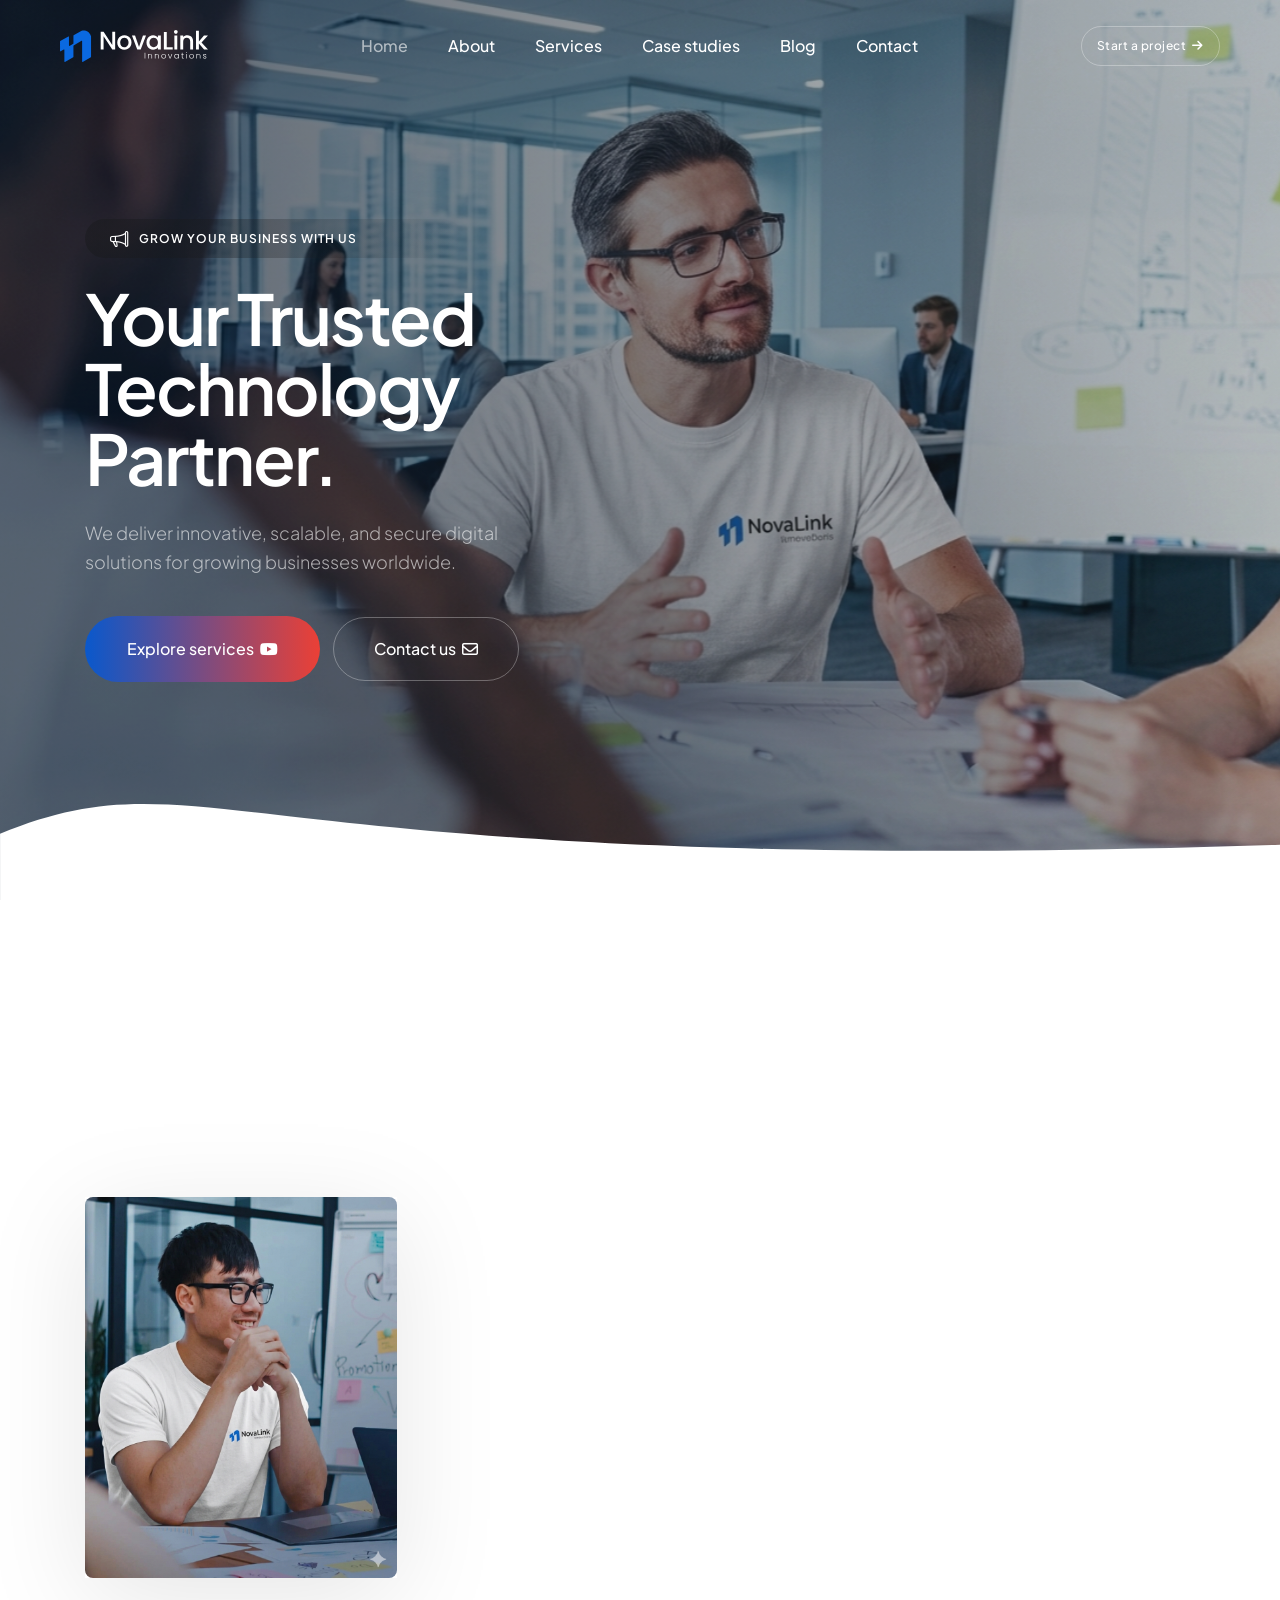
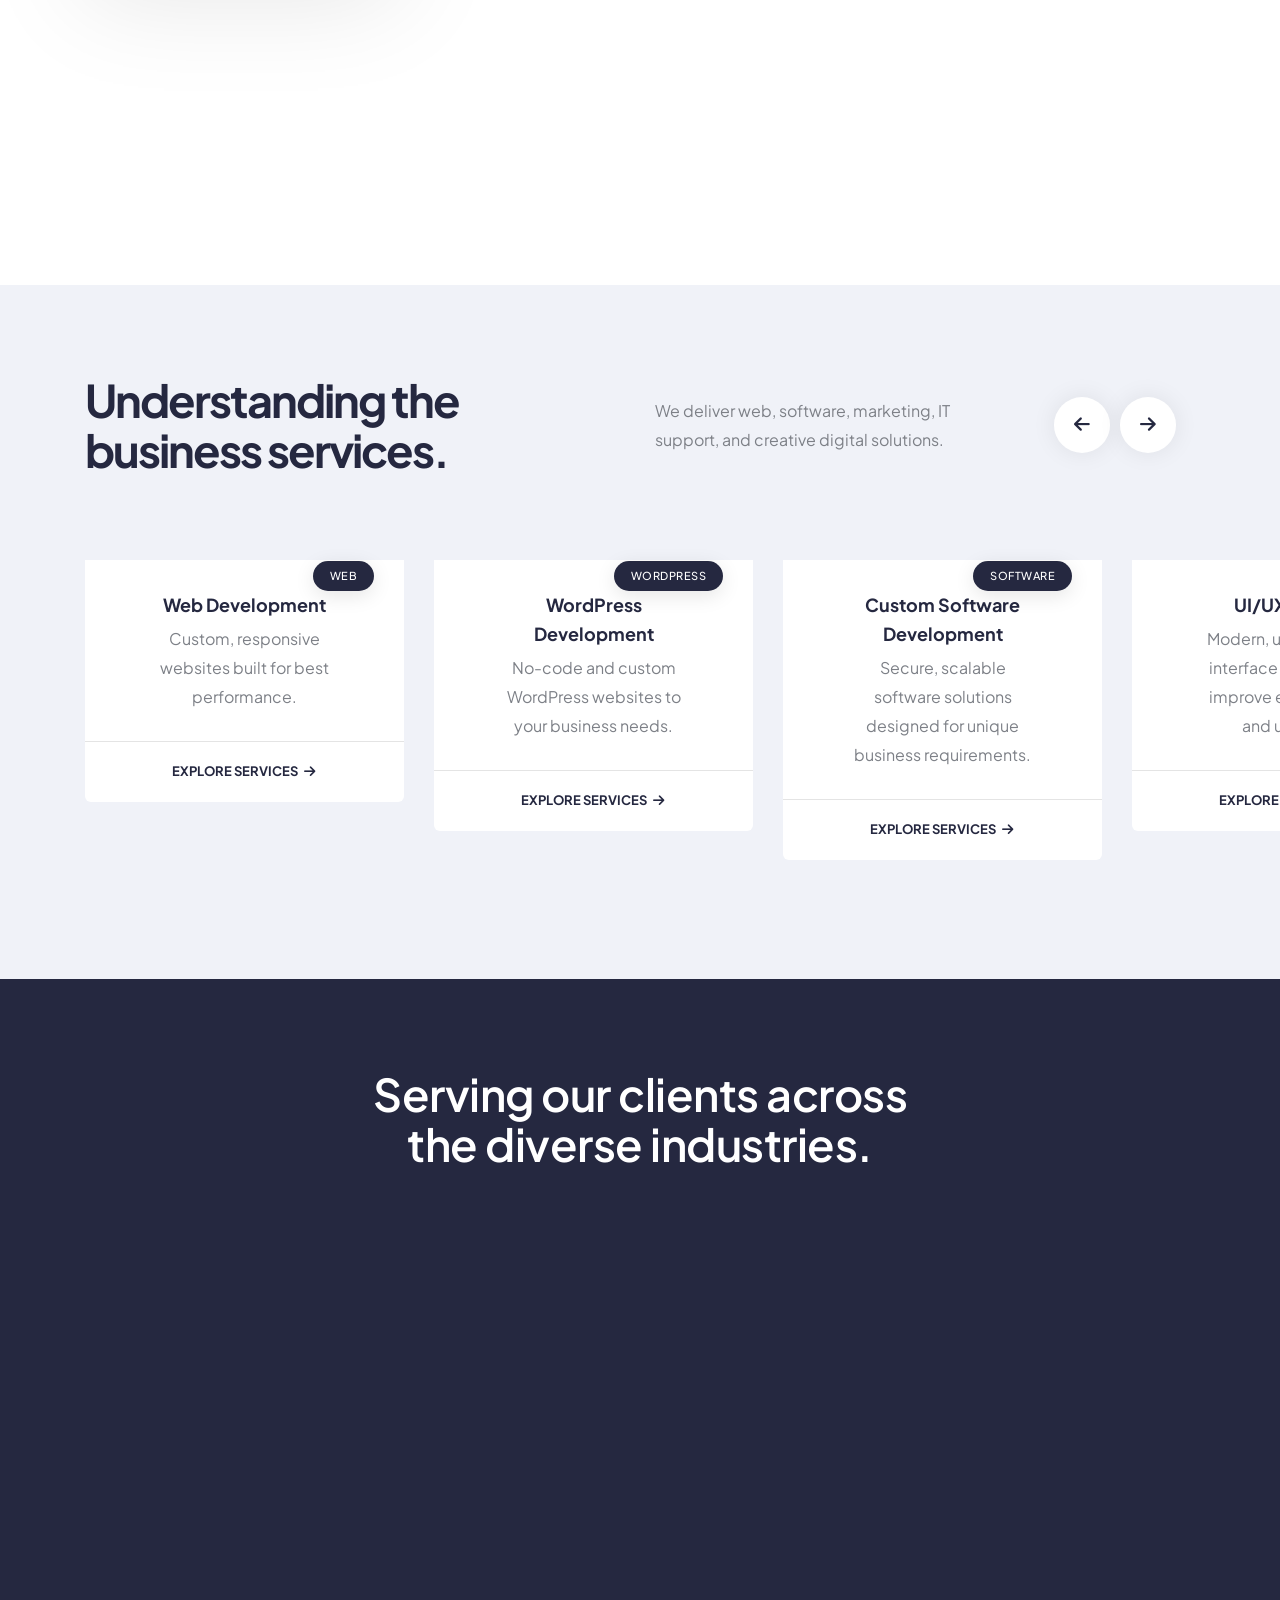
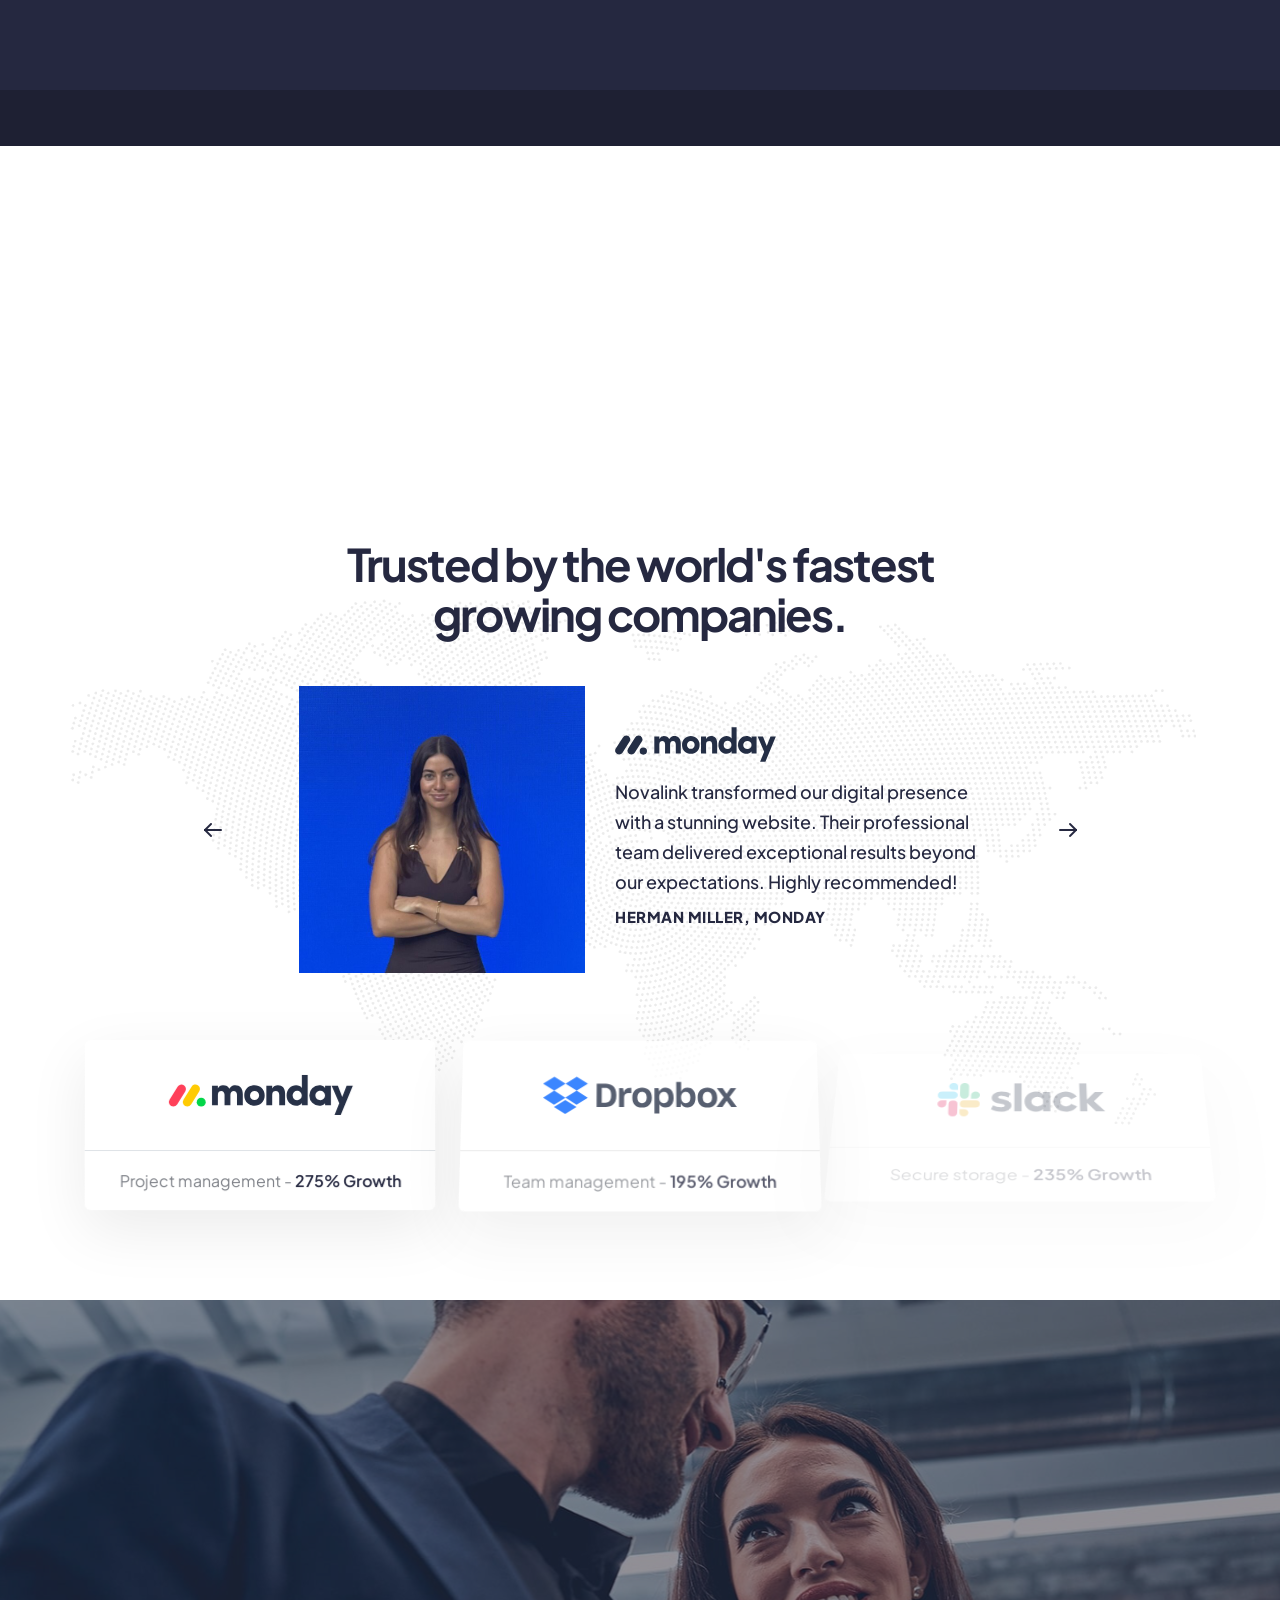
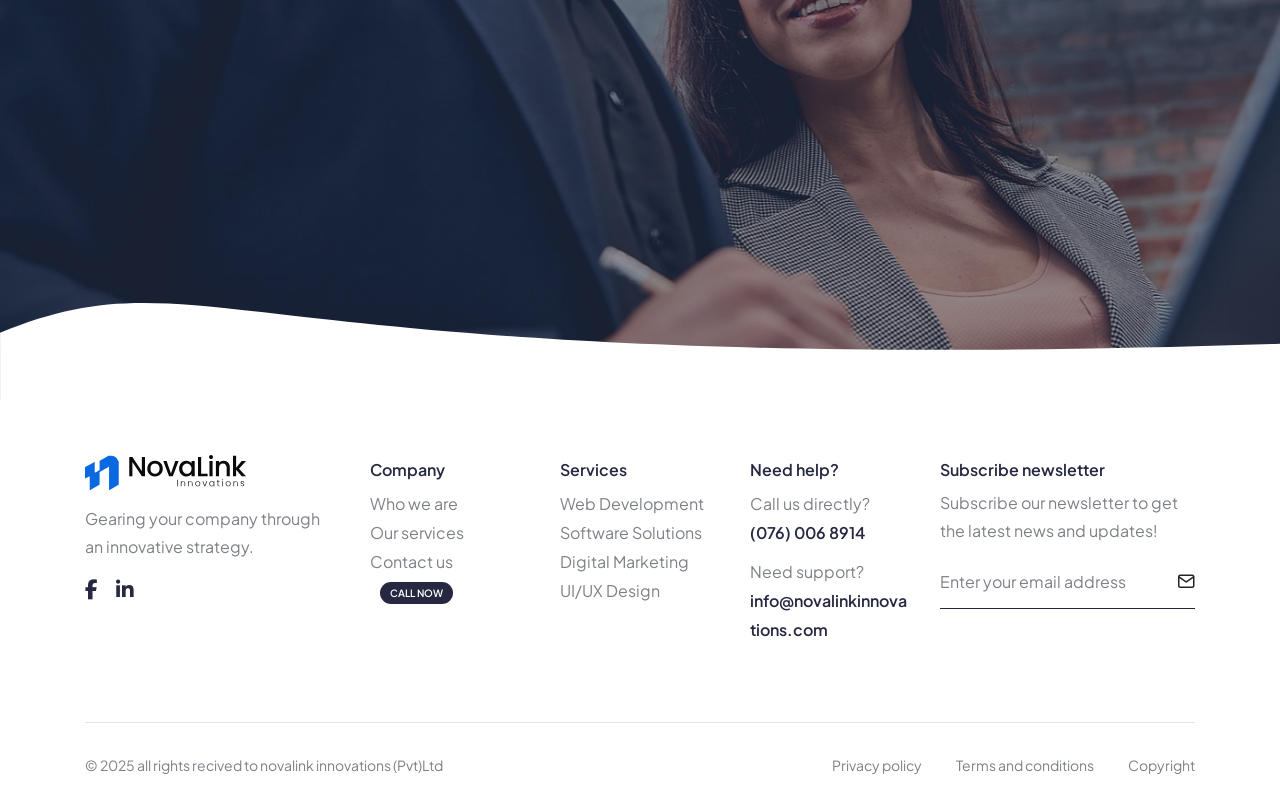
==== index.html @ 688f0520 "f f" ====
﻿<!doctype html>
<html class="no-js" lang="en">

<head>
    <title>Novalink Innovations is a leading IT outsourcing company in Sri Lanka</title>
    <meta charset="utf-8">
    <meta http-equiv="X-UA-Compatible" content="IE=edge" />
    <meta name="author" content="ThemeZaa">
    <meta name="viewport" content="width=device-width,initial-scale=1.0" />
    <meta name="description"
        content="Elevate your online presence with Crafto - a modern, versatile, multipurpose Bootstrap 5 responsive HTML5, SCSS template using highly creative 52+ ready demos.">
    <!-- favicon icon -->
    <link rel="shortcut icon" href="assets /favicon.svg">
    <link rel="apple-touch-icon" href="images/apple-touch-icon-57x57.png">
    <link rel="apple-touch-icon" sizes="72x72" href="images/apple-touch-icon-72x72.png">
    <link rel="apple-touch-icon" sizes="114x114" href="images/apple-touch-icon-114x114.png">
    <!-- google fonts preconnect -->
    <link rel="preconnect" href="https://fonts.googleapis.com" crossorigin>
    <link rel="preconnect" href="https://fonts.gstatic.com" crossorigin>
    <!-- style sheets and font icons -->
    <link rel="stylesheet" href="css/vendors.min.css" />
    <link rel="stylesheet" href="css/icon.min.css" />
    <link rel="stylesheet" href="css/style.css" />
    <link rel="stylesheet" href="css/responsive.css" />
    <link rel="stylesheet" href="demos/it-business/it-business.css" />
</head>

<body data-mobile-nav-style="full-screen-menu" data-mobile-nav-bg-color="#252840">
    <!-- start header -->
    <header>
        <!-- start navigation -->
        <nav class="navbar navbar-expand-lg header-transparent bg-transparent header-reverse glass-effect"
            data-header-hover="light">
            <div class="container-fluid">
                <div class="col-auto col-xxl-3 col-lg-2 me-lg-0 me-auto">
                    <a class="navbar-brand" href="index.html">
                        <img src="assets /logo.svg" data-at2x="assets /logo.svg" alt="" class="default-logo">
                        <img src="assets /blacklogo.svg" data-at2x="assets /blacklogo.svg" alt="" class="alt-logo">
                        <img src="assets /blacklogo.svg" data-at2x="assets /blacklogo.svg" alt="" class="mobile-logo">
                    </a>
                </div>
                <div class="col-auto col-xxl-6 col-lg-8 menu-order position-static">
                    <button class="navbar-toggler float-start" type="button" data-bs-toggle="collapse"
                        data-bs-target="#navbarNav" aria-controls="navbarNav" aria-label="Toggle navigation">
                        <span class="navbar-toggler-line"></span>
                        <span class="navbar-toggler-line"></span>
                        <span class="navbar-toggler-line"></span>
                        <span class="navbar-toggler-line"></span>
                    </button>
                    <div class="collapse navbar-collapse justify-content-center" id="navbarNav">
                        <ul class="navbar-nav">
                            <li class="nav-item"><a href="index.html" class="nav-link">Home</a></li>
                            <li class="nav-item"><a href="about.html" class="nav-link">About</a></li>
                            <li class="nav-item dropdown dropdown-with-icon-style02">
                                <a href="services.html" class="nav-link">Services</a>
                                <i class="fa-solid fa-angle-down dropdown-toggle" id="navbarDropdownMenuLink"
                                    role="button" data-bs-toggle="dropdown" aria-expanded="false"></i>
                                <ul class="dropdown-menu" aria-labelledby="navbarDropdownMenuLink">
                                    <li><a href="demo-it-business-services-details.html"><i
                                                class="bi bi-briefcase"></i>Data analytics</a></li>
                                    <li><a href="demo-it-business-services-details.html"><i
                                                class="bi bi-clipboard-data"></i>IT consulting</a></li>
                                    <li><a href="demo-it-business-services-details.html"><i
                                                class="bi bi-peace"></i>Technology innovation</a></li>
                                    <li><a href="demo-it-business-services-details.html"><i
                                                class="bi bi-bar-chart-line"></i>Digital Marketing </a></li>
                                    <li><a href="demo-it-business-services-details.html"><i
                                                class="bi bi-send-check"></i>Artificial intelligence</a></li>
                                    <li><a href="demo-it-business-services-details.html"><i
                                                class="bi bi-globe2"></i>Cloud computing</a></li>
                                </ul>
                            </li>
                            <li class="nav-item"><a href="demo-it-business-case-studies.html" class="nav-link">Case
                                    studies</a></li>
                            <li class="nav-item"><a href="demo-it-business-blog.html" class="nav-link">Blog</a></li>
                            <li class="nav-item"><a href="contact.html" class="nav-link">Contact</a>
                            </li>
                        </ul>
                    </div>
                </div>
                <div class="col-auto col-xxl-3 col-lg-2 text-end d-none d-sm-flex">
                    <div class="header-icon">
                        <div class="header-button"><a href="contact.html"
                                class="btn btn-large btn-transparent-white-light btn-rounded text-transform-none border-1">Start
                                a project<i class="fa-solid fa-arrow-right"></i></a></div>
                    </div>
                </div>
            </div>
        </nav>
        <!-- end navigation -->
    </header>
    <!-- end header -->
    <!-- start hero section -->
    <section class="cover-background full-screen ipad-top-space-margin py-0 md-h-750px sm-h-650px"
        style="background-image:url('assets /bgimg.svg');">
        <div class="opacity-very-light bg-black"></div>
        <div class="shape-image-animation bottom-0 p-0 w-100 d-none d-md-block">
            <svg xmlns="http://www.w3.org/2000/svg" widht="3000" height="400" viewBox="0 180 2500 200" fill="#ffffff">
                <path class="st1" d="M 0 250 C 1200 400 1200 50 3000 250 L 3000 550 L 0 550 L 0 250">
                    <animate attributeName="d" dur="5s" values="M 0 250 C 1200 400 1200 50 3000 250 L 3000 550 L 0 550 L 0 250;
                            M 0 250 C 400 50 400 400 3000 250 L 3000 550 L 0 550 L 0 250;
                            M 0 250 C 1200 400 1200 50 3000 250 L 3000 550 L 0 550 L 0 250" repeatCount="indefinite" />
                </path>
            </svg>
        </div>
        <div class="container h-100">
            <div class="row align-items-center h-100">
                <div class="col-xl-6 col-lg-8 col-md-10 position-relative z-index-1"
                    data-anime='{ "el": "childs", "translateY": [0, 0], "perspective": [1200,1200], "scale": [1.05, 1], "rotateX": [30, 0], "opacity": [0,1], "duration": 800, "delay": 200, "staggervalue": 300, "easing": "easeOutQuad" }'>
                    <span
                        class="ps-25px pe-25px pt-5px pb-5px mb-25px text-uppercase text-white fs-12 ls-1px fw-600 border-radius-100px bg-gradient-dark-gray-transparent d-flex w-70 sm-w-100"><i
                            class="bi bi-megaphone text-white icon-small me-10px"></i>Grow your business with us</span>
                    <h1 class="text-white fw-600 ls-minus-2px mb-25px">Your Trusted Technology Partner.</h1>
                    <div>
                        <p class="fw-300 fs-18 w-85 sm-w-95 text-white opacity-6">We deliver innovative, scalable, and
                            secure digital solutions for growing businesses worldwide.</p>
                    </div>
                    <a href="services.html" target="blank"
                        class="btn btn-extra-large btn-switch-text btn-gradient-purple-pink btn-rounded me-10px ls-0px mt-15px">
                        <span>
                            <span class="btn-double-text" data-text="Explore services">Explore services</span>
                            <span><i class="fa-brands fa-youtube"></i></span>
                        </span>
                    </a>
                    <a href="contact.html"
                        class="btn btn-extra-large btn-switch-text btn-transparent-white-light btn-rounded border-1 ls-0px mt-15px">
                        <span>
                            <span class="btn-double-text" data-text="Contact us">Contact us</span>
                            <span><i class="fa-regular fa-envelope"></i></span>
                        </span>
                    </a>
                </div>
            </div>
        </div>
    </section>
    <!-- end hero section -->
    <!-- start section -->
    <section class="pt-3 sm-pt-50px">
        <div class="container">
            <div class="row row-cols-1 row-cols-lg-3 row-cols-md-2 justify-content-center mb-7"
                data-anime='{ "el": "childs", "translateY": [30, 0], "opacity": [0,1], "duration": 600, "delay":0, "staggervalue": 300, "easing": "easeOutQuad" }'>
                <!-- start features box item -->
                <div class="col icon-with-text-style-01 md-mb-30px">
                    <div class="feature-box feature-box-left-icon last-paragraph-no-margin">
                        <div class="feature-box-icon me-20px">
                            <img src="https://placehold.co/80x80" alt="" />
                        </div>
                        <div class="feature-box-content">
                            <span class="d-inline-block fs-18 text-dark-gray fw-700 mb-5px">Grow your business</span>
                            <p class="w-80 xl-w-90 lg-w-100">We empower businesses with innovative technology solutions
                                designed to scale operations.
                            </p>
                        </div>
                    </div>
                </div>
                <!-- end features box item -->
                <!-- start features box item -->
                <div class="col icon-with-text-style-01 md-mb-30px">
                    <div class="feature-box feature-box-left-icon last-paragraph-no-margin">
                        <div class="feature-box-icon me-20px">
                            <img src="https://placehold.co/80x80" alt="" />
                        </div>
                        <div class="feature-box-content">
                            <span class="d-inline-block fs-18 text-dark-gray fw-700 mb-5px">Cost savings ideas</span>
                            <p class="w-80 xl-w-90 lg-w-100">We build optimized, automation-driven systems that reduce
                                operational costs .</p>
                        </div>
                    </div>
                </div>
                <!-- end features box item -->
                <!-- start features box item -->
                <div class="col icon-with-text-style-01 md-mb-30px">
                    <div class="feature-box feature-box-left-icon last-paragraph-no-margin">
                        <div class="feature-box-icon me-20px">
                            <img src="https://placehold.co/80x80" alt="" />
                        </div>
                        <div class="feature-box-content">
                            <span class="d-inline-block fs-18 text-dark-gray fw-700 mb-5px">Boost performance</span>
                            <p class="w-80 xl-w-90 lg-w-100">We develop high-performance software and digital platforms
                                that enhance user experience .</p>
                        </div>
                    </div>
                </div>
                <!-- end features box item -->
            </div>
            <div class="row mb-10 align-items-center">
                <div class="col-lg-5 position-relative md-mb-20">
                    <div class="w-70 xs-w-80" data-animation-delay="50" data-shadow-animation="true">
                        <img src="assets /firstimg.svg" alt="" class="border-radius-8px w-100">
                    </div>
                    <div class="w-60 overflow-hidden position-absolute right-minus-15px xs-right-15px xs-w-60 bottom-minus-50px"
                        data-shadow-animation="true" data-animation-delay="250"
                        data-bottom-top="transform: translateY(50px)" data-top-bottom="transform: translateY(-50px)">
                        <img src="assets /secondimg.svg" alt=""
                            class="border-radius-8px w-100 box-shadow-quadruple-large" />
                    </div>
                </div>
                <div class="col-xl-5 col-lg-6 offset-lg-1"
                    data-anime='{ "el": "childs", "translateY": [30, 0], "opacity": [0,1], "duration": 600, "delay":0, "staggervalue": 300, "easing": "easeOutQuad" }'>
                    <span
                        class="ps-25px pe-25px mb-20px text-uppercase text-base-color fs-12 lh-40 fw-700 border-radius-100px bg-gradient-very-light-gray-transparent d-inline-flex"><i
                            class="bi bi-award fs-16 me-5px"></i>Modern Software Experts</span>
                    <h3 class="text-dark-gray fs-50 fw-700 ls-minus-2px">Powerful IT partner for modern businesses.</h3>
                    <p class="mb-40px sm-mb-25px">We strive to build real-world software solutions tailored for startups
                        to enterprise-level organizations with unique technical requirements. We create scalable digital
                        systems designed for your target users while delivering secure, optimized, and high-performance
                        applications.</p>
                    <div class="progress-bar-style-02">
                        <!-- start progress bar item -->
                        <div class="progress mb-15px border-radius-50px fw-700 fs-11 lh-11 text-white bg-white">
                            <div class="progress-bar bg-gradient-flamingo-red-transparent m-0" role="progressbar"
                                aria-valuenow="98" aria-valuemin="0" aria-valuemax="100" aria-label="business">
                                <span class="progress-bar-percent text-flamingo">98%</span>
                            </div>
                            <div class="progress-bar-title text-uppercase">business growth</div>
                        </div>
                        <!-- end progress bar item -->
                        <!-- start progress bar item -->
                        <div class="progress border-radius-50px fw-700 fs-11 lh-11 text-white bg-white">
                            <div class="progress-bar bg-gradient-base-color-transparent m-0" role="progressbar"
                                aria-valuenow="85" aria-valuemin="0" aria-valuemax="100" aria-label="technology">
                                <span class="progress-bar-percent text-base-color">85%</span>
                            </div>
                            <div class="progress-bar-title text-uppercase">new technology</div>
                        </div>
                        <!-- end progress bar item -->
                    </div>
                </div>
            </div>
            <div class="row row-cols-1 row-cols-lg-5 row-cols-md-3 row-cols-sm-2 clients-style-06 justify-content-center ps-3 pe-3 xs-mt-40px"
                data-anime='{ "el": "childs", "scale": [0.8,1], "opacity": [0,1], "duration": 600, "delay":0, "staggervalue": 300, "easing": "easeOutQuad" }'>
                <!-- start client item -->
                <div class="col client-box text-center md-mb-40px">
                    <a href="#"><img src="images/logo-walmart-dark-blue.svg" alt=""></a>
                </div>
                <!-- end client item -->
                <!-- start client item -->
                <div class="col client-box text-center sm-mb-40px">
                    <a href="#"><img src="images/logo-yahoo-dark-blue.svg" alt=""></a>
                </div>
                <!-- end client item -->
                <!-- start client item -->
                <div class="col client-box text-center">
                    <a href="#"><img src="images/logo-amazon-dark-blue.svg" alt=""></a>
                </div>
                <!-- end client item -->
            </div>
        </div>
    </section>
    <!-- end section -->
    <!-- start section -->
    <section class="overflow-hidden bg-very-light-gray position-relative">
        <div class="container">
            <div class="row align-items-center mb-5 sm-mb-30px text-center text-lg-start"
                data-anime='{ "el": "childs", "translateY": [30, 0], "opacity": [0,1], "duration": 600, "delay":0, "staggervalue": 300, "easing": "easeOutQuad" }'>
                <div class="col-lg-5 md-mb-30px">
                    <h3 class="text-dark-gray fw-700 ls-minus-2px mb-0">Understanding the business services.</h3>
                </div>
                <div class="col-lg-4 offset-xl-1 last-paragraph-no-margin md-mb-30px">
                    <p>We deliver web, software, marketing, IT support, and creative digital solutions.</p>
                </div>
                <div class="col-xl-2 col-lg-3 d-flex justify-content-center">
                    <!-- start slider navigation -->
                    <div
                        class="slider-one-slide-prev-1 icon-small text-dark-gray swiper-button-prev slider-navigation-style-04 bg-white box-shadow-large">
                        <i class="fa-solid fa-arrow-left"></i>
                    </div>
                    <div
                        class="slider-one-slide-next-1 icon-small text-dark-gray swiper-button-next slider-navigation-style-04 bg-white box-shadow-large">
                        <i class="fa-solid fa-arrow-right"></i>
                    </div>
                    <!-- end slider navigation -->
                </div>
            </div>
            <div class="row align-items-center"
                data-anime='{ "opacity": [0,1], "duration": 600, "delay":0, "staggervalue": 300, "easing": "easeOutQuad" }'>
                <div class="col-12">
                    <div class="outside-box-right-20 sm-outside-box-right-0">
                        <div class="swiper magic-cursor slider-one-slide"
                            data-slider-options='{ "slidesPerView": 1, "spaceBetween": 30, "loop": true, "navigation": { "nextEl": ".slider-one-slide-next-1", "prevEl": ".slider-one-slide-prev-1" }, "autoplay": { "delay": 4000, "disableOnInteraction": false }, "keyboard": { "enabled": true, "onlyInViewport": true }, "breakpoints": { "1200": { "slidesPerView": 4 }, "992": { "slidesPerView": 3 }, "768": { "slidesPerView": 2 }, "320": { "slidesPerView": 1 } }, "effect": "slide" }'>
                            <div class="swiper-wrapper">
                                <!-- start slider item -->
                                <div class="swiper-slide">
                                    <div
                                        class="services-box-style-03 last-paragraph-no-margin border-radius-6px overflow-hidden">
                                        <div class="position-relative">
                                            <a href="demo-it-business-services-details.html"><img
                                                    src="https://placehold.co/600x440" alt=""></a>
                                            <a href="#"
                                                class="btn btn-very-small btn-rounded btn-dark-gray text-white btn-box-shadow ps-15px pe-15px pt-5px pb-5px lh-16 position-absolute right-30px top-30px text-uppercase">Web</a>
                                        </div>
                                        <div class="bg-white">
                                            <div class="ps-65px pe-65px pt-30px pb-30px text-center">
                                                <a href="demo-it-business-services-details.html"
                                                    class="d-inline-block fs-18 fw-700 text-dark-gray mb-5px">Web
                                                    Development</a>
                                                <p>Custom, responsive websites built for best performance.</p>
                                            </div>
                                            <div
                                                class="d-flex justify-content-center border-top border-color-extra-medium-gray pt-20px pb-20px ps-50px pe-50px position-relative text-center">
                                                <a href="demo-it-business-services-details.html"
                                                    class="btn btn-link btn-hover-animation-switch btn-medium fw-700 text-dark-gray text-uppercase">
                                                    <span>
                                                        <span class="btn-text">Explore services</span>
                                                        <span class="btn-icon"><i
                                                                class="fa-solid fa-arrow-right"></i></span>
                                                        <span class="btn-icon"><i
                                                                class="fa-solid fa-arrow-right"></i></span>
                                                    </span>
                                                </a>
                                            </div>
                                        </div>
                                    </div>
                                </div>
                                <!-- end slider item -->
                                <!-- start slider item -->
                                <div class="swiper-slide">
                                    <div
                                        class="services-box-style-03 last-paragraph-no-margin border-radius-6px overflow-hidden">
                                        <div class="position-relative">
                                            <a href="demo-it-business-services-details.html"><img
                                                    src="https://placehold.co/600x440" alt=""></a>
                                            <a href="#"
                                                class="btn btn-very-small btn-rounded btn-dark-gray text-white btn-box-shadow ps-15px pe-15px pt-5px pb-5px lh-16 position-absolute right-30px top-30px text-uppercase">WordPress</a>
                                        </div>
                                        <div class="bg-white">
                                            <div class="ps-65px pe-65px pt-30px pb-30px text-center">
                                                <a href="demo-it-business-services-details.html"
                                                    class="d-inline-block fs-18 fw-700 text-dark-gray mb-5px">WordPress
                                                    Development</a>
                                                <p>No-code and custom WordPress websites to your business
                                                    needs.</p>
                                            </div>
                                            <div
                                                class="d-flex justify-content-center border-top border-color-extra-medium-gray pt-20px pb-20px ps-50px pe-50px position-relative text-center">
                                                <a href="demo-it-business-services-details.html"
                                                    class="btn btn-link btn-hover-animation-switch btn-medium fw-700 text-dark-gray text-uppercase">
                                                    <span>
                                                        <span class="btn-text">Explore services</span>
                                                        <span class="btn-icon"><i
                                                                class="fa-solid fa-arrow-right"></i></span>
                                                        <span class="btn-icon"><i
                                                                class="fa-solid fa-arrow-right"></i></span>
                                                    </span>
                                                </a>
                                            </div>
                                        </div>
                                    </div>
                                </div>
                                <!-- end slider item -->
                                <!-- start slider item -->
                                <div class="swiper-slide">
                                    <div
                                        class="services-box-style-03 last-paragraph-no-margin border-radius-6px overflow-hidden">
                                        <div class="position-relative">
                                            <a href="demo-it-business-services-details.html"><img
                                                    src="https://placehold.co/600x440" alt=""></a>
                                            <a href="#"
                                                class="btn btn-very-small btn-rounded btn-dark-gray text-white btn-box-shadow ps-15px pe-15px pt-5px pb-5px lh-16 position-absolute right-30px top-30px text-uppercase">Software</a>
                                        </div>
                                        <div class="bg-white">
                                            <div class="ps-65px pe-65px pt-30px pb-30px text-center">
                                                <a href="demo-it-business-services-details.html"
                                                    class="d-inline-block fs-18 fw-700 text-dark-gray mb-5px">Custom
                                                    Software Development</a>
                                                <p>Secure, scalable software solutions designed for unique business
                                                    requirements.</p>
                                            </div>
                                            <div
                                                class="d-flex justify-content-center border-top border-color-extra-medium-gray pt-20px pb-20px ps-50px pe-50px position-relative text-center">
                                                <a href="demo-it-business-services-details.html"
                                                    class="btn btn-link btn-hover-animation-switch btn-medium fw-700 text-dark-gray text-uppercase">
                                                    <span>
                                                        <span class="btn-text">Explore services</span>
                                                        <span class="btn-icon"><i
                                                                class="fa-solid fa-arrow-right"></i></span>
                                                        <span class="btn-icon"><i
                                                                class="fa-solid fa-arrow-right"></i></span>
                                                    </span>
                                                </a>
                                            </div>
                                        </div>
                                    </div>
                                </div>
                                <!-- end slider item -->
                                <!-- start slider item -->
                                <div class="swiper-slide">
                                    <div
                                        class="services-box-style-03 last-paragraph-no-margin border-radius-6px overflow-hidden">
                                        <div class="position-relative">
                                            <a href="demo-it-business-services-details.html"><img
                                                    src="https://placehold.co/600x440" alt=""></a>
                                            <a href="#"
                                                class="btn btn-very-small btn-rounded btn-dark-gray text-white btn-box-shadow ps-15px pe-15px pt-5px pb-5px lh-16 position-absolute right-30px top-30px text-uppercase">Design</a>
                                        </div>
                                        <div class="bg-white">
                                            <div class="ps-65px pe-65px pt-30px pb-30px text-center">
                                                <a href="demo-it-business-services-details.html"
                                                    class="d-inline-block fs-18 fw-700 text-dark-gray mb-5px">UI/UX
                                                    Design</a>
                                                <p>Modern, user-focused interface designs that improve engagement and
                                                    usability.</p>
                                            </div>
                                            <div
                                                class="d-flex justify-content-center border-top border-color-extra-medium-gray pt-20px pb-20px ps-50px pe-50px position-relative text-center">
                                                <a href="demo-it-business-services-details.html"
                                                    class="btn btn-link btn-hover-animation-switch btn-medium fw-700 text-dark-gray text-uppercase">
                                                    <span>
                                                        <span class="btn-text">Explore services</span>
                                                        <span class="btn-icon"><i
                                                                class="fa-solid fa-arrow-right"></i></span>
                                                        <span class="btn-icon"><i
                                                                class="fa-solid fa-arrow-right"></i></span>
                                                    </span>
                                                </a>
                                            </div>
                                        </div>
                                    </div>
                                </div>
                                <!-- end slider item -->
                                <!-- start slider item -->
                                <div class="swiper-slide">
                                    <div
                                        class="services-box-style-03 last-paragraph-no-margin border-radius-6px overflow-hidden">
                                        <div class="position-relative">
                                            <a href="demo-it-business-services-details.html"><img
                                                    src="https://placehold.co/600x440" alt=""></a>
                                            <a href="#"
                                                class="btn btn-very-small btn-rounded btn-dark-gray text-white btn-box-shadow ps-15px pe-15px pt-5px pb-5px lh-16 position-absolute right-30px top-30px text-uppercase">Mobile</a>
                                        </div>
                                        <div class="bg-white">
                                            <div class="ps-65px pe-65px pt-30px pb-30px text-center">
                                                <a href="demo-it-business-services-details.html"
                                                    class="d-inline-block fs-18 fw-700 text-dark-gray mb-5px">Mobile App
                                                    Development</a>
                                                <p>High-performance Android and iOS applications for seamless digital
                                                    experiences.</p>
                                            </div>
                                            <div
                                                class="d-flex justify-content-center border-top border-color-extra-medium-gray pt-20px pb-20px ps-50px pe-50px position-relative text-center">
                                                <a href="demo-it-business-services-details.html"
                                                    class="btn btn-link btn-hover-animation-switch btn-medium fw-700 text-dark-gray text-uppercase">
                                                    <span>
                                                        <span class="btn-text">Explore services</span>
                                                        <span class="btn-icon"><i
                                                                class="fa-solid fa-arrow-right"></i></span>
                                                        <span class="btn-icon"><i
                                                                class="fa-solid fa-arrow-right"></i></span>
                                                    </span>
                                                </a>
                                            </div>
                                        </div>
                                    </div>
                                </div>
                                <!-- end slider item -->
                                <!-- start slider item -->
                                <div class="swiper-slide">
                                    <div
                                        class="services-box-style-03 last-paragraph-no-margin border-radius-6px overflow-hidden">
                                        <div class="position-relative">
                                            <a href="demo-it-business-services-details.html"><img
                                                    src="https://placehold.co/600x440" alt=""></a>
                                            <a href="#"
                                                class="btn btn-very-small btn-rounded btn-dark-gray text-white btn-box-shadow ps-15px pe-15px pt-5px pb-5px lh-16 position-absolute right-30px top-30px text-uppercase">Marketing</a>
                                        </div>
                                        <div class="bg-white">
                                            <div class="ps-65px pe-65px pt-30px pb-30px text-center">
                                                <a href="demo-it-business-services-details.html"
                                                    class="d-inline-block fs-18 fw-700 text-dark-gray mb-5px">Digital
                                                    Marketing</a>
                                                <p>Data-driven strategies to increase brand visibility and customer
                                                    conversions.</p>
                                            </div>
                                            <div
                                                class="d-flex justify-content-center border-top border-color-extra-medium-gray pt-20px pb-20px ps-50px pe-50px position-relative text-center">
                                                <a href="demo-it-business-services-details.html"
                                                    class="btn btn-link btn-hover-animation-switch btn-medium fw-700 text-dark-gray text-uppercase">
                                                    <span>
                                                        <span class="btn-text">Explore services</span>
                                                        <span class="btn-icon"><i
                                                                class="fa-solid fa-arrow-right"></i></span>
                                                        <span class="btn-icon"><i
                                                                class="fa-solid fa-arrow-right"></i></span>
                                                    </span>
                                                </a>
                                            </div>
                                        </div>
                                    </div>
                                </div>
                                <!-- end slider item -->
                                <!-- start slider item -->
                                <div class="swiper-slide">
                                    <div
                                        class="services-box-style-03 last-paragraph-no-margin border-radius-6px overflow-hidden">
                                        <div class="position-relative">
                                            <a href="demo-it-business-services-details.html"><img
                                                    src="https://placehold.co/600x440" alt=""></a>
                                            <a href="#"
                                                class="btn btn-very-small btn-rounded btn-dark-gray text-white btn-box-shadow ps-15px pe-15px pt-5px pb-5px lh-16 position-absolute right-30px top-30px text-uppercase">Support</a>
                                        </div>
                                        <div class="bg-white">
                                            <div class="ps-65px pe-65px pt-30px pb-30px text-center">
                                                <a href="demo-it-business-services-details.html"
                                                    class="d-inline-block fs-18 fw-700 text-dark-gray mb-5px">IT Support
                                                    & Maintenance</a>
                                                <p>Reliable technical support and system maintenance for uninterrupted
                                                    operations.</p>
                                            </div>
                                            <div
                                                class="d-flex justify-content-center border-top border-color-extra-medium-gray pt-20px pb-20px ps-50px pe-50px position-relative text-center">
                                                <a href="demo-it-business-services-details.html"
                                                    class="btn btn-link btn-hover-animation-switch btn-medium fw-700 text-dark-gray text-uppercase">
                                                    <span>
                                                        <span class="btn-text">Explore services</span>
                                                        <span class="btn-icon"><i
                                                                class="fa-solid fa-arrow-right"></i></span>
                                                        <span class="btn-icon"><i
                                                                class="fa-solid fa-arrow-right"></i></span>
                                                    </span>
                                                </a>
                                            </div>
                                        </div>
                                    </div>
                                </div>
                                <!-- end slider item -->
                                <!-- start slider item -->
                                <div class="swiper-slide">
                                    <div
                                        class="services-box-style-03 last-paragraph-no-margin border-radius-6px overflow-hidden">
                                        <div class="position-relative">
                                            <a href="demo-it-business-services-details.html"><img
                                                    src="https://placehold.co/600x440" alt=""></a>
                                            <a href="#"
                                                class="btn btn-very-small btn-rounded btn-dark-gray text-white btn-box-shadow ps-15px pe-15px pt-5px pb-5px lh-16 position-absolute right-30px top-30px text-uppercase">E-commerce</a>
                                        </div>
                                        <div class="bg-white">
                                            <div class="ps-65px pe-65px pt-30px pb-30px text-center">
                                                <a href="demo-it-business-services-details.html"
                                                    class="d-inline-block fs-18 fw-700 text-dark-gray mb-5px">E-commerce
                                                    Solutions</a>
                                                <p>Powerful online stores with secure payments and optimized user
                                                    journeys.</p>
                                            </div>
                                            <div
                                                class="d-flex justify-content-center border-top border-color-extra-medium-gray pt-20px pb-20px ps-50px pe-50px position-relative text-center">
                                                <a href="demo-it-business-services-details.html"
                                                    class="btn btn-link btn-hover-animation-switch btn-medium fw-700 text-dark-gray text-uppercase">
                                                    <span>
                                                        <span class="btn-text">Explore services</span>
                                                        <span class="btn-icon"><i
                                                                class="fa-solid fa-arrow-right"></i></span>
                                                        <span class="btn-icon"><i
                                                                class="fa-solid fa-arrow-right"></i></span>
                                                    </span>
                                                </a>
                                            </div>
                                        </div>
                                    </div>
                                </div>
                                <!-- end slider item -->
                                <!-- start slider item -->
                                <div class="swiper-slide">
                                    <div
                                        class="services-box-style-03 last-paragraph-no-margin border-radius-6px overflow-hidden">
                                        <div class="position-relative">
                                            <a href="demo-it-business-services-details.html"><img
                                                    src="https://placehold.co/600x440" alt=""></a>
                                            <a href="#"
                                                class="btn btn-very-small btn-rounded btn-dark-gray text-white btn-box-shadow ps-15px pe-15px pt-5px pb-5px lh-16 position-absolute right-30px top-30px text-uppercase">Graphic</a>
                                        </div>
                                        <div class="bg-white">
                                            <div class="ps-65px pe-65px pt-30px pb-30px text-center">
                                                <a href="demo-it-business-services-details.html"
                                                    class="d-inline-block fs-18 fw-700 text-dark-gray mb-5px">Graphic &
                                                    Poster Design</a>
                                                <p>Creative visuals that strengthen brand identity and marketing
                                                    campaigns.</p>
                                            </div>
                                            <div
                                                class="d-flex justify-content-center border-top border-color-extra-medium-gray pt-20px pb-20px ps-50px pe-50px position-relative text-center">
                                                <a href="demo-it-business-services-details.html"
                                                    class="btn btn-link btn-hover-animation-switch btn-medium fw-700 text-dark-gray text-uppercase">
                                                    <span>
                                                        <span class="btn-text">Explore services</span>
                                                        <span class="btn-icon"><i
                                                                class="fa-solid fa-arrow-right"></i></span>
                                                        <span class="btn-icon"><i
                                                                class="fa-solid fa-arrow-right"></i></span>
                                                    </span>
                                                </a>
                                            </div>
                                        </div>
                                    </div>
                                </div>
                                <!-- end slider item -->
                                <!-- start slider item -->
                                <div class="swiper-slide">
                                    <div
                                        class="services-box-style-03 last-paragraph-no-margin border-radius-6px overflow-hidden">
                                        <div class="position-relative">
                                            <a href="demo-it-business-services-details.html"><img
                                                    src="https://placehold.co/600x440" alt=""></a>
                                            <a href="#"
                                                class="btn btn-very-small btn-rounded btn-dark-gray text-white btn-box-shadow ps-15px pe-15px pt-5px pb-5px lh-16 position-absolute right-30px top-30px text-uppercase">SEO</a>
                                        </div>
                                        <div class="bg-white">
                                            <div class="ps-65px pe-65px pt-30px pb-30px text-center">
                                                <a href="demo-it-business-services-details.html"
                                                    class="d-inline-block fs-18 fw-700 text-dark-gray mb-5px">SEO
                                                    Optimization</a>
                                                <p>Search engine optimization to improve rankings and drive organic
                                                    traffic.</p>
                                            </div>
                                            <div
                                                class="d-flex justify-content-center border-top border-color-extra-medium-gray pt-20px pb-20px ps-50px pe-50px position-relative text-center">
                                                <a href="demo-it-business-services-details.html"
                                                    class="btn btn-link btn-hover-animation-switch btn-medium fw-700 text-dark-gray text-uppercase">
                                                    <span>
                                                        <span class="btn-text">Explore services</span>
                                                        <span class="btn-icon"><i
                                                                class="fa-solid fa-arrow-right"></i></span>
                                                        <span class="btn-icon"><i
                                                                class="fa-solid fa-arrow-right"></i></span>
                                                    </span>
                                                </a>
                                            </div>
                                        </div>
                                    </div>
                                </div>
                                <!-- end slider item -->
                            </div>
                        </div>
                    </div>
                </div>
            </div>
        </div>
    </section>
    <!-- end section -->
    <!-- start section -->
    <section class="bg-dark-gray">
        <div class="container">
            <div class="row justify-content-center mb-5 sm-mb-30px">
                <div class="col-xl-6 col-lg-8 col-md-10 text-center"
                    data-anime='{ "el": "childs", "translateY": [30, 0], "opacity": [0,1], "duration": 600, "delay":0, "staggervalue": 300, "easing": "easeOutQuad" }'>
                    <h3 class="text-white mb-0 fw-600">Serving our clients across the diverse industries.</h3>
                </div>
            </div>
            <div class="row row-cols-2 row-cols-md-4 row-cols-lg-6 g-0"
                data-anime='{ "el": "childs", "translateY": [15, 0], "opacity": [0,1], "duration": 300, "delay":0, "staggervalue": 100, "easing": "easeOutQuad" }'>
                <!-- start features box item -->
                <div class="col icon-with-text-style-04 transition-inner-all">
                    <div
                        class="feature-box hover-box h-100 transition dark-hover pt-25 pb-25 xs-p-12 last-paragraph-no-margin overflow-hidden border-bottom border-end border-1 border-color-transparent-white-light border-color-transparent-on-hover">
                        <div class="feature-box-icon">
                            <i class="line-icon-Microphone-4 icon-extra-large text-white mb-15px"></i>
                        </div>
                        <div class="feature-box-content">
                            <span class="d-inline-block text-white fw-600 fs-14 text-uppercase">Publishing</span>
                        </div>
                        <div class="feature-box-overlay bg-base-color"></div>
                    </div>
                </div>
                <!-- end features box item -->
                <!-- start features box item -->
                <div class="col icon-with-text-style-04 transition-inner-all">
                    <div
                        class="feature-box hover-box h-100 transition dark-hover pt-25 pb-25 xs-p-12 last-paragraph-no-margin overflow-hidden border-bottom border-end border-1 sm-border-end-0 border-color-transparent-white-light border-color-transparent-on-hover">
                        <div class="feature-box-icon">
                            <i class="line-icon-Basket-Coins icon-extra-large text-white mb-15px"></i>
                        </div>
                        <div class="feature-box-content">
                            <span class="d-inline-block text-white fw-600 fs-14 text-uppercase">Finance</span>
                        </div>
                        <div class="feature-box-overlay bg-base-color"></div>
                    </div>
                </div>
                <!-- end features box item -->
                <!-- start features box item -->
                <div class="col icon-with-text-style-04 transition-inner-all">
                    <div
                        class="feature-box hover-box h-100 transition dark-hover pt-25 pb-25 xs-p-12 last-paragraph-no-margin overflow-hidden border-bottom border-end border-1 border-color-transparent-white-light border-color-transparent-on-hover">
                        <div class="feature-box-icon">
                            <i class="line-icon-Bee icon-extra-large text-white mb-15px"></i>
                        </div>
                        <div class="feature-box-content">
                            <span class="d-inline-block text-white fw-600 fs-14 text-uppercase">Sciences</span>
                        </div>
                        <div class="feature-box-overlay bg-base-color"></div>
                    </div>
                </div>
                <!-- end features box item -->
                <!-- start features box item -->
                <div class="col icon-with-text-style-04 transition-inner-all">
                    <div
                        class="feature-box hover-box h-100 transition dark-hover pt-25 pb-25 xs-p-12 last-paragraph-no-margin overflow-hidden border-bottom border-end border-1 md-border-end-0 border-color-transparent-white-light border-color-transparent-on-hover">
                        <div class="feature-box-icon">
                            <i class="line-icon-Management icon-extra-large text-white mb-15px"></i>
                        </div>
                        <div class="feature-box-content">
                            <span class="d-inline-block text-white fw-600 fs-14 text-uppercase">Consultant</span>
                        </div>
                        <div class="feature-box-overlay bg-base-color"></div>
                    </div>
                </div>
                <!-- end features box item -->
                <!-- start features box item -->
                <div class="col icon-with-text-style-04 transition-inner-all">
                    <div
                        class="feature-box hover-box h-100 transition dark-hover pt-25 pb-25 xs-p-12 last-paragraph-no-margin overflow-hidden border-bottom border-end border-1 border-color-transparent-white-light border-color-transparent-on-hover">
                        <div class="feature-box-icon">
                            <i class="line-icon-French-Fries icon-extra-large text-white mb-15px"></i>
                        </div>
                        <div class="feature-box-content">
                            <span class="d-inline-block text-white fw-600 fs-14 text-uppercase">Food</span>
                        </div>
                        <div class="feature-box-overlay bg-base-color"></div>
                    </div>
                </div>
                <!-- end features box item -->
                <!-- start features box item -->
                <div class="col icon-with-text-style-04 transition-inner-all">
                    <div
                        class="feature-box hover-box h-100 transition dark-hover pt-25 pb-25 xs-p-12 last-paragraph-no-margin overflow-hidden border-bottom border-1 md-border-end sm-border-end-0 border-color-transparent-white-light border-color-transparent-on-hover">
                        <div class="feature-box-icon">
                            <i class="line-icon-Road-3 icon-extra-large text-white mb-15px"></i>
                        </div>
                        <div class="feature-box-content">
                            <span class="d-inline-block text-white fw-600 fs-14 text-uppercase">Travel</span>
                        </div>
                        <div class="feature-box-overlay bg-base-color"></div>
                    </div>
                </div>
                <!-- end features box item -->
                <!-- start features box item -->
                <div class="col icon-with-text-style-04 transition-inner-all">
                    <div
                        class="feature-box hover-box h-100 transition dark-hover pt-25 pb-25 xs-p-12 last-paragraph-no-margin overflow-hidden border-end border-1 md-border-bottom border-color-transparent-white-light border-color-transparent-on-hover">
                        <div class="feature-box-icon">
                            <i class="line-icon-Cow icon-extra-large text-white mb-15px"></i>
                        </div>
                        <div class="feature-box-content">
                            <span class="d-inline-block text-white fw-600 fs-14 text-uppercase">Dairy</span>
                        </div>
                        <div class="feature-box-overlay bg-base-color"></div>
                    </div>
                </div>
                <!-- end features box item -->
                <!-- start features box item -->
                <div class="col icon-with-text-style-04 transition-inner-all">
                    <div
                        class="feature-box hover-box h-100 transition dark-hover pt-25 pb-25 xs-p-12 last-paragraph-no-margin overflow-hidden border-end border-1 md-border-end-0 md-border-bottom border-color-transparent-white-light border-color-transparent-on-hover">
                        <div class="feature-box-icon">
                            <i class="line-icon-Diamond icon-extra-large text-white mb-15px"></i>
                        </div>
                        <div class="feature-box-content">
                            <span class="d-inline-block text-white fw-600 fs-14 text-uppercase">Jewellery</span>
                        </div>
                        <div class="feature-box-overlay bg-base-color"></div>
                    </div>
                </div>
                <!-- end features box item -->
                <!-- start features box item -->
                <div class="col icon-with-text-style-04 transition-inner-all">
                    <div
                        class="feature-box hover-box h-100 transition dark-hover pt-25 pb-25 xs-p-12 last-paragraph-no-margin overflow-hidden border-end border-1 sm-border-bottom border-color-transparent-white-light border-color-transparent-on-hover">
                        <div class="feature-box-icon">
                            <i class="line-icon-Drop icon-extra-large text-white mb-15px"></i>
                        </div>
                        <div class="feature-box-content">
                            <span class="d-inline-block text-white fw-600 fs-14 text-uppercase">Energy</span>
                        </div>
                        <div class="feature-box-overlay bg-base-color"></div>
                    </div>
                </div>
                <!-- end features box item -->
                <!-- start features box item -->
                <div class="col icon-with-text-style-04 transition-inner-all">
                    <div
                        class="feature-box hover-box h-100 transition dark-hover pt-25 pb-25 xs-p-12 last-paragraph-no-margin overflow-hidden border-end border-1 sm-border-end-0 sm-border-bottom border-color-transparent-white-light border-color-transparent-on-hover">
                        <div class="feature-box-icon">
                            <i class="line-icon-Environmental-3 icon-extra-large text-white mb-15px"></i>
                        </div>
                        <div class="feature-box-content">
                            <span class="d-inline-block text-white fw-600 fs-14 text-uppercase">Farming</span>
                        </div>
                        <div class="feature-box-overlay bg-base-color"></div>
                    </div>
                </div>
                <!-- end features box item -->
                <!-- start features box item -->
                <div class="col icon-with-text-style-04 transition-inner-all">
                    <div
                        class="feature-box hover-box h-100 transition dark-hover pt-25 pb-25 xs-p-12 last-paragraph-no-margin overflow-hidden border-end border-1 border-color-transparent-white-light border-color-transparent-on-hover">
                        <div class="feature-box-icon">
                            <i class="line-icon-Gear icon-extra-large text-white mb-15px"></i>
                        </div>
                        <div class="feature-box-content">
                            <span class="d-inline-block text-white fw-600 fs-14 text-uppercase">Industries</span>
                        </div>
                        <div class="feature-box-overlay bg-base-color"></div>
                    </div>
                </div>
                <!-- end features box item -->
                <!-- start features box item -->
                <div class="col icon-with-text-style-04 transition-inner-all">
                    <div
                        class="feature-box hover-box h-100 transition dark-hover pt-25 pb-25 xs-p-12 last-paragraph-no-margin overflow-hidden border-1 border-color-transparent-white-light border-color-transparent-on-hover">
                        <div class="feature-box-icon">
                            <i class="line-icon-Environmental-3 icon-extra-large text-white mb-15px"></i>
                        </div>
                        <div class="feature-box-content">
                            <span class="d-inline-block text-white fw-600 fs-14 text-uppercase">Events</span>
                        </div>
                        <div class="feature-box-overlay bg-base-color"></div>
                    </div>
                </div>
                <!-- end features box item -->
            </div>
        </div>
    </section>
    <!-- end section -->
    <!-- start section -->
    <section class="p-0 bg-midnight-blue">
        <div class="container">
            <div class="row align-items-center justify-content-center g-0"
                data-anime='{  "opacity": [0,1], "duration": 600, "delay":0, "staggervalue": 300, "easing": "easeOutQuad" }'>
                <div class="col-auto d-flex align-items-center">
                    <img src="https://placehold.co/130x98" alt="">
                    <div class="fs-17 lh-26 last-paragraph-no-margin text-white pt-15px pb-15px fw-500">
                        <p>Save your precious time and effort spent for finding a solution. <a href="contact.html"
                                class="text-decoration-line-bottom text-white">Contact us now</a></p>
                    </div>
                </div>
            </div>
        </div>
    </section>
    <!-- end section -->
    <!-- start section -->
    <section class="position-relative">
        <div class="container">
            <div class="row align-items-center mb-4"
                data-anime='{ "el": "childs", "translateY": [30, 0], "opacity": [0,1], "duration": 600, "delay":0, "staggervalue": 300, "easing": "easeOutQuad" }'>
                <div class="col-xl-5 lg-mb-30px text-center text-xl-start">
                    <h3 class="text-dark-gray fw-700 mb-0 ls-minus-2px">Recent case studies</h3>
                </div>
                <div class="col-xl-7 tab-style-04 text-center text-xl-end">
                    <!-- filter navigation -->
                    <ul
                        class="portfolio-filter nav nav-tabs justify-content-center justify-content-xl-end border-0 fw-500">
                        <li class="nav active"><a data-filter="*" href="#">All</a></li>
                        <li class="nav"><a data-filter=".selected" href="#">Selected</a></li>
                        <li class="nav"><a data-filter=".digital" href="#">Digital</a></li>
                        <li class="nav"><a data-filter=".branding" href="#">Branding</a></li>
                        <li class="nav"><a data-filter=".web" href="#">Web</a></li>
                    </ul>
                    <!-- end filter navigation -->
                </div>
            </div>
            <div class="row"
                data-anime='{  "opacity": [0,1], "duration": 600, "delay":0, "staggervalue": 300, "easing": "easeOutQuad" }'>
                <div class="col-12 filter-content p-md-0">
                    <ul
                        class="portfolio-modern portfolio-wrapper grid-loading grid grid-3col xxl-grid-3col xl-grid-3col lg-grid-3col md-grid-2col sm-grid-2col xs-grid-1col gutter-extra-large">
                        <li class="grid-sizer"></li>
                        <!-- start portfolio item -->
                        <li class="grid-item selected digital transition-inner-all">
                            <a href="demo-it-business-single-project-gallery.html">
                                <div class="portfolio-box">
                                    <div class="portfolio-image border-radius-4px">
                                        <img src="https://placehold.co/700x820" alt="" />
                                    </div>
                                    <div class="portfolio-hover box-shadow-extra-large">
                                        <div
                                            class="bg-white d-flex align-items-center align-self-end text-start border-radius-4px ps-30px pe-30px pt-20px pb-20px lg-p-20px w-100">
                                            <div class="me-auto">
                                                <div class="fs-12 fw-500 text-medium-gray text-uppercase lh-24">Branding
                                                </div>
                                                <div class="fw-700 text-dark-gray text-uppercase lh-initial">Tailoring
                                                </div>
                                            </div>
                                            <div class="ms-auto"><i
                                                    class="feather icon-feather-plus icon-extra-medium text-dark-gray lh-36"></i>
                                            </div>
                                        </div>
                                    </div>
                                </div>
                            </a>
                        </li>
                        <!-- end portfolio item -->
                        <!-- start portfolio item -->
                        <li class="grid-item web branding transition-inner-all">
                            <a href="demo-it-business-single-project-gallery.html">
                                <div class="portfolio-box">
                                    <div class="portfolio-image border-radius-6px">
                                        <img src="https://placehold.co/700x820" alt="" />
                                    </div>
                                    <div class="portfolio-hover box-shadow-extra-large">
                                        <div
                                            class="bg-white d-flex align-items-center align-self-end text-start border-radius-4px ps-30px pe-30px pt-20px pb-20px lg-p-20px w-100">
                                            <div class="me-auto">
                                                <div class="fs-12 fw-500 text-medium-gray text-uppercase lh-24">Design
                                                </div>
                                                <div class="fw-700 text-dark-gray text-uppercase lh-initial">Spanio
                                                </div>
                                            </div>
                                            <div class="ms-auto"><i
                                                    class="feather icon-feather-plus icon-extra-medium text-dark-gray lh-36"></i>
                                            </div>
                                        </div>
                                    </div>
                                </div>
                            </a>
                        </li>
                        <!-- end portfolio item -->
                        <!-- start portfolio item -->
                        <li class="grid-item web branding transition-inner-all">
                            <a href="demo-it-business-single-project-gallery.html">
                                <div class="portfolio-box">
                                    <div class="portfolio-image border-radius-6px">
                                        <img src="https://placehold.co/700x820" alt="" />
                                    </div>
                                    <div class="portfolio-hover box-shadow-extra-large">
                                        <div
                                            class="bg-white d-flex align-items-center align-self-end text-start border-radius-4px ps-30px pe-30px pt-20px pb-20px lg-p-20px w-100">
                                            <div class="me-auto">
                                                <div class="fs-12 fw-500 text-medium-gray text-uppercase lh-24">Branding
                                                </div>
                                                <div class="fw-700 text-dark-gray text-uppercase lh-initial">Herbal
                                                </div>
                                            </div>
                                            <div class="ms-auto"><i
                                                    class="feather icon-feather-plus icon-extra-medium text-dark-gray lh-36"></i>
                                            </div>
                                        </div>
                                    </div>
                                </div>
                            </a>
                        </li>
                        <!-- end portfolio item -->
                        <!-- start portfolio item -->
                        <li class="grid-item selected digital transition-inner-all">
                            <a href="demo-it-business-single-project-gallery.html">
                                <div class="portfolio-box">
                                    <div class="portfolio-image border-radius-6px">
                                        <img src="https://placehold.co/700x820" alt="" />
                                    </div>
                                    <div class="portfolio-hover box-shadow-extra-large">
                                        <div
                                            class="bg-white d-flex align-items-center align-self-end text-start border-radius-4px ps-30px pe-30px pt-20px pb-20px lg-p-20px w-100">
                                            <div class="me-auto">
                                                <div class="fs-12 fw-500 text-medium-gray text-uppercase lh-24">Brochure
                                                </div>
                                                <div class="fw-700 text-dark-gray text-uppercase lh-initial">Cropo</div>
                                            </div>
                                            <div class="ms-auto"><i
                                                    class="feather icon-feather-plus icon-extra-medium text-dark-gray lh-36"></i>
                                            </div>
                                        </div>
                                    </div>
                                </div>
                            </a>
                        </li>
                        <!-- end portfolio item -->
                        <!-- start portfolio item -->
                        <li class="grid-item selected branding transition-inner-all">
                            <a href="demo-it-business-single-project-gallery.html">
                                <div class="portfolio-box">
                                    <div class="portfolio-image border-radius-6px">
                                        <img src="https://placehold.co/700x820" alt="" />
                                    </div>
                                    <div class="portfolio-hover box-shadow-extra-large">
                                        <div
                                            class="bg-white d-flex align-items-center align-self-end text-start border-radius-4px ps-30px pe-30px pt-20px pb-20px lg-p-20px w-100">
                                            <div class="me-auto">
                                                <div class="fs-12 fw-500 text-medium-gray text-uppercase lh-24">Design
                                                </div>
                                                <div class="fw-700 text-dark-gray text-uppercase lh-initial">Violator
                                                </div>
                                            </div>
                                            <div class="ms-auto"><i
                                                    class="feather icon-feather-plus icon-extra-medium text-dark-gray lh-36"></i>
                                            </div>
                                        </div>
                                    </div>
                                </div>
                            </a>
                        </li>
                        <!-- end portfolio item -->
                        <!-- start portfolio item -->
                        <li class="grid-item digital web transition-inner-all">
                            <a href="demo-it-business-single-project-gallery.html">
                                <div class="portfolio-box">
                                    <div class="portfolio-image border-radius-6px">
                                        <img src="https://placehold.co/700x820" alt="" />
                                    </div>
                                    <div class="portfolio-hover box-shadow-extra-large">
                                        <div
                                            class="bg-white d-flex align-items-center align-self-end text-start border-radius-4px ps-30px pe-30px pt-20px pb-20px lg-p-20px w-100">
                                            <div class="me-auto">
                                                <div class="fs-12 fw-500 text-medium-gray text-uppercase lh-24">Digital
                                                </div>
                                                <div class="fw-700 text-dark-gray text-uppercase lh-initial">Pixflow
                                                </div>
                                            </div>
                                            <div class="ms-auto"><i
                                                    class="feather icon-feather-plus icon-extra-medium text-dark-gray lh-36"></i>
                                            </div>
                                        </div>
                                    </div>
                                </div>
                            </a>
                        </li>
                        <!-- end portfolio item -->
                    </ul>
                </div>
            </div>
        </div>
    </section>
    <!-- end section -->
    <!-- start section -->
    <section class="pt-0">
        <div class="container background-no-repeat background-position-top"
            style="background-image:url('assets /demo-it-business-testimonial-bg.png');">
            <div class="row justify-content-center mb-2">
                <div class="col-xxl-6 col-lg-8 col-md-9 text-center"
                    data-anime='{ "el": "childs", "translateY": [0, 0], "opacity": [0,1], "duration": 600, "delay":0, "staggervalue": 300, "easing": "easeOutQuad" }'>
                    <h3 class="text-dark-gray fw-700 ls-minus-2px">Trusted by the world's fastest growing companies.
                    </h3>
                </div>
            </div>
            <div class="row justify-content-center align-items-center mb-6 sm-mb-8">
                <div class="col-xl-10 position-relative">
                    <div class="swiper magic-cursor testimonials-style-06"
                        data-slider-options='{ "loop": true, "autoplay": { "delay": 4000, "disableOnInteraction": false }, "keyboard": { "enabled": true, "onlyInViewport": true }, "navigation": { "nextEl": ".swiper-button-next-nav", "prevEl": ".swiper-button-previous-nav", "effect": "fade" } }'>
                        <div class="swiper-wrapper">
                            <!-- start testimonial item -->
                            <div class="swiper-slide">
                                <div class="row align-items-center justify-content-center">
                                    <div class="col-8 col-md-4 col-sm-6 text-center md-mb-30px">
                                        <img alt="" src="assets /testomonials /image 175.svg">
                                    </div>
                                    <div class="col-lg-5 col-md-7 last-paragraph-no-margin text-center text-md-start">
                                        <a href="#" class="mb-15px d-block"><img
                                                src="images/logo-monday-dark-blue-01.svg" class="h-35px" alt=""></a>
                                        <span class="mb-5px d-table fs-18 lh-30 fw-500 text-dark-gray">Novalink
                                            transformed our digital presence with a stunning website. Their professional
                                            team delivered exceptional results beyond our expectations. Highly
                                            recommended!</span>
                                        <span class="fs-15 text-uppercase fw-800 text-dark-gray ls-05px">Herman miller,
                                            Monday</span>
                                    </div>
                                </div>
                            </div>
                            <!-- end testimonial item -->
                            <!-- start testimonial item -->
                            <div class="swiper-slide">
                                <div class="row align-items-center justify-content-center">
                                    <div class="col-8 col-md-4 col-sm-6 text-center md-mb-30px">
                                        <img alt="" src="assets /testomonials /jit 1.svg">
                                    </div>
                                    <div class="col-lg-5 col-md-7 last-paragraph-no-margin text-center text-md-start">
                                        <a href="#" class="mb-15px d-block"><img src="images/logo-loitech-dark-blue.svg"
                                                class="h-35px" alt=""></a>
                                        <span class="mb-5px d-table fs-18 lh-30 fw-500 text-dark-gray">Working with
                                            Novalink was a seamless experience. Their innovative solutions and technical
                                            expertise helped us scale our business effectively.</span>
                                        <span class="fs-15 text-uppercase fw-800 text-dark-gray ls-05px">Leonel mooney,
                                            Logitech</span>
                                    </div>
                                </div>
                            </div>
                            <!-- end testimonial item -->
                            <!-- start testimonial item -->
                            <div class="swiper-slide">
                                <div class="row align-items-center justify-content-center">
                                    <div class="col-8 col-md-4 col-sm-6 text-center md-mb-30px">
                                        <img alt="" src="assets /testomonials /kajan 1.svg">
                                    </div>
                                    <div class="col-lg-5 col-md-7 last-paragraph-no-margin text-center text-md-start">
                                        <a href="#" class="mb-15px d-block"><img src="assets /company/hoppermedia.svg"
                                                class="h-35px" alt=""></a>
                                        <span class="mb-5px d-table fs-18 lh-30 fw-500 text-dark-gray">The custom
                                            software developed by Novalink optimized our internal processes
                                            significantly. Their attention to detail and support are outstanding.</span>
                                        <span class="fs-15 text-uppercase fw-800 text-dark-gray ls-05px">Matthew taylor,
                                            Invision</span>
                                    </div>
                                </div>
                            </div>
                            <div class="swiper-slide">
                                <div class="row align-items-center justify-content-center">
                                    <div class="col-8 col-md-4 col-sm-6 text-center md-mb-30px">
                                        <img alt="" src="assets /testomonials /Photo by Ben Collins 1.svg">
                                    </div>
                                    <div class="col-lg-5 col-md-7 last-paragraph-no-margin text-center text-md-start">
                                        <a href="#" class="mb-15px d-block"><img src="assets /company/hoppermedia.svg"
                                                class="h-35px" alt=""></a>
                                        <span class="mb-5px d-table fs-18 lh-30 fw-500 text-dark-gray">Novalink's UI/UX
                                            design team captures branding perfectly. They created an intuitive interface
                                            that our customers absolutely love using daily.</span>
                                        <span class="fs-15 text-uppercase fw-800 text-dark-gray ls-05px">Matthew taylor,
                                            Invision</span>
                                    </div>
                                </div>
                            </div>
                            <!-- end testimonial item -->
                        </div>
                        <!-- start slider navigation -->
                        <div class="swiper-button-previous-nav swiper-button-prev md-left-0px"><i
                                class="feather icon-feather-arrow-left icon-extra-medium text-dark-gray"></i></div>
                        <div class="swiper-button-next-nav swiper-button-next md-right-0px"><i
                                class="feather icon-feather-arrow-right icon-extra-medium text-dark-gray"></i></div>
                        <!-- end slider pagination -->
                    </div>
                </div>
            </div>
            <div class="row row-cols-1 row-cols-md-3 justify-content-center"
                data-anime='{ "el": "childs", "translateY": [0, 0], "perspective": [1200,1200], "scale": [1.1, 1], "rotateX": [50, 0], "opacity": [0,1], "duration": 800, "delay": 200, "staggervalue": 300, "easing": "easeOutQuad" }'>
                <div class="col sm-mb-30px">
                    <div
                        class="bg-white h-100 border-radius-6px text-center box-shadow-quadruple-large box-shadow-quadruple-large-hover">
                        <div class="pt-10 pb-10">
                            <img src="images/logo-monday-dark-gray-02.svg" class="h-40px md-h-35px sm-h-40px" alt="" />
                        </div>
                        <div
                            class="border-top fs-16 p-15px lg-ps-25px lg-pe-25px md-ps-15px md-pe-15px last-paragraph-no-margin">
                            <p>Project management - <span class="fw-600 text-dark-gray">275% Growth</span></p>
                        </div>
                    </div>
                </div>
                <div class="col sm-mb-30px">
                    <div
                        class="bg-white h-100 border-radius-6px text-center box-shadow-quadruple-large box-shadow-quadruple-large-hover">
                        <div class="pt-10 pb-10">
                            <img src="images/logo-dropbox-dark-gray-02.svg" class="h-40px md-h-35px sm-h-40px" alt="" />
                        </div>
                        <div
                            class="border-top fs-16 border-1 border-color-extra-medium-gray p-15px last-paragraph-no-margin">
                            <p>Team management - <span class="fw-600 text-dark-gray">195% Growth</span></p>
                        </div>
                    </div>
                </div>
                <div class="col">
                    <div
                        class="bg-white h-100 border-radius-6px text-center box-shadow-quadruple-large box-shadow-quadruple-large-hover">
                        <div class="pt-10 pb-10">
                            <img src="images/logo-slack-dark-gray-02.svg" class="h-40px md-h-35px sm-h-40px" alt="" />
                        </div>
                        <div
                            class="border-top fs-16 border-1 border-color-extra-medium-gray p-15px last-paragraph-no-margin">
                            <p>Secure storage - <span class="fw-600 text-dark-gray">235% Growth</span></p>
                        </div>
                    </div>
                </div>
            </div>
        </div>
    </section>
    <!-- end section -->
    <!-- start section -->
    <section class="cover-background one-third-screen sm-h-500px pb-0 position-relative"
        style="background-image:url('assets /testomonials /banner\ image.svg');">
        <div class="opacity-extra-medium bg-dark-gray"></div>
        <div class="container h-100">
            <div class="row align-items-center justify-content-center h-100">
                <div class="col-xl-8 col-lg-10 mb-9 md-mb-15 position-relative z-index-1 text-center d-flex flex-wrap align-items-center justify-content-center"
                    data-anime='{ "el": "childs", "translateY": [50, 0], "opacity": [0,1], "duration": 600, "delay": 0, "staggervalue": 300, "easing": "easeOutQuad" }'>
                    <span
                        class="ps-25px pe-25px pt-5px pb-5px mb-25px text-uppercase text-white fs-12 ls-1px fw-600 border-radius-100px bg-gradient-dark-gray-transparent d-inline-flex align-items-center text-start sm-lh-20"><i
                            class="bi bi-megaphone text-white d-inline-block align-middle icon-small me-10px"></i> Let's
                        make something great work together.</span>
                    <h1 class="text-white fw-600 ls-minus-2px mb-50px">We make the Digital solutions for business!</h1>
                    <a href="#"
                        class="btn btn-extra-large btn-switch-text btn-gradient-purple-pink btn-rounded me-10px">
                        <span>
                            <span class="btn-double-text" data-text="Got a project in mind">Got a project in mind</span>
                            <span><i class="fa-solid fa-arrow-right"></i></span>
                        </span>
                    </a>
                </div>
            </div>
        </div>
        <div class="shape-image-animation p-0 w-100 bottom-minus-40px xl-bottom-0px d-none d-md-block">
            <svg xmlns="http://www.w3.org/2000/svg" widht="3000" height="400" viewBox="0 180 2500 200" fill="#ffffff">
                <path class="st1" d="M 0 250 C 1200 400 1200 50 3000 250 L 3000 550 L 0 550 L 0 250">
                    <animate attributeName="d" dur="5s" values="M 0 250 C 1200 400 1200 50 3000 250 L 3000 550 L 0 550 L 0 250;
                            M 0 250 C 400 50 400 400 3000 250 L 3000 550 L 0 550 L 0 250;
                            M 0 250 C 1200 400 1200 50 3000 250 L 3000 550 L 0 550 L 0 250" repeatCount="indefinite" />
                </path>
            </svg>
        </div>
    </section>
    <!-- end section -->
    <!-- start subscription popup -->
    <!-- <div id="subscribe-popup" class="mfp-hide subscribe-popup">
        <div class="container">
            <div class="row justify-content-center">
                <div
                    class="col-xxl-4 col-xl-5 col-lg-6 col-md-8 p-60px pt-40px pb-40px xs-p-30px xs-pt-30px xs-pb-30px position-relative box-shadow-quadruple-large bg-white border-radius-10px">
                    <div class="row">
                        <div class="col-12 text-center mb-20px">
                            <img src="https://placehold.co/160x160" alt="" />
                        </div>
                        <div class="col-12 newsletter-popup position-relative">
                            <h5 class="d-inline-block fw-500 text-dark-gray ls-minus-1px mb-20px">Grow your business
                                with <span class="fw-700">crafto agency.</span></h5>
                            <div class="col icon-with-text-style-08 mb-5px" style="">
                                <div class="feature-box feature-box-left-icon-middle d-inline-flex align-middle">
                                    <div class="feature-box-icon me-15px">
                                        <i class="bi bi-wallet2 icon-small text-base-color"></i>
                                    </div>
                                    <div class="feature-box-content">
                                        <span class="text-dark-gray">Increase your conversion rate.</span>
                                    </div>
                                </div>
                            </div>
                            <div class="col icon-with-text-style-08 mb-5px" style="">
                                <div class="feature-box feature-box-left-icon-middle d-inline-flex align-middle">
                                    <div class="feature-box-icon me-15px">
                                        <i class="bi bi-calendar-check icon-small text-base-color"></i>
                                    </div>
                                    <div class="feature-box-content">
                                        <span class="text-dark-gray">Save your time and effort spent.</span>
                                    </div>
                                </div>
                            </div>
                            <div class="col icon-with-text-style-08 md-mb-15px" style="">
                                <div class="feature-box feature-box-left-icon-middle d-inline-flex align-middle">
                                    <div class="feature-box-icon me-15px">
                                        <i class="bi bi-clock icon-small text-base-color"></i>
                                    </div>
                                    <div class="feature-box-content">
                                        <span class="text-dark-gray">Make your business stand out.</span>
                                    </div>
                                </div>
                            </div>
                            <a href="contact.html"
                                class="btn btn-extra-large btn-gradient-purple-pink btn-rounded btn-box-shadow d-block mt-30px">Let's
                                talk now <i class="fa-solid fa-arrow-right"></i></a>
                            <button title="Close (Esc)" type="button"
                                class="mfp-close mfp-close-btn text-dark-gray mx-auto mt-10px">No thanks</button>
                        </div>
                        <button title="Close (Esc)" type="button" class="mfp-close text-dark-gray"></button>
                    </div>
                </div>
            </div>
        </div>
    </div> -->
    <!-- end subscription popup -->
    <!-- start footer -->
    <footer class="p-0 footer-light position-relative">
        <div class="container position-relative">
            <div class="row justify-content-center pt-5 sm-pt-40px">
                <!-- start footer column -->
                <div
                    class="col-6 col-xl-3 col-lg-12 col-sm-6 last-paragraph-no-margin text-xl-start text-lg-center order-sm-1 lg-mb-50px sm-mb-30px">
                    <a href="index.html" class="footer-logo mb-15px d-inline-block">
                        <img src="assets /blacklogo.svg" data-at2x="assets /blacklogo.svg" alt="">
                    </a>
                    <p class="lh-28 w-90 xl-w-100 mx-lg-auto mx-xl-0">Gearing your company through an innovative
                        strategy.</p>
                    <div class="elements-social social-icon-style-02 mt-15px">
                        <ul class="medium-icon dark">
                            <li class="my-0"><a class="facebook" href="https://www.facebook.com/" target="_blank"><i
                                        class="fa-brands fa-facebook-f"></i></a></li>
                            <li class="my-0"><a class="linkedin" href="https://www.linkedin.com/" target="_blank"><i
                                        class="fa-brands fa-linkedin-in"></i></a></li>
                        </ul>
                    </div>
                </div>
                <!-- end footer column -->
                <!-- start footer column -->
                <div class="col-6 col-xl-2 col-lg-3 col-sm-4 xs-mb-30px order-sm-3 order-lg-2">
                    <span class="fw-600 d-block text-dark-gray mb-5px">Company</span>
                    <ul>
                        <li><a href="about.html">Who we are</a></li>
                        <li><a href="services.html">Our services</a>

                        </li>

                        <li><a href="contact.html">Contact us</a>
                            <div
                                class="bg-dark-gray fw-600 text-white lh-22 text-uppercase border-radius-30px ps-10px pe-10px fs-10 ms-10px d-inline-block align-middle">
                                Call now</div>
                        </li>
                    </ul>
                </div>
                <!-- end footer column -->
                <!-- start footer column -->
                <div class="col-6 col-xl-2 col-lg-3 col-md-5 col-sm-4 xs-mb-30px order-sm-4 order-lg-3">
                    <span class="fw-600 d-block text-dark-gray mb-5px">Services</span>
                    <ul>
                        <li><a href="#">Web Development</a></li>
                        <li><a href="#">Software Solutions</a></li>
                        <li><a href="#">Digital Marketing</a></li>
                        <li><a href="#">UI/UX Design</a></li>
                    </ul>
                </div>
                <!-- end footer column -->
                <!-- start footer column -->
                <div class="col-6 col-xl-2 col-lg-3 col-md-3 col-sm-4 xs-mb-30px order-sm-5 order-lg-4">
                    <span class="fw-600 d-block text-dark-gray mb-5px">Need help?</span>
                    <span>Call us directly?</span>
                    <span class="d-block mb-10px"><a class="text-dark-gray fw-600" href="tel:0760068914">(076) 006
                            8914</a></span>
                    <span>Need support?</span>
                    <a href="mailto:info@novalinkinnovations.com"
                        class="text-dark-gray fw-600">info@novalinkinnovations.com</a>
                </div>
                <!-- end footer column -->
                <!-- start footer column -->
                <div class="col-xl-3 col-lg-3 col-sm-6 md-mb-50px sm-mb-30px xs-mb-0 order-sm-2 order-lg-5">
                    <span class="fw-600 d-block text-dark-gray mb-5px">Subscribe newsletter</span>
                    <p class="lh-28 w-95 mb-10px xs-mb-10px">Subscribe our newsletter to get the latest news and
                        updates!</p>
                    <div class="d-inline-block w-100 newsletter-style-04 position-relative">
                        <form action="email-templates/subscribe-newsletter.php" method="post"
                            class="position-relative w-100">
                            <input
                                class="fs-15 bg-white w-100 border-0 border-bottom border-1 border-color-dark-gray form-control required"
                                type="email" name="email" placeholder="Enter your email address" />
                            <input type="hidden" name="redirect" value="">
                            <button class="btn submit" aria-label="submit"><i
                                    class="icon feather icon-feather-mail icon-small"></i></button>
                            <div
                                class="form-results border-radius-0px p-15px fs-16 lh-24 w-100 text-center position-absolute d-none">
                            </div>
                        </form>
                    </div>
                </div>
                <!-- end footer column -->
            </div>
            <div class="row justify-content-center align-items-center pt-7">
                <!-- start divider -->
                <div class="col-12">
                    <div class="divider-style-03 divider-style-03-01 border-color-extra-medium-gray"></div>
                </div>
                <!-- end divider -->
                <!-- start copyright -->
                <div
                    class="col-lg-5 pt-20px pb-20px md-pt-0 order-2 order-lg-1 text-center text-lg-start last-paragraph-no-margin fs-14">
                    <p>&copy; 2025 all rights recived to novalink innovations (Pvt)Ltd</a></p>
                </div>
                <!-- end copyright -->
                <!-- start footer menu -->
                <div
                    class="col-lg-7 pt-20px pb-20px md-pt-25px md-pb-5px order-1 order-lg-2 text-center text-lg-end fs-14">
                    <ul class="footer-navbar sm-lh-normal">
                        <li><a href="#" class="nav-link">Privacy policy</a></li>
                        <li><a href="#" class="nav-link">Terms and conditions</a></li>
                        <li><a href="#" class="nav-link">Copyright</a></li>
                    </ul>
                </div>
                <!-- end footer menu -->
            </div>
        </div>
    </footer>
    <!-- end footer -->
    <!-- start scroll progress -->
    <div class="scroll-progress d-none d-xxl-block">
        <a href="#" class="scroll-top" aria-label="scroll">
            <span class="scroll-text">Scroll</span><span class="scroll-line"><span class="scroll-point"></span></span>
        </a>
    </div>
    <!-- end scroll progress -->
    <!-- javascript libraries -->
    <script type="text/javascript" src="js/jquery.js"></script>
    <script type="text/javascript" src="js/vendors.min.js"></script>
    <script type="text/javascript" src="js/main.js"></script>
</body>

</html>
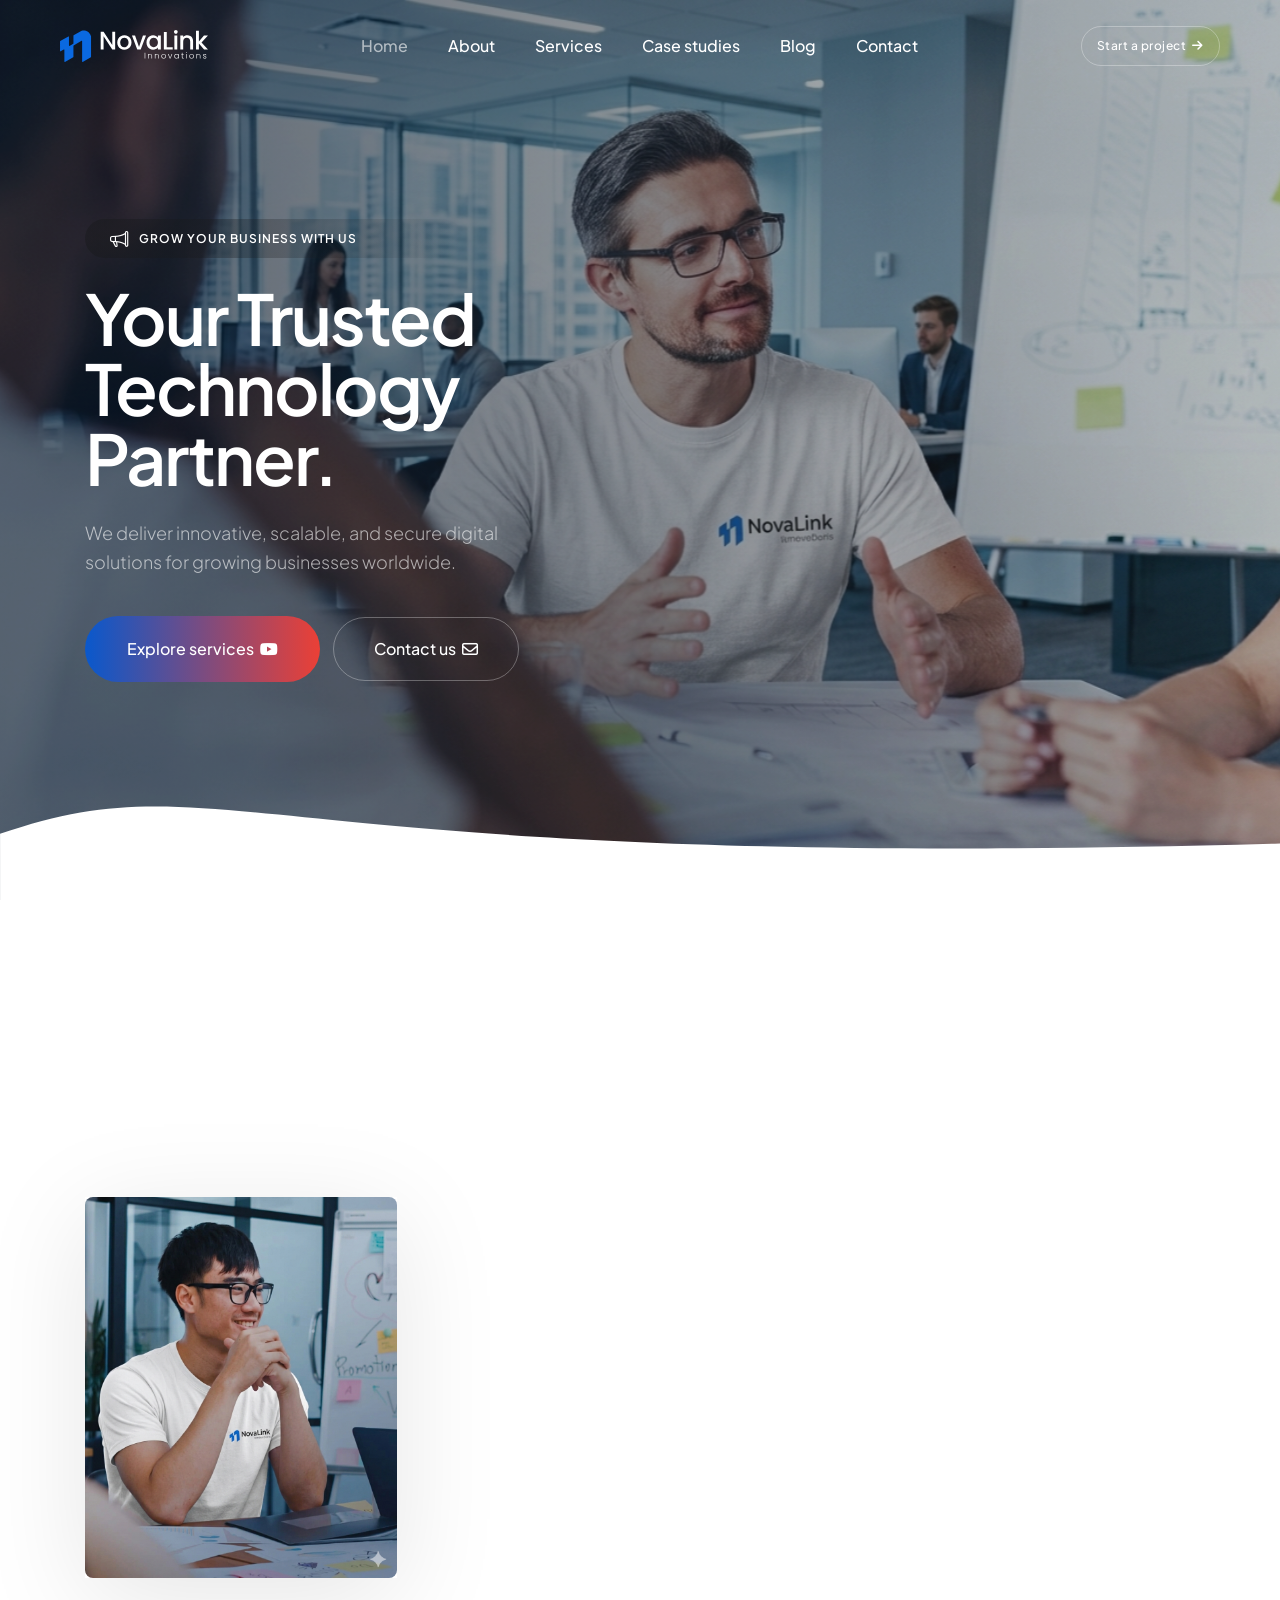
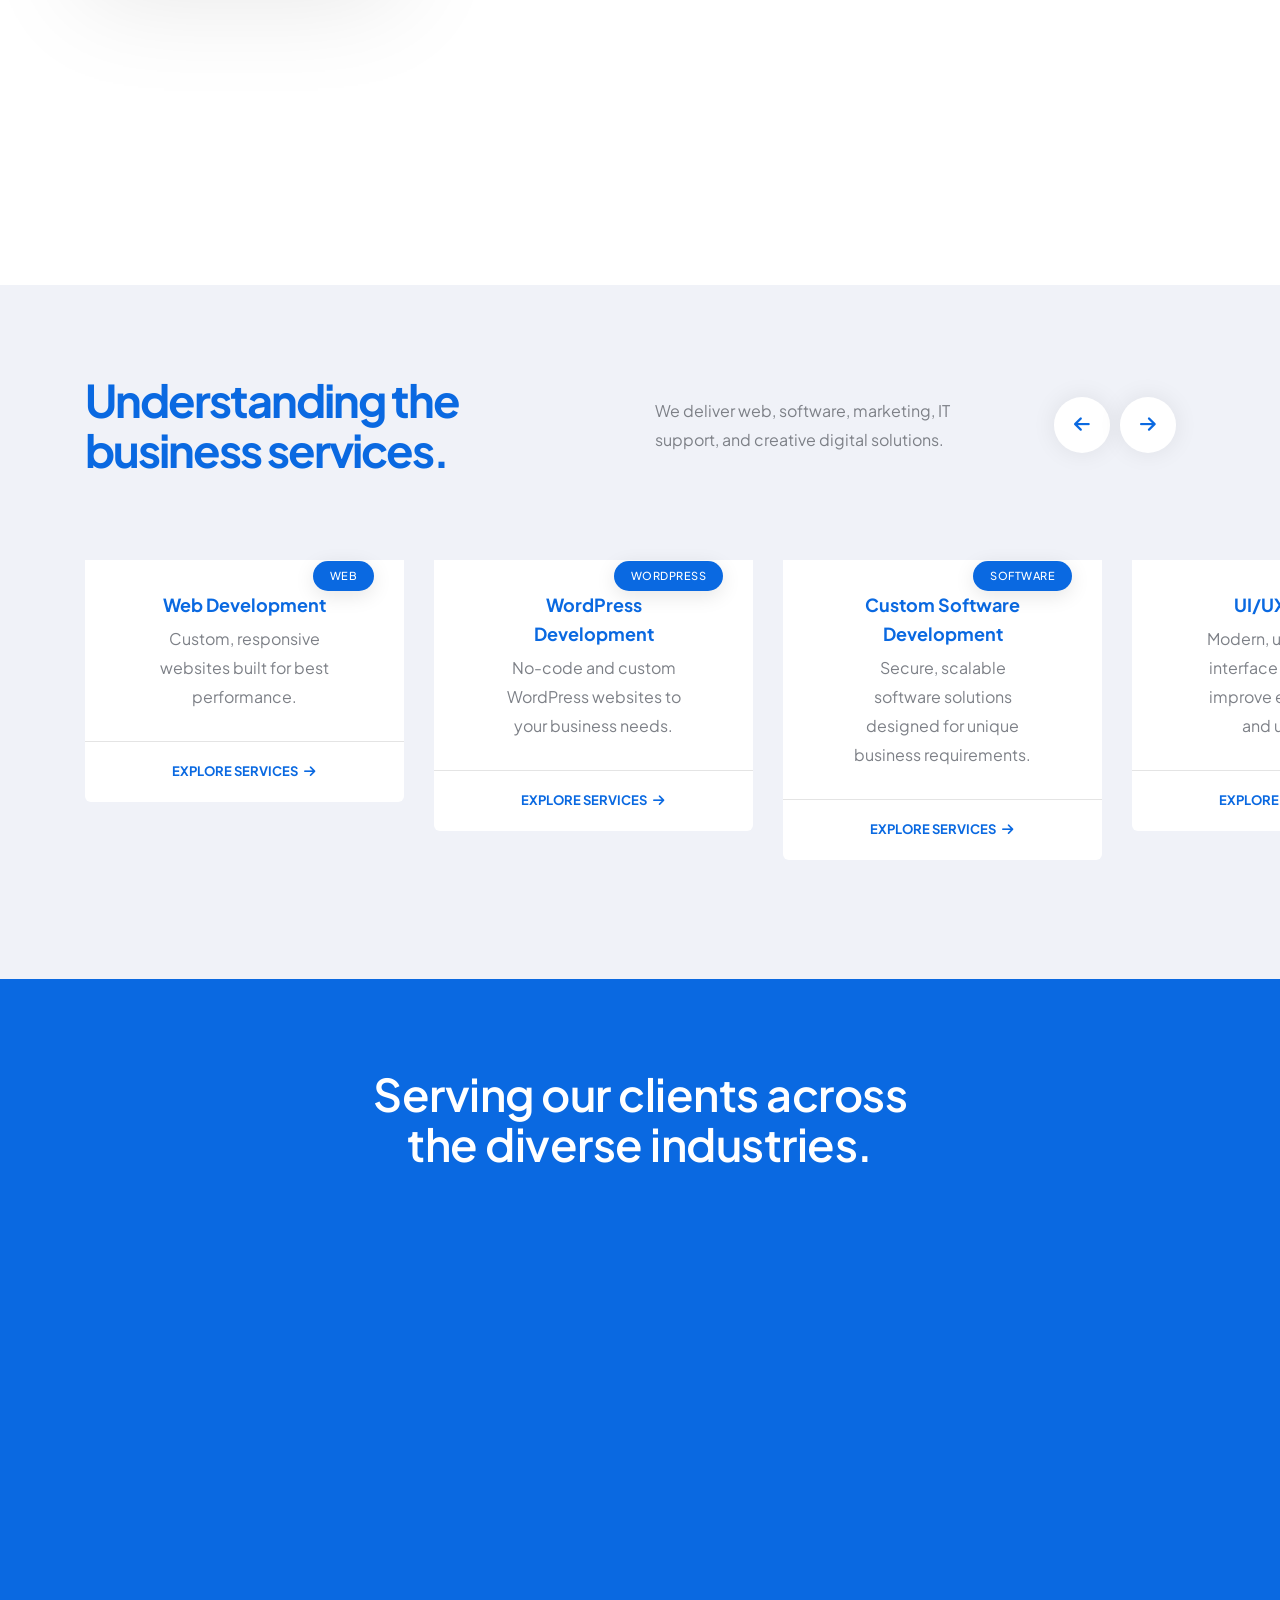
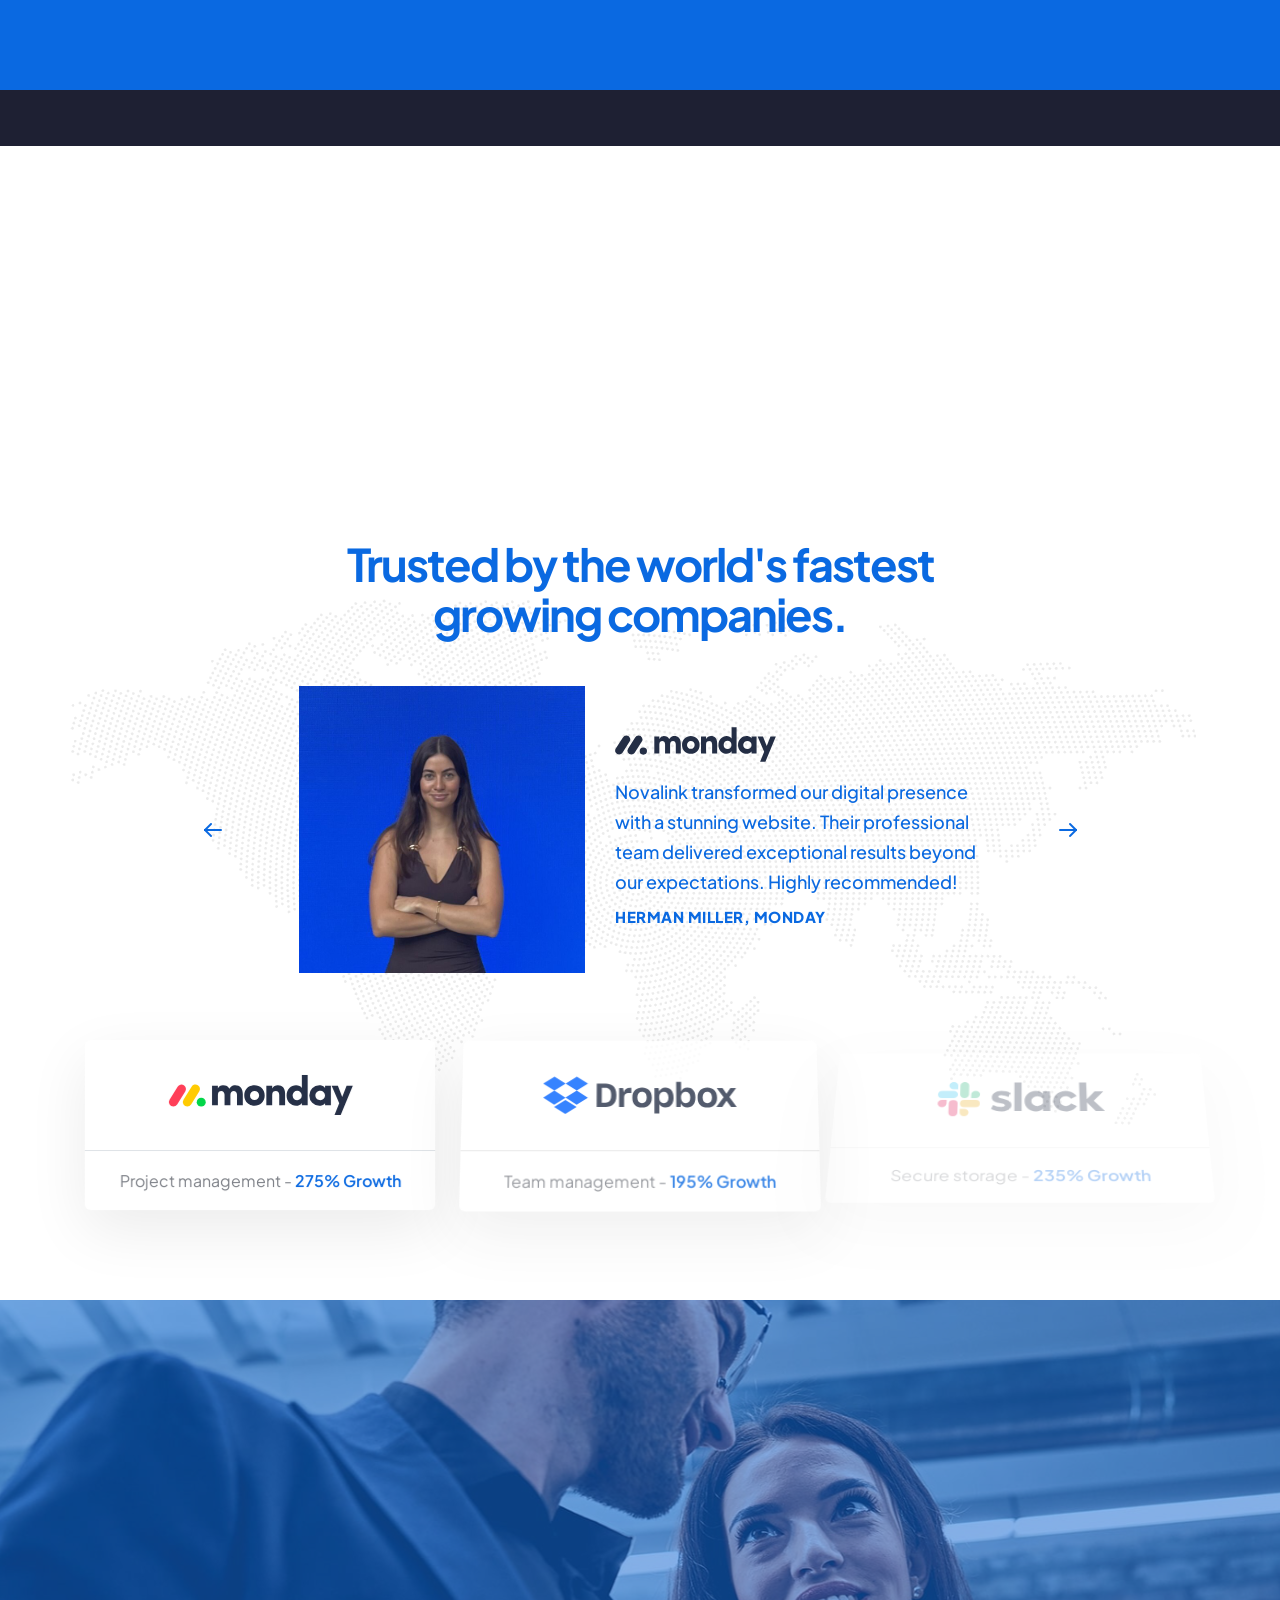
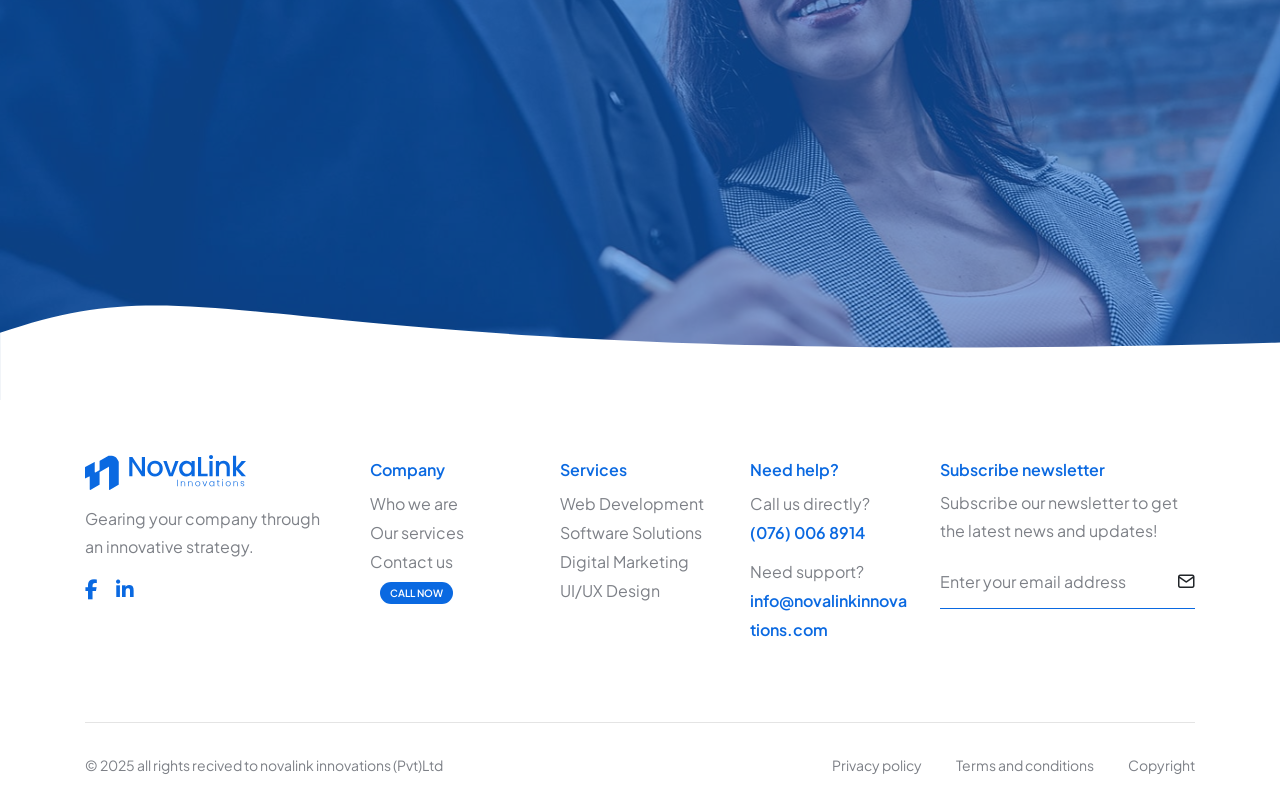
==== commit 410217bc: "s s" ====
--- a/index.html
+++ b/index.html
@@ -25,7 +25,7 @@
     <link rel="stylesheet" href="demos/it-business/it-business.css" />
 </head>
 
-<body data-mobile-nav-style="full-screen-menu" data-mobile-nav-bg-color="#252840">
+<body data-mobile-nav-style="full-screen-menu" data-mobile-nav-bg-color="#0A69E1">
     <!-- start header -->
     <header>
         <!-- start navigation -->
@@ -825,7 +825,7 @@
             <div class="row align-items-center justify-content-center g-0"
                 data-anime='{  "opacity": [0,1], "duration": 600, "delay":0, "staggervalue": 300, "easing": "easeOutQuad" }'>
                 <div class="col-auto d-flex align-items-center">
-                    <img src="https://placehold.co/130x98" alt="">
+
                     <div class="fs-17 lh-26 last-paragraph-no-margin text-white pt-15px pb-15px fw-500">
                         <p>Save your precious time and effort spent for finding a solution. <a href="contact.html"
                                 class="text-decoration-line-bottom text-white">Contact us now</a></p>
--- a/demos/it-business/it-business.css
+++ b/demos/it-business/it-business.css
@@ -3,179 +3,234 @@
 ====================================== */
 /* font */
 @import url('https://fonts.googleapis.com/css2?family=Plus+Jakarta+Sans:wght@200;300;400;500;600;700;800&display=swap');
+
 /* variable */
-:root {     
-    --base-color: #074eb9; 
-    --dark-gray:#252840;
-    --black:#05060a;
-    --medium-gray:#7d8087;
+:root {
+    --base-color: #074eb9;
+    --dark-gray: #0A69E1;
+    --black: #05060a;
+    --medium-gray: #7d8087;
     --very-light-gray: #f0f2f8;
     --primary-font: 'Plus Jakarta Sans', sans-serif;
 }
+
 /* reset */
-body{
+body {
     line-height: 29px;
 }
+
 /* header */
 header .navbar-brand img {
     max-height: 32px;
-} 
+}
+
 .navbar .navbar-nav .nav-link {
     font-size: 17px;
 }
+
 header .btn.btn-rounded.btn-large {
-    padding:10px 26px;
+    padding: 10px 26px;
     font-size: 13px;
     font-weight: 500;
 }
+
 .sticky .header-transparent .header-button .btn {
     color: var(--dark-gray);
     border-color: var(--extra-medium-gray);
 }
+
 .sticky .header-transparent .header-button .btn:hover {
     border-color: var(--dark-gray);
     color: var(--white);
-    background:  var(--dark-gray);
-}
+    background: var(--dark-gray);
+}
+
 header.sticky.sticky-active [data-header-hover="light"] .widget-text i {
     color: var(--white);
 }
+
 /* accordion style 02 */
 .navbar .navbar-nav .dropdown.dropdown-with-icon-style02 .dropdown-menu {
     background-color: var(--dark-gray);
 }
+
 .navbar .navbar-nav .dropdown.dropdown-with-icon-style02 .dropdown-menu li a {
     border-bottom: 1px solid rgba(255, 255, 255, 0.1);
     color: var(--white);
 }
+
 .navbar .navbar-nav .dropdown.dropdown-with-icon-style02 .dropdown-menu li:hover a,
-.navbar .navbar-nav .dropdown.dropdown-with-icon-style02 .dropdown-menu li.active a{
+.navbar .navbar-nav .dropdown.dropdown-with-icon-style02 .dropdown-menu li.active a {
     opacity: .5;
 }
+
 /* btn */
-[class*=btn-transparent], [class*=" btn-transparent"] {
+[class*=btn-transparent],
+[class*=" btn-transparent"] {
     font-weight: 500;
 }
+
 .btn {
     text-transform: none;
     font-family: var(--primary-font);
 }
-.btn.btn-switch-text.btn-extra-large > span {
+
+.btn.btn-switch-text.btn-extra-large>span {
     padding: 19px 40px;
 }
+
 .btn-gradient-purple-pink {
     background-image: linear-gradient(to right, #0b58cb, #e94037, #0b58cb);
     background-size: 200% auto;
     color: var(--white);
 }
+
 /* bg gradient color */
-.bg-gradient-dark-gray-transparent { 
+.bg-gradient-dark-gray-transparent {
     background: -webkit-linear-gradient(right, rgba(24, 25, 28, .5), rgba(255, 255, 255, 0.0));
     background: linear-gradient(to right, rgba(24, 25, 28, .5), rgba(255, 255, 255, 0.0));
 }
+
 .bg-gradient-very-light-gray-transparent {
     background: -webkit-linear-gradient(right, rgba(240, 244, 253, 1.0), rgba(255, 255, 255, 0.0));
     background: linear-gradient(to right, rgba(240, 244, 253, 1.0), rgba(255, 255, 255, 0.0));
 }
+
 .bg-gradient-flamingo-red-transparent {
     background: -webkit-linear-gradient(right, rgba(243, 69, 59, 1.0), rgba(255, 255, 255, 0.0));
     background: linear-gradient(to right, rgba(243, 69, 59, 1.0) 10%, rgba(255, 255, 255, 0.0) 95%);
 }
+
 .bg-gradient-base-color-transparent {
     background: -webkit-linear-gradient(right, rgba(15, 89, 201, 1.0), rgba(255, 255, 255, 0.0));
     background: linear-gradient(to right, rgba(15, 89, 201, 1.0) 10%, rgba(255, 255, 255, 0.0) 95%);
 }
+
 .bg-gradient-light-gray-transparent {
     background: -webkit-linear-gradient(right, rgba(222, 230, 244, 1.0), rgba(255, 255, 255, 0.0));
     background: linear-gradient(to right, rgba(222, 230, 244, 1.0), rgba(255, 255, 255, 0.0));
 }
+
 .bg-midnight-blue {
     background-color: #1e2033;
 }
+
 /* text */
 .text-flamingo {
     color: #e55b53;
 }
+
 .text-gradient-orange-sky-blue {
     background-image: linear-gradient(to right, #5e70f3, #6170f1, #8074dc, #b87bb6, #ec8192);
     -webkit-background-clip: text;
     -webkit-text-fill-color: transparent;
 }
-.h1, .h2, .h3, .h4, .h5, .h6, h1, h2, h3, h4, h5, h6 {
+
+.h1,
+.h2,
+.h3,
+.h4,
+.h5,
+.h6,
+h1,
+h2,
+h3,
+h4,
+h5,
+h6 {
     margin-bottom: 25px;
 }
+
 /* portfolio filter */
 .portfolio-filter li {
     padding: 0 18px;
     line-height: 24px;
 }
-/* blog */ 
+
+/* blog */
 .categories-btn {
     font-size: 11px;
 }
+
 /* page title */
 .page-title-extra-large h1 {
     font-size: 4rem;
     line-height: 4rem;
 }
+
 .page-title-extra-large h2 {
     font-size: 17px;
     line-height: 28px;
     margin: 0 auto;
 }
+
 .process-step-style-05 .progress-step-separator {
     bottom: -10px;
     height: 100%;
     z-index: -1;
 }
+
 /* height */
 .h-72px {
     height: 72px !important;
 }
+
 #map {
     height: 650px;
     border-radius: 6px 0 0 6px;
 }
+
 /* margin top */
 .mt-minus-50px {
     margin-top: -50px;
 }
+
 /* line-height */
 .lh-200 {
     line-height: 12.5rem;
 }
+
 /* bottom */
 .bottom-auto {
     bottom: auto;
 }
+
 /* footer */
 footer .footer-logo img {
     max-height: 35px;
 }
+
 footer ul li {
     margin-bottom: 0;
 }
-.footer-light a:hover, .footer-navbar li a:hover {
+
+.footer-light a:hover,
+.footer-navbar li a:hover {
     color: var(--dark-gray);
 }
+
 @media (max-width: 1299px) {
     .navbar .navbar-nav .nav-link {
         font-size: 16px;
     }
+
     header .btn.btn-rounded.btn-large {
         padding: 10px 15px;
-        font-size: 12px; 
-    }
-}
+        font-size: 12px;
+    }
+}
+
 @media (max-width: 1199px) {
     .navbar .navbar-nav .nav-link {
         font-size: 15px;
     }
+
     header .btn.btn-rounded.btn-large {
         padding: 10px 10px;
-        font-size: 11px; 
-    }
-}
+        font-size: 11px;
+    }
+}
+
 @media (max-width: 991px) {
     .navbar .navbar-nav .dropdown.dropdown-with-icon-style02 .dropdown-menu {
         width: calc(100% + 30px) !important;
@@ -184,12 +239,15 @@
         margin-bottom: 0;
         margin-right: -15px;
     }
+
     .navbar .navbar-nav .dropdown.dropdown-with-icon-style02 .dropdown-menu li:last-child a {
         padding-bottom: 17px;
     }
+
     [data-mobile-nav-style=full-screen-menu] .navbar-full-screen-menu-inner .navbar-nav .dropdown.dropdown-with-icon-style02 .dropdown-menu li a i {
         font-size: 19px;
     }
+
     header .btn.btn-rounded.btn-large {
         color: var(--dark-gray);
         border-color: var(--extra-medium-gray);
@@ -197,6 +255,7 @@
         font-size: 13px;
     }
 }
+
 @media (max-width: 767px) {
     .portfolio-filter li {
         padding: 0;
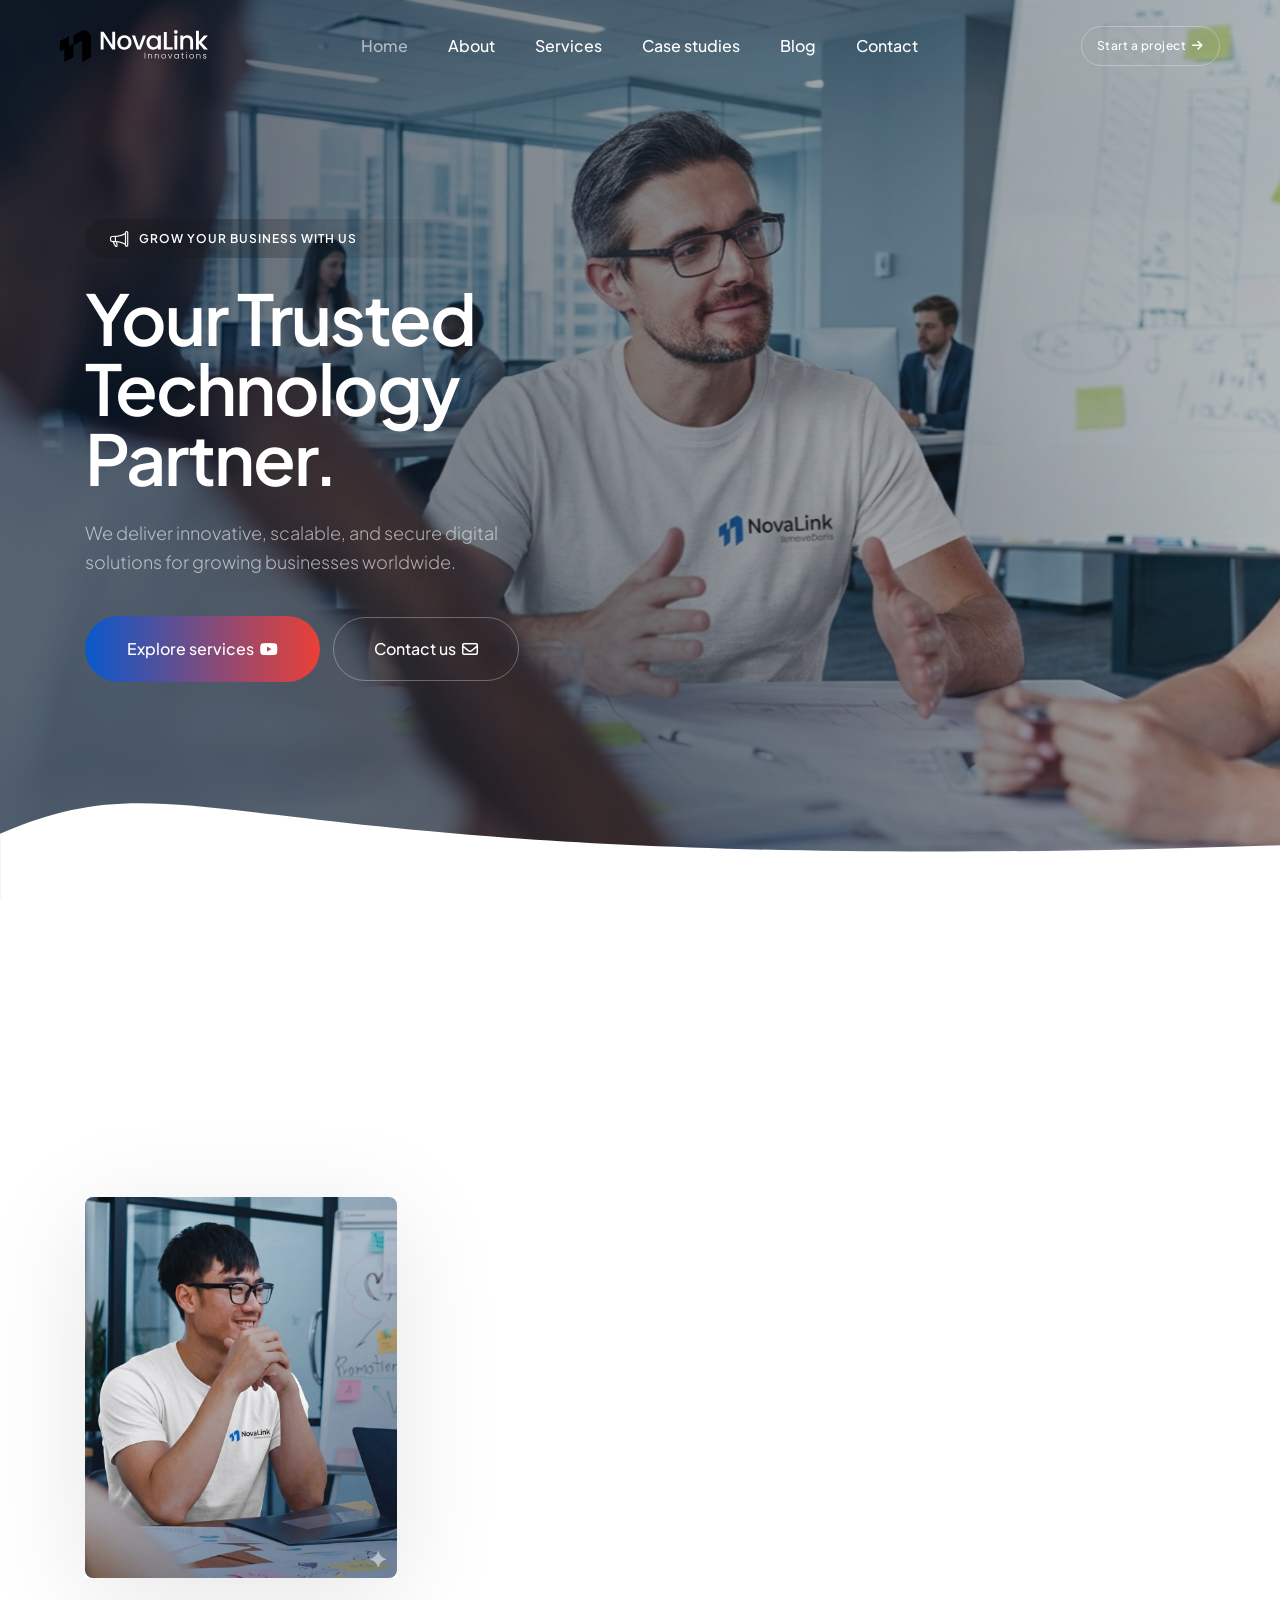
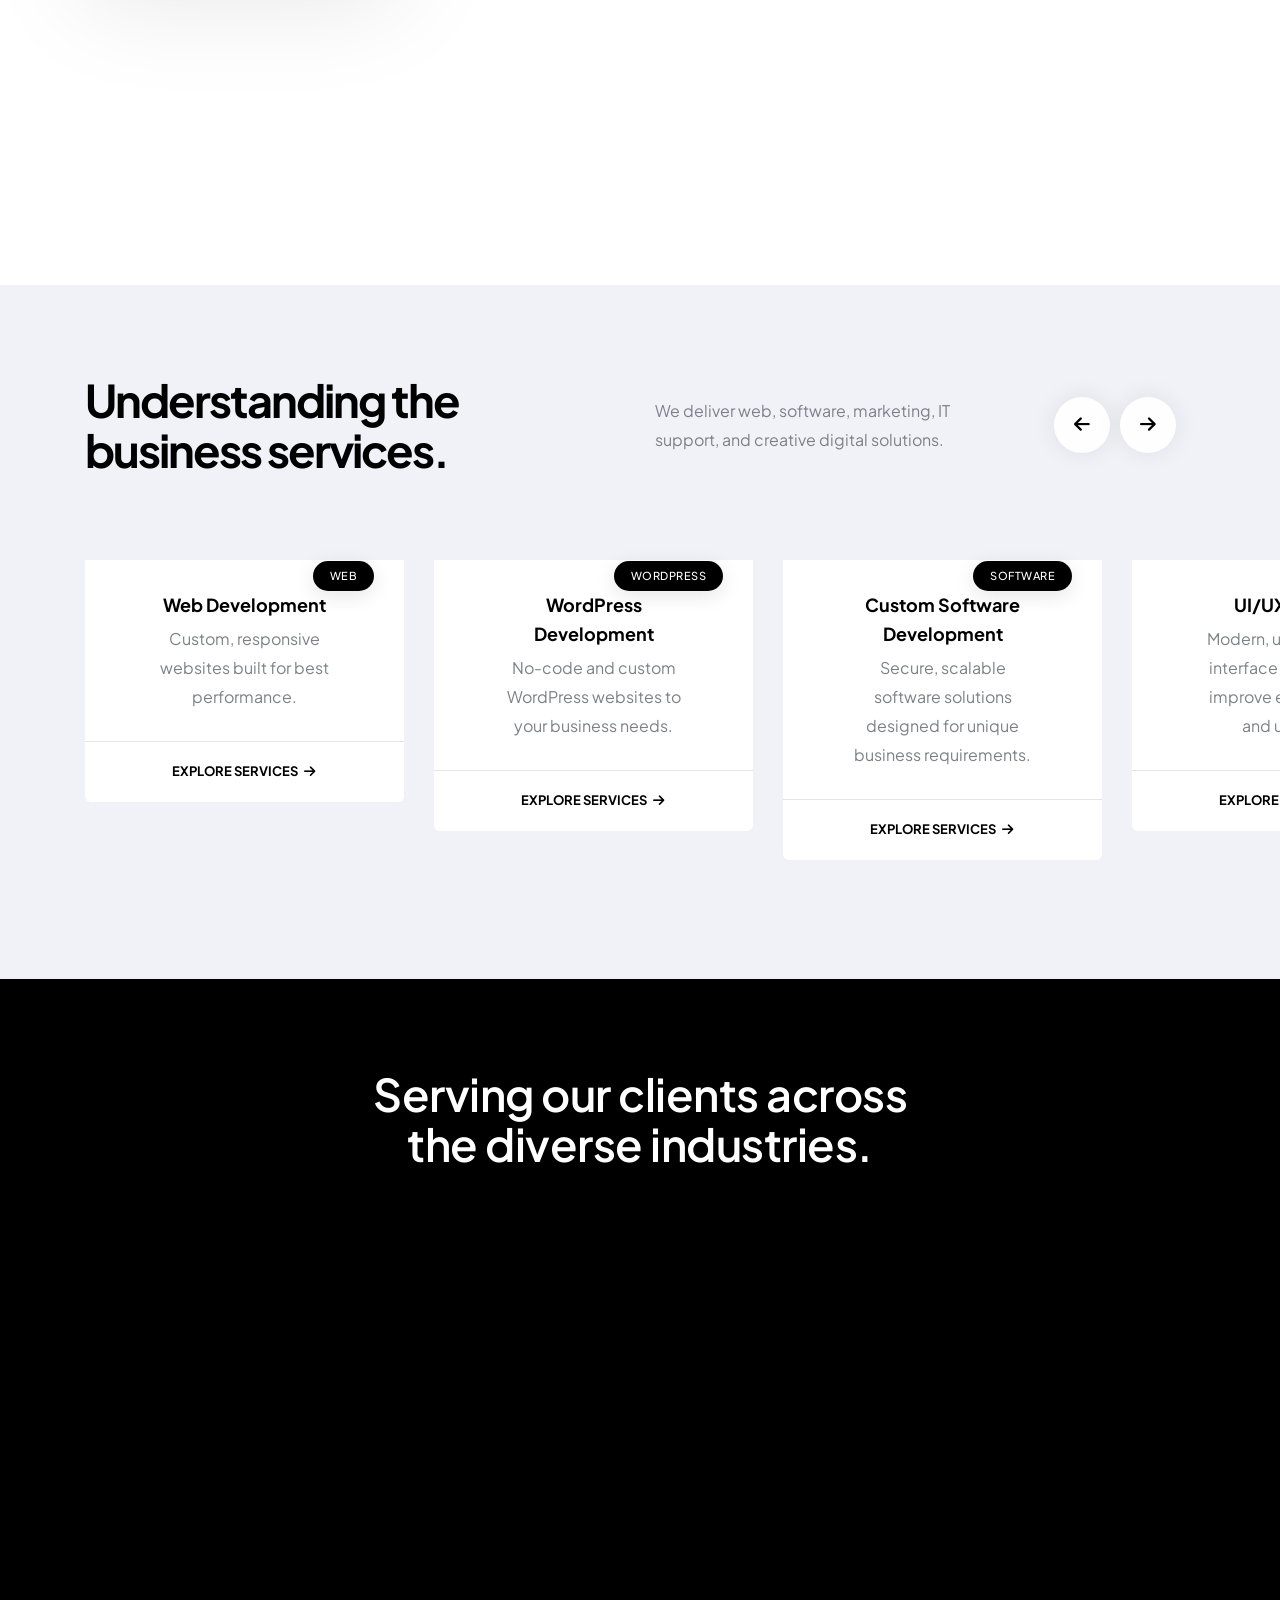
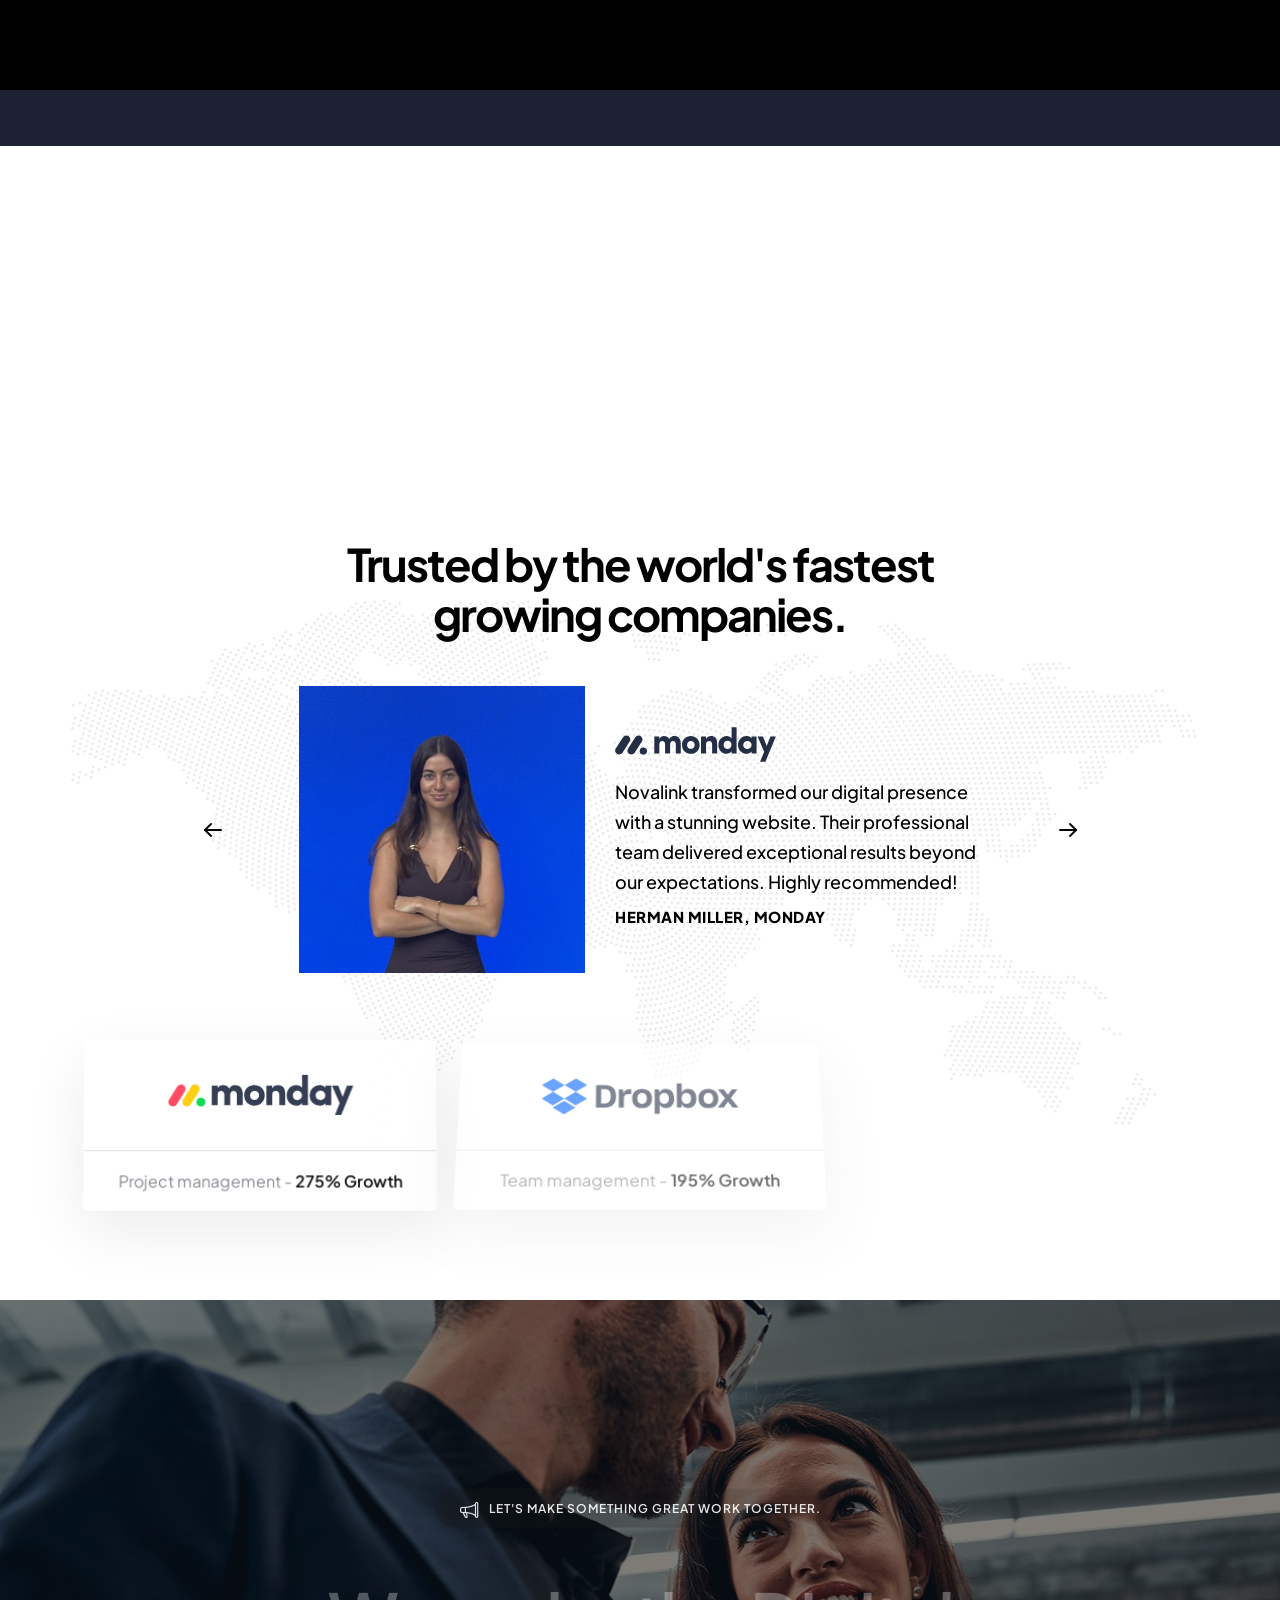
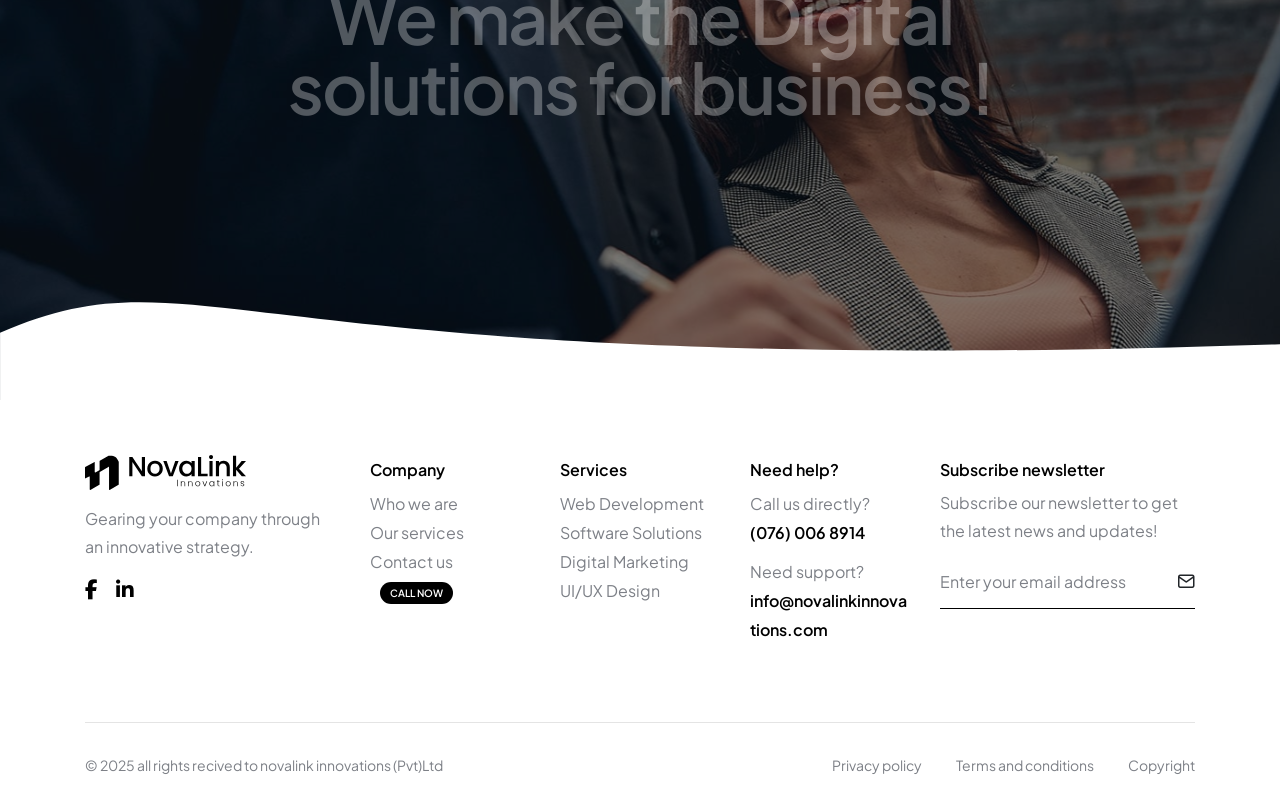
==== commit 662bfee1: "w w" ====
--- a/index.html
+++ b/index.html
@@ -25,7 +25,7 @@
     <link rel="stylesheet" href="demos/it-business/it-business.css" />
 </head>
 
-<body data-mobile-nav-style="full-screen-menu" data-mobile-nav-bg-color="#0A69E1">
+<body data-mobile-nav-style="full-screen-menu" data-mobile-nav-bg-color="#000000">
     <!-- start header -->
     <header>
         <!-- start navigation -->
@@ -1300,7 +1300,7 @@
                 <div class="col-6 col-xl-2 col-lg-3 col-md-3 col-sm-4 xs-mb-30px order-sm-5 order-lg-4">
                     <span class="fw-600 d-block text-dark-gray mb-5px">Need help?</span>
                     <span>Call us directly?</span>
-                    <span class="d-block mb-10px"><a class="text-dark-gray fw-600" href="tel:0760068914">(076) 006
+                    <span class="d-block mb-10px"><a class="text-dark-gray fw-600" href="tel:0450679814">(076) 006
                             8914</a></span>
                     <span>Need support?</span>
                     <a href="mailto:info@novalinkinnovations.com"
--- a/demos/it-business/it-business.css
+++ b/demos/it-business/it-business.css
@@ -7,7 +7,7 @@
 /* variable */
 :root {
     --base-color: #074eb9;
-    --dark-gray: #0A69E1;
+    --dark-gray: #000000;
     --black: #05060a;
     --medium-gray: #7d8087;
     --very-light-gray: #f0f2f8;
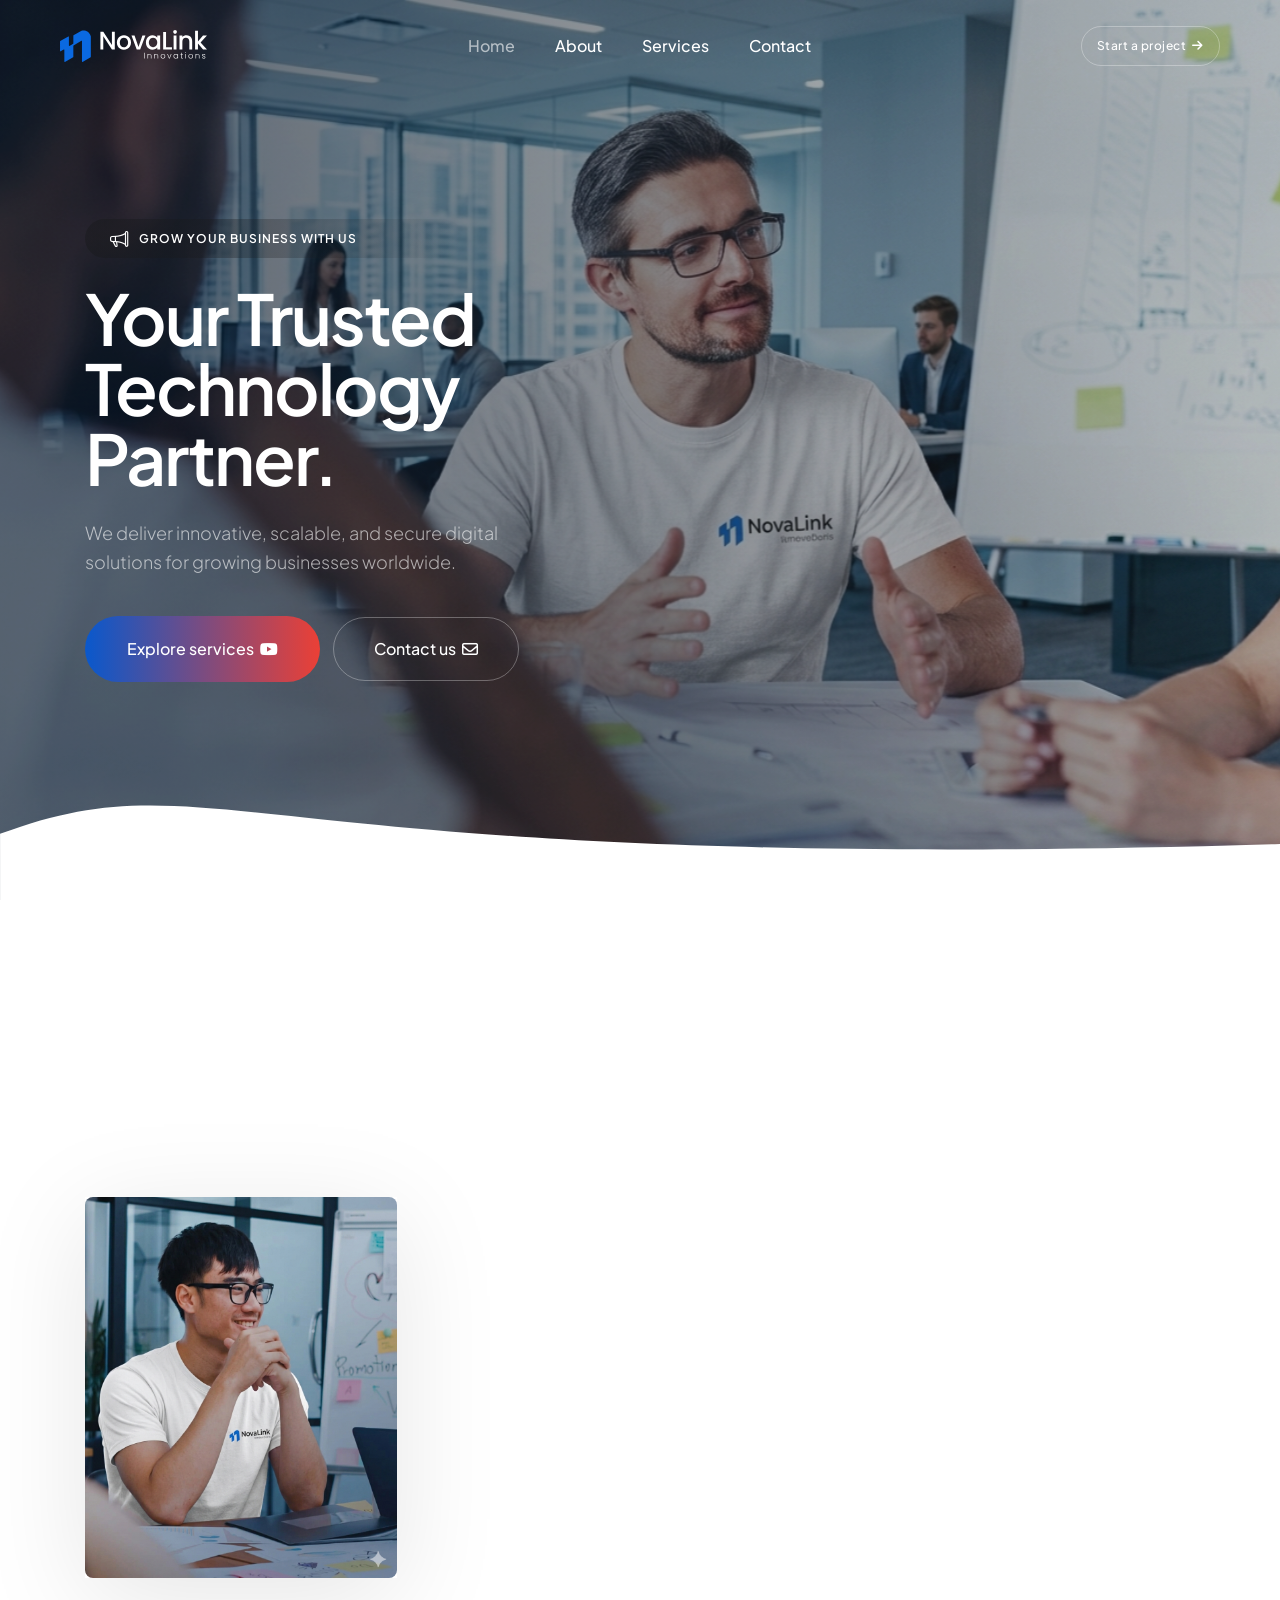
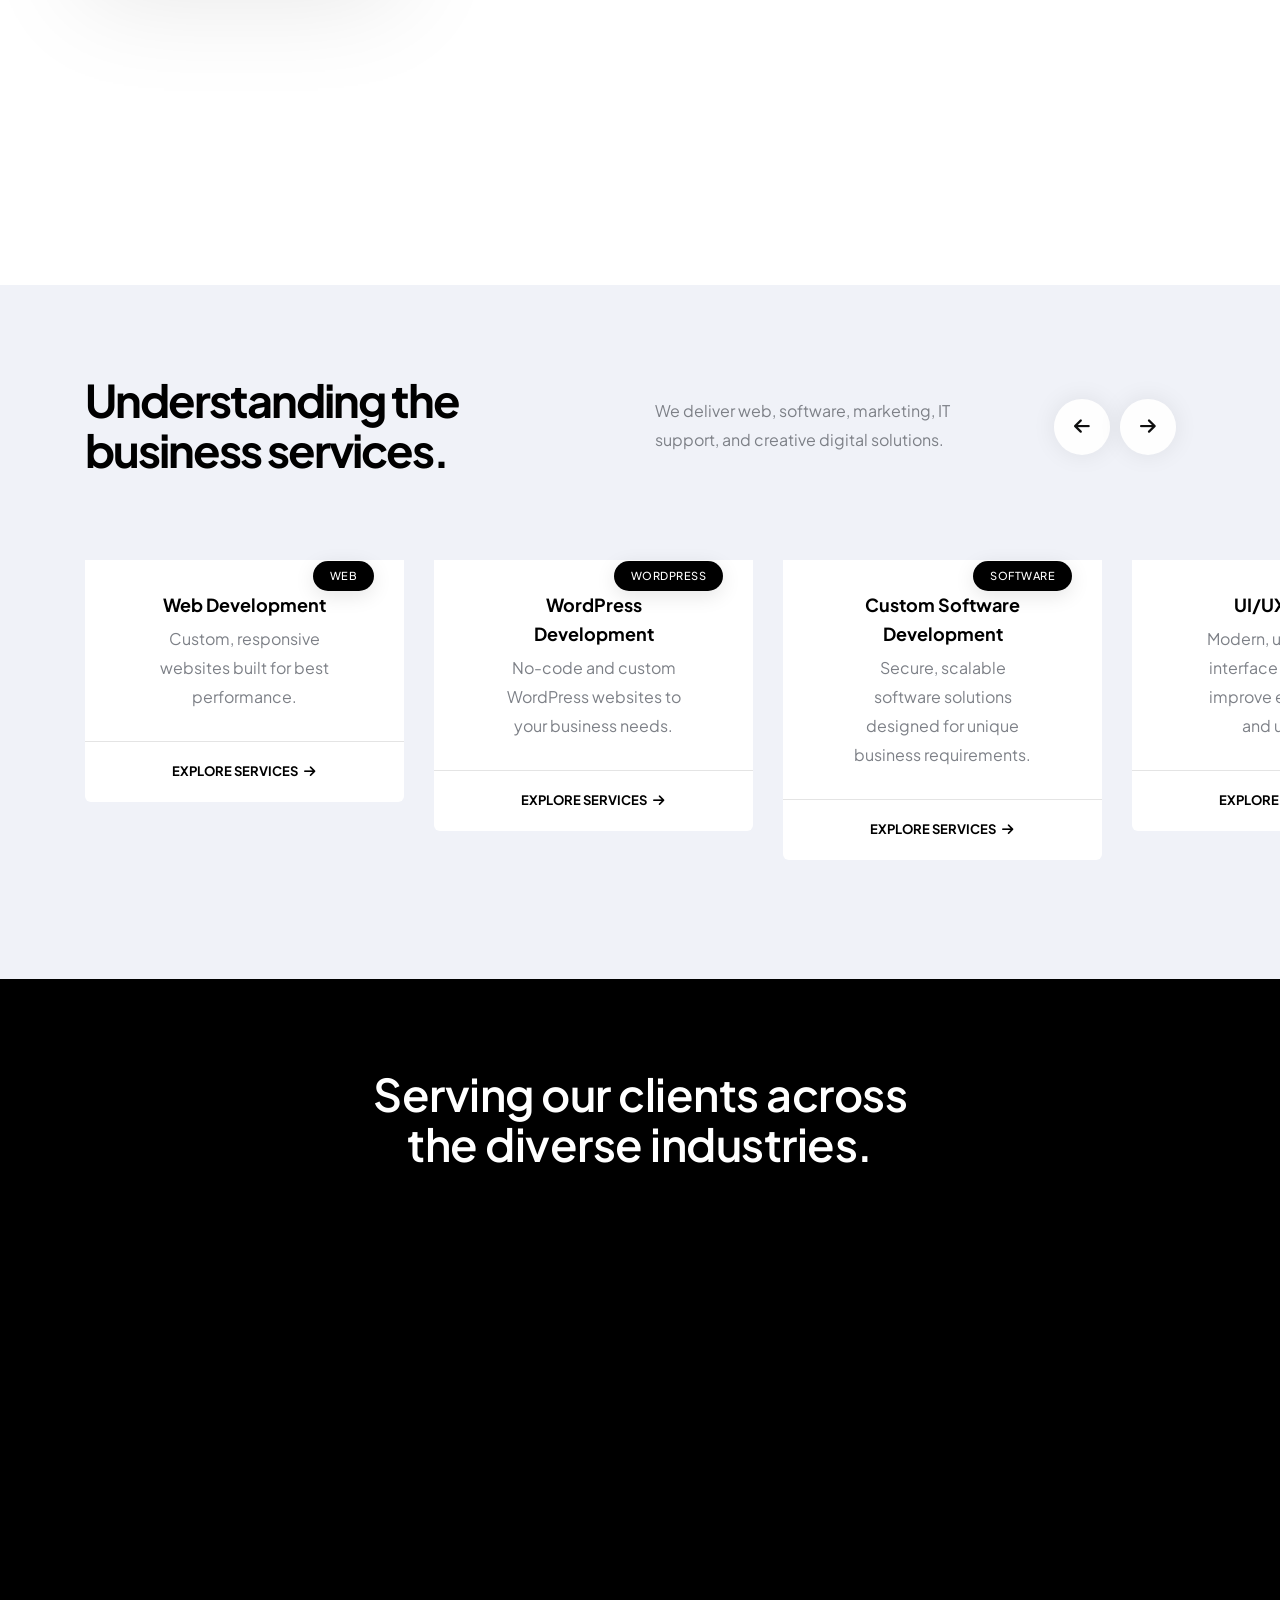
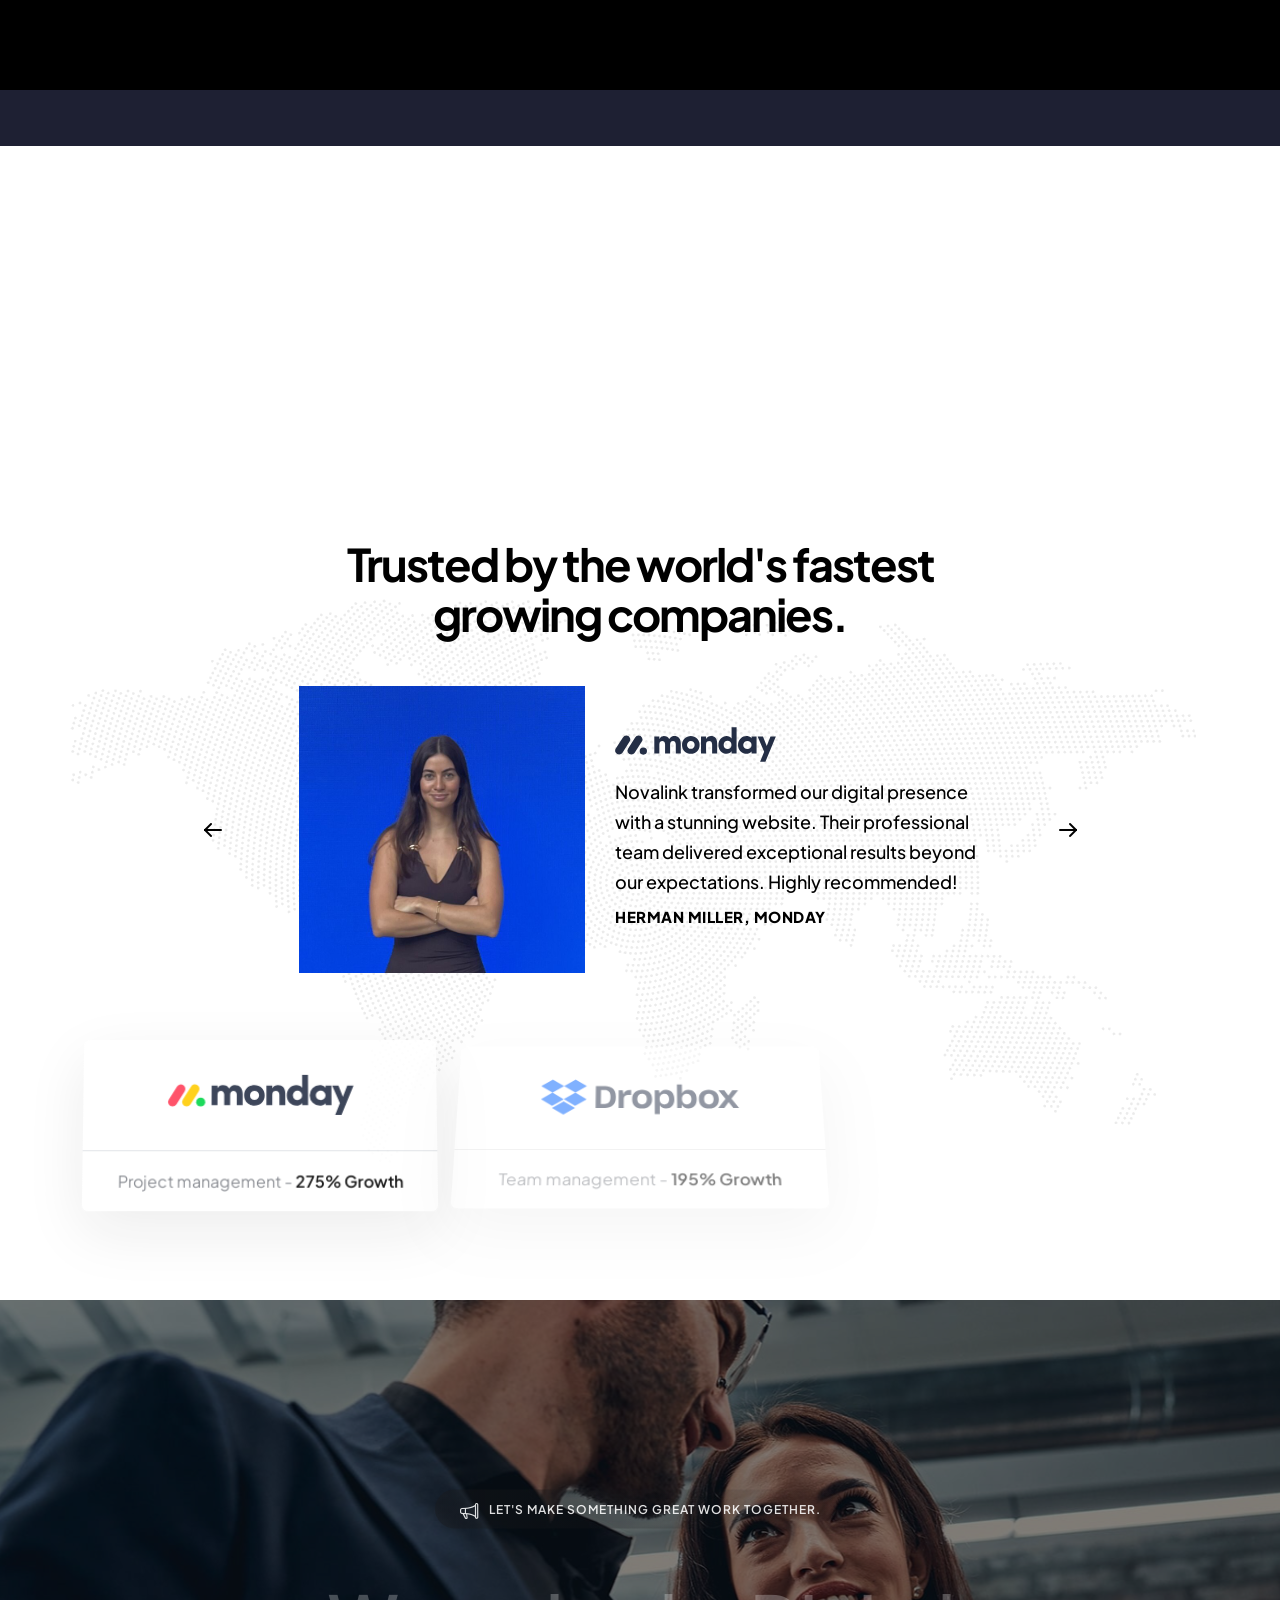
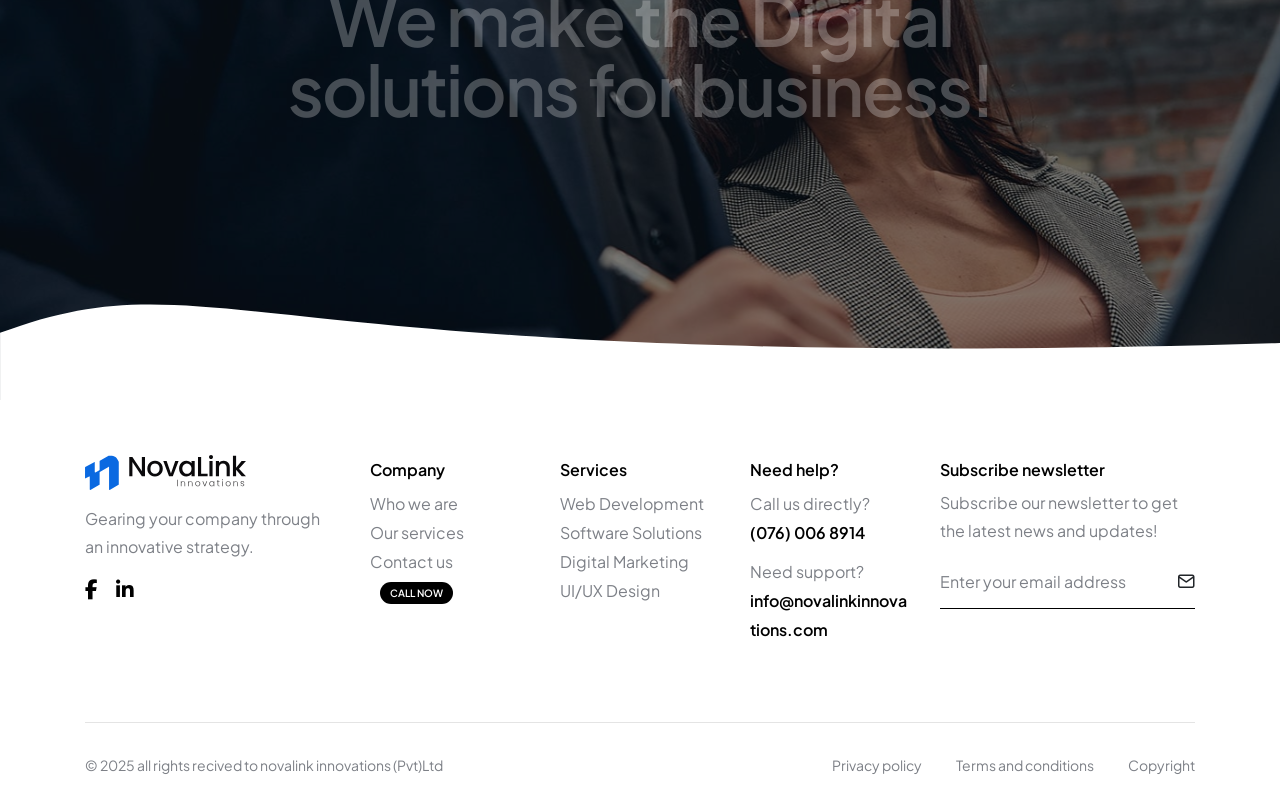
==== commit d858b2dc: "d d" ====
--- a/index.html
+++ b/index.html
@@ -1,1371 +1,1369 @@
-﻿<!doctype html>
-<html class="no-js" lang="en">
-
-<head>
-    <title>Novalink Innovations is a leading IT outsourcing company in Sri Lanka</title>
-    <meta charset="utf-8">
-    <meta http-equiv="X-UA-Compatible" content="IE=edge" />
-    <meta name="author" content="ThemeZaa">
-    <meta name="viewport" content="width=device-width,initial-scale=1.0" />
-    <meta name="description"
-        content="Elevate your online presence with Crafto - a modern, versatile, multipurpose Bootstrap 5 responsive HTML5, SCSS template using highly creative 52+ ready demos.">
-    <!-- favicon icon -->
-    <link rel="shortcut icon" href="assets /favicon.svg">
-    <link rel="apple-touch-icon" href="images/apple-touch-icon-57x57.png">
-    <link rel="apple-touch-icon" sizes="72x72" href="images/apple-touch-icon-72x72.png">
-    <link rel="apple-touch-icon" sizes="114x114" href="images/apple-touch-icon-114x114.png">
-    <!-- google fonts preconnect -->
-    <link rel="preconnect" href="https://fonts.googleapis.com" crossorigin>
-    <link rel="preconnect" href="https://fonts.gstatic.com" crossorigin>
-    <!-- style sheets and font icons -->
-    <link rel="stylesheet" href="css/vendors.min.css" />
-    <link rel="stylesheet" href="css/icon.min.css" />
-    <link rel="stylesheet" href="css/style.css" />
-    <link rel="stylesheet" href="css/responsive.css" />
-    <link rel="stylesheet" href="demos/it-business/it-business.css" />
-</head>
-
-<body data-mobile-nav-style="full-screen-menu" data-mobile-nav-bg-color="#000000">
-    <!-- start header -->
-    <header>
-        <!-- start navigation -->
-        <nav class="navbar navbar-expand-lg header-transparent bg-transparent header-reverse glass-effect"
-            data-header-hover="light">
-            <div class="container-fluid">
-                <div class="col-auto col-xxl-3 col-lg-2 me-lg-0 me-auto">
-                    <a class="navbar-brand" href="index.html">
-                        <img src="assets /logo.svg" data-at2x="assets /logo.svg" alt="" class="default-logo">
-                        <img src="assets /blacklogo.svg" data-at2x="assets /blacklogo.svg" alt="" class="alt-logo">
-                        <img src="assets /blacklogo.svg" data-at2x="assets /blacklogo.svg" alt="" class="mobile-logo">
-                    </a>
-                </div>
-                <div class="col-auto col-xxl-6 col-lg-8 menu-order position-static">
-                    <button class="navbar-toggler float-start" type="button" data-bs-toggle="collapse"
-                        data-bs-target="#navbarNav" aria-controls="navbarNav" aria-label="Toggle navigation">
-                        <span class="navbar-toggler-line"></span>
-                        <span class="navbar-toggler-line"></span>
-                        <span class="navbar-toggler-line"></span>
-                        <span class="navbar-toggler-line"></span>
-                    </button>
-                    <div class="collapse navbar-collapse justify-content-center" id="navbarNav">
-                        <ul class="navbar-nav">
-                            <li class="nav-item"><a href="index.html" class="nav-link">Home</a></li>
-                            <li class="nav-item"><a href="about.html" class="nav-link">About</a></li>
-                            <li class="nav-item dropdown dropdown-with-icon-style02">
-                                <a href="services.html" class="nav-link">Services</a>
-                                <i class="fa-solid fa-angle-down dropdown-toggle" id="navbarDropdownMenuLink"
-                                    role="button" data-bs-toggle="dropdown" aria-expanded="false"></i>
-                                <ul class="dropdown-menu" aria-labelledby="navbarDropdownMenuLink">
-                                    <li><a href="demo-it-business-services-details.html"><i
-                                                class="bi bi-briefcase"></i>Data analytics</a></li>
-                                    <li><a href="demo-it-business-services-details.html"><i
-                                                class="bi bi-clipboard-data"></i>IT consulting</a></li>
-                                    <li><a href="demo-it-business-services-details.html"><i
-                                                class="bi bi-peace"></i>Technology innovation</a></li>
-                                    <li><a href="demo-it-business-services-details.html"><i
-                                                class="bi bi-bar-chart-line"></i>Digital Marketing </a></li>
-                                    <li><a href="demo-it-business-services-details.html"><i
-                                                class="bi bi-send-check"></i>Artificial intelligence</a></li>
-                                    <li><a href="demo-it-business-services-details.html"><i
-                                                class="bi bi-globe2"></i>Cloud computing</a></li>
-                                </ul>
-                            </li>
-                            <li class="nav-item"><a href="demo-it-business-case-studies.html" class="nav-link">Case
-                                    studies</a></li>
-                            <li class="nav-item"><a href="demo-it-business-blog.html" class="nav-link">Blog</a></li>
-                            <li class="nav-item"><a href="contact.html" class="nav-link">Contact</a>
-                            </li>
-                        </ul>
-                    </div>
-                </div>
-                <div class="col-auto col-xxl-3 col-lg-2 text-end d-none d-sm-flex">
-                    <div class="header-icon">
-                        <div class="header-button"><a href="contact.html"
-                                class="btn btn-large btn-transparent-white-light btn-rounded text-transform-none border-1">Start
-                                a project<i class="fa-solid fa-arrow-right"></i></a></div>
-                    </div>
-                </div>
-            </div>
-        </nav>
-        <!-- end navigation -->
-    </header>
-    <!-- end header -->
-    <!-- start hero section -->
-    <section class="cover-background full-screen ipad-top-space-margin py-0 md-h-750px sm-h-650px"
-        style="background-image:url('assets /bgimg.svg');">
-        <div class="opacity-very-light bg-black"></div>
-        <div class="shape-image-animation bottom-0 p-0 w-100 d-none d-md-block">
-            <svg xmlns="http://www.w3.org/2000/svg" widht="3000" height="400" viewBox="0 180 2500 200" fill="#ffffff">
-                <path class="st1" d="M 0 250 C 1200 400 1200 50 3000 250 L 3000 550 L 0 550 L 0 250">
-                    <animate attributeName="d" dur="5s" values="M 0 250 C 1200 400 1200 50 3000 250 L 3000 550 L 0 550 L 0 250;
-                            M 0 250 C 400 50 400 400 3000 250 L 3000 550 L 0 550 L 0 250;
-                            M 0 250 C 1200 400 1200 50 3000 250 L 3000 550 L 0 550 L 0 250" repeatCount="indefinite" />
-                </path>
-            </svg>
-        </div>
-        <div class="container h-100">
-            <div class="row align-items-center h-100">
-                <div class="col-xl-6 col-lg-8 col-md-10 position-relative z-index-1"
-                    data-anime='{ "el": "childs", "translateY": [0, 0], "perspective": [1200,1200], "scale": [1.05, 1], "rotateX": [30, 0], "opacity": [0,1], "duration": 800, "delay": 200, "staggervalue": 300, "easing": "easeOutQuad" }'>
-                    <span
-                        class="ps-25px pe-25px pt-5px pb-5px mb-25px text-uppercase text-white fs-12 ls-1px fw-600 border-radius-100px bg-gradient-dark-gray-transparent d-flex w-70 sm-w-100"><i
-                            class="bi bi-megaphone text-white icon-small me-10px"></i>Grow your business with us</span>
-                    <h1 class="text-white fw-600 ls-minus-2px mb-25px">Your Trusted Technology Partner.</h1>
-                    <div>
-                        <p class="fw-300 fs-18 w-85 sm-w-95 text-white opacity-6">We deliver innovative, scalable, and
-                            secure digital solutions for growing businesses worldwide.</p>
-                    </div>
-                    <a href="services.html" target="blank"
-                        class="btn btn-extra-large btn-switch-text btn-gradient-purple-pink btn-rounded me-10px ls-0px mt-15px">
-                        <span>
-                            <span class="btn-double-text" data-text="Explore services">Explore services</span>
-                            <span><i class="fa-brands fa-youtube"></i></span>
-                        </span>
-                    </a>
-                    <a href="contact.html"
-                        class="btn btn-extra-large btn-switch-text btn-transparent-white-light btn-rounded border-1 ls-0px mt-15px">
-                        <span>
-                            <span class="btn-double-text" data-text="Contact us">Contact us</span>
-                            <span><i class="fa-regular fa-envelope"></i></span>
-                        </span>
-                    </a>
-                </div>
-            </div>
-        </div>
-    </section>
-    <!-- end hero section -->
-    <!-- start section -->
-    <section class="pt-3 sm-pt-50px">
-        <div class="container">
-            <div class="row row-cols-1 row-cols-lg-3 row-cols-md-2 justify-content-center mb-7"
-                data-anime='{ "el": "childs", "translateY": [30, 0], "opacity": [0,1], "duration": 600, "delay":0, "staggervalue": 300, "easing": "easeOutQuad" }'>
-                <!-- start features box item -->
-                <div class="col icon-with-text-style-01 md-mb-30px">
-                    <div class="feature-box feature-box-left-icon last-paragraph-no-margin">
-                        <div class="feature-box-icon me-20px">
-                            <img src="https://placehold.co/80x80" alt="" />
-                        </div>
-                        <div class="feature-box-content">
-                            <span class="d-inline-block fs-18 text-dark-gray fw-700 mb-5px">Grow your business</span>
-                            <p class="w-80 xl-w-90 lg-w-100">We empower businesses with innovative technology solutions
-                                designed to scale operations.
-                            </p>
-                        </div>
-                    </div>
-                </div>
-                <!-- end features box item -->
-                <!-- start features box item -->
-                <div class="col icon-with-text-style-01 md-mb-30px">
-                    <div class="feature-box feature-box-left-icon last-paragraph-no-margin">
-                        <div class="feature-box-icon me-20px">
-                            <img src="https://placehold.co/80x80" alt="" />
-                        </div>
-                        <div class="feature-box-content">
-                            <span class="d-inline-block fs-18 text-dark-gray fw-700 mb-5px">Cost savings ideas</span>
-                            <p class="w-80 xl-w-90 lg-w-100">We build optimized, automation-driven systems that reduce
-                                operational costs .</p>
-                        </div>
-                    </div>
-                </div>
-                <!-- end features box item -->
-                <!-- start features box item -->
-                <div class="col icon-with-text-style-01 md-mb-30px">
-                    <div class="feature-box feature-box-left-icon last-paragraph-no-margin">
-                        <div class="feature-box-icon me-20px">
-                            <img src="https://placehold.co/80x80" alt="" />
-                        </div>
-                        <div class="feature-box-content">
-                            <span class="d-inline-block fs-18 text-dark-gray fw-700 mb-5px">Boost performance</span>
-                            <p class="w-80 xl-w-90 lg-w-100">We develop high-performance software and digital platforms
-                                that enhance user experience .</p>
-                        </div>
-                    </div>
-                </div>
-                <!-- end features box item -->
-            </div>
-            <div class="row mb-10 align-items-center">
-                <div class="col-lg-5 position-relative md-mb-20">
-                    <div class="w-70 xs-w-80" data-animation-delay="50" data-shadow-animation="true">
-                        <img src="assets /firstimg.svg" alt="" class="border-radius-8px w-100">
-                    </div>
-                    <div class="w-60 overflow-hidden position-absolute right-minus-15px xs-right-15px xs-w-60 bottom-minus-50px"
-                        data-shadow-animation="true" data-animation-delay="250"
-                        data-bottom-top="transform: translateY(50px)" data-top-bottom="transform: translateY(-50px)">
-                        <img src="assets /secondimg.svg" alt=""
-                            class="border-radius-8px w-100 box-shadow-quadruple-large" />
-                    </div>
-                </div>
-                <div class="col-xl-5 col-lg-6 offset-lg-1"
-                    data-anime='{ "el": "childs", "translateY": [30, 0], "opacity": [0,1], "duration": 600, "delay":0, "staggervalue": 300, "easing": "easeOutQuad" }'>
-                    <span
-                        class="ps-25px pe-25px mb-20px text-uppercase text-base-color fs-12 lh-40 fw-700 border-radius-100px bg-gradient-very-light-gray-transparent d-inline-flex"><i
-                            class="bi bi-award fs-16 me-5px"></i>Modern Software Experts</span>
-                    <h3 class="text-dark-gray fs-50 fw-700 ls-minus-2px">Powerful IT partner for modern businesses.</h3>
-                    <p class="mb-40px sm-mb-25px">We strive to build real-world software solutions tailored for startups
-                        to enterprise-level organizations with unique technical requirements. We create scalable digital
-                        systems designed for your target users while delivering secure, optimized, and high-performance
-                        applications.</p>
-                    <div class="progress-bar-style-02">
-                        <!-- start progress bar item -->
-                        <div class="progress mb-15px border-radius-50px fw-700 fs-11 lh-11 text-white bg-white">
-                            <div class="progress-bar bg-gradient-flamingo-red-transparent m-0" role="progressbar"
-                                aria-valuenow="98" aria-valuemin="0" aria-valuemax="100" aria-label="business">
-                                <span class="progress-bar-percent text-flamingo">98%</span>
-                            </div>
-                            <div class="progress-bar-title text-uppercase">business growth</div>
-                        </div>
-                        <!-- end progress bar item -->
-                        <!-- start progress bar item -->
-                        <div class="progress border-radius-50px fw-700 fs-11 lh-11 text-white bg-white">
-                            <div class="progress-bar bg-gradient-base-color-transparent m-0" role="progressbar"
-                                aria-valuenow="85" aria-valuemin="0" aria-valuemax="100" aria-label="technology">
-                                <span class="progress-bar-percent text-base-color">85%</span>
-                            </div>
-                            <div class="progress-bar-title text-uppercase">new technology</div>
-                        </div>
-                        <!-- end progress bar item -->
-                    </div>
-                </div>
-            </div>
-            <div class="row row-cols-1 row-cols-lg-5 row-cols-md-3 row-cols-sm-2 clients-style-06 justify-content-center ps-3 pe-3 xs-mt-40px"
-                data-anime='{ "el": "childs", "scale": [0.8,1], "opacity": [0,1], "duration": 600, "delay":0, "staggervalue": 300, "easing": "easeOutQuad" }'>
-                <!-- start client item -->
-                <div class="col client-box text-center md-mb-40px">
-                    <a href="#"><img src="images/logo-walmart-dark-blue.svg" alt=""></a>
-                </div>
-                <!-- end client item -->
-                <!-- start client item -->
-                <div class="col client-box text-center sm-mb-40px">
-                    <a href="#"><img src="images/logo-yahoo-dark-blue.svg" alt=""></a>
-                </div>
-                <!-- end client item -->
-                <!-- start client item -->
-                <div class="col client-box text-center">
-                    <a href="#"><img src="images/logo-amazon-dark-blue.svg" alt=""></a>
-                </div>
-                <!-- end client item -->
-            </div>
-        </div>
-    </section>
-    <!-- end section -->
-    <!-- start section -->
-    <section class="overflow-hidden bg-very-light-gray position-relative">
-        <div class="container">
-            <div class="row align-items-center mb-5 sm-mb-30px text-center text-lg-start"
-                data-anime='{ "el": "childs", "translateY": [30, 0], "opacity": [0,1], "duration": 600, "delay":0, "staggervalue": 300, "easing": "easeOutQuad" }'>
-                <div class="col-lg-5 md-mb-30px">
-                    <h3 class="text-dark-gray fw-700 ls-minus-2px mb-0">Understanding the business services.</h3>
-                </div>
-                <div class="col-lg-4 offset-xl-1 last-paragraph-no-margin md-mb-30px">
-                    <p>We deliver web, software, marketing, IT support, and creative digital solutions.</p>
-                </div>
-                <div class="col-xl-2 col-lg-3 d-flex justify-content-center">
-                    <!-- start slider navigation -->
-                    <div
-                        class="slider-one-slide-prev-1 icon-small text-dark-gray swiper-button-prev slider-navigation-style-04 bg-white box-shadow-large">
-                        <i class="fa-solid fa-arrow-left"></i>
-                    </div>
-                    <div
-                        class="slider-one-slide-next-1 icon-small text-dark-gray swiper-button-next slider-navigation-style-04 bg-white box-shadow-large">
-                        <i class="fa-solid fa-arrow-right"></i>
-                    </div>
-                    <!-- end slider navigation -->
-                </div>
-            </div>
-            <div class="row align-items-center"
-                data-anime='{ "opacity": [0,1], "duration": 600, "delay":0, "staggervalue": 300, "easing": "easeOutQuad" }'>
-                <div class="col-12">
-                    <div class="outside-box-right-20 sm-outside-box-right-0">
-                        <div class="swiper magic-cursor slider-one-slide"
-                            data-slider-options='{ "slidesPerView": 1, "spaceBetween": 30, "loop": true, "navigation": { "nextEl": ".slider-one-slide-next-1", "prevEl": ".slider-one-slide-prev-1" }, "autoplay": { "delay": 4000, "disableOnInteraction": false }, "keyboard": { "enabled": true, "onlyInViewport": true }, "breakpoints": { "1200": { "slidesPerView": 4 }, "992": { "slidesPerView": 3 }, "768": { "slidesPerView": 2 }, "320": { "slidesPerView": 1 } }, "effect": "slide" }'>
-                            <div class="swiper-wrapper">
-                                <!-- start slider item -->
-                                <div class="swiper-slide">
-                                    <div
-                                        class="services-box-style-03 last-paragraph-no-margin border-radius-6px overflow-hidden">
-                                        <div class="position-relative">
-                                            <a href="demo-it-business-services-details.html"><img
-                                                    src="https://placehold.co/600x440" alt=""></a>
-                                            <a href="#"
-                                                class="btn btn-very-small btn-rounded btn-dark-gray text-white btn-box-shadow ps-15px pe-15px pt-5px pb-5px lh-16 position-absolute right-30px top-30px text-uppercase">Web</a>
-                                        </div>
-                                        <div class="bg-white">
-                                            <div class="ps-65px pe-65px pt-30px pb-30px text-center">
-                                                <a href="demo-it-business-services-details.html"
-                                                    class="d-inline-block fs-18 fw-700 text-dark-gray mb-5px">Web
-                                                    Development</a>
-                                                <p>Custom, responsive websites built for best performance.</p>
-                                            </div>
-                                            <div
-                                                class="d-flex justify-content-center border-top border-color-extra-medium-gray pt-20px pb-20px ps-50px pe-50px position-relative text-center">
-                                                <a href="demo-it-business-services-details.html"
-                                                    class="btn btn-link btn-hover-animation-switch btn-medium fw-700 text-dark-gray text-uppercase">
-                                                    <span>
-                                                        <span class="btn-text">Explore services</span>
-                                                        <span class="btn-icon"><i
-                                                                class="fa-solid fa-arrow-right"></i></span>
-                                                        <span class="btn-icon"><i
-                                                                class="fa-solid fa-arrow-right"></i></span>
-                                                    </span>
-                                                </a>
-                                            </div>
-                                        </div>
-                                    </div>
-                                </div>
-                                <!-- end slider item -->
-                                <!-- start slider item -->
-                                <div class="swiper-slide">
-                                    <div
-                                        class="services-box-style-03 last-paragraph-no-margin border-radius-6px overflow-hidden">
-                                        <div class="position-relative">
-                                            <a href="demo-it-business-services-details.html"><img
-                                                    src="https://placehold.co/600x440" alt=""></a>
-                                            <a href="#"
-                                                class="btn btn-very-small btn-rounded btn-dark-gray text-white btn-box-shadow ps-15px pe-15px pt-5px pb-5px lh-16 position-absolute right-30px top-30px text-uppercase">WordPress</a>
-                                        </div>
-                                        <div class="bg-white">
-                                            <div class="ps-65px pe-65px pt-30px pb-30px text-center">
-                                                <a href="demo-it-business-services-details.html"
-                                                    class="d-inline-block fs-18 fw-700 text-dark-gray mb-5px">WordPress
-                                                    Development</a>
-                                                <p>No-code and custom WordPress websites to your business
-                                                    needs.</p>
-                                            </div>
-                                            <div
-                                                class="d-flex justify-content-center border-top border-color-extra-medium-gray pt-20px pb-20px ps-50px pe-50px position-relative text-center">
-                                                <a href="demo-it-business-services-details.html"
-                                                    class="btn btn-link btn-hover-animation-switch btn-medium fw-700 text-dark-gray text-uppercase">
-                                                    <span>
-                                                        <span class="btn-text">Explore services</span>
-                                                        <span class="btn-icon"><i
-                                                                class="fa-solid fa-arrow-right"></i></span>
-                                                        <span class="btn-icon"><i
-                                                                class="fa-solid fa-arrow-right"></i></span>
-                                                    </span>
-                                                </a>
-                                            </div>
-                                        </div>
-                                    </div>
-                                </div>
-                                <!-- end slider item -->
-                                <!-- start slider item -->
-                                <div class="swiper-slide">
-                                    <div
-                                        class="services-box-style-03 last-paragraph-no-margin border-radius-6px overflow-hidden">
-                                        <div class="position-relative">
-                                            <a href="demo-it-business-services-details.html"><img
-                                                    src="https://placehold.co/600x440" alt=""></a>
-                                            <a href="#"
-                                                class="btn btn-very-small btn-rounded btn-dark-gray text-white btn-box-shadow ps-15px pe-15px pt-5px pb-5px lh-16 position-absolute right-30px top-30px text-uppercase">Software</a>
-                                        </div>
-                                        <div class="bg-white">
-                                            <div class="ps-65px pe-65px pt-30px pb-30px text-center">
-                                                <a href="demo-it-business-services-details.html"
-                                                    class="d-inline-block fs-18 fw-700 text-dark-gray mb-5px">Custom
-                                                    Software Development</a>
-                                                <p>Secure, scalable software solutions designed for unique business
-                                                    requirements.</p>
-                                            </div>
-                                            <div
-                                                class="d-flex justify-content-center border-top border-color-extra-medium-gray pt-20px pb-20px ps-50px pe-50px position-relative text-center">
-                                                <a href="demo-it-business-services-details.html"
-                                                    class="btn btn-link btn-hover-animation-switch btn-medium fw-700 text-dark-gray text-uppercase">
-                                                    <span>
-                                                        <span class="btn-text">Explore services</span>
-                                                        <span class="btn-icon"><i
-                                                                class="fa-solid fa-arrow-right"></i></span>
-                                                        <span class="btn-icon"><i
-                                                                class="fa-solid fa-arrow-right"></i></span>
-                                                    </span>
-                                                </a>
-                                            </div>
-                                        </div>
-                                    </div>
-                                </div>
-                                <!-- end slider item -->
-                                <!-- start slider item -->
-                                <div class="swiper-slide">
-                                    <div
-                                        class="services-box-style-03 last-paragraph-no-margin border-radius-6px overflow-hidden">
-                                        <div class="position-relative">
-                                            <a href="demo-it-business-services-details.html"><img
-                                                    src="https://placehold.co/600x440" alt=""></a>
-                                            <a href="#"
-                                                class="btn btn-very-small btn-rounded btn-dark-gray text-white btn-box-shadow ps-15px pe-15px pt-5px pb-5px lh-16 position-absolute right-30px top-30px text-uppercase">Design</a>
-                                        </div>
-                                        <div class="bg-white">
-                                            <div class="ps-65px pe-65px pt-30px pb-30px text-center">
-                                                <a href="demo-it-business-services-details.html"
-                                                    class="d-inline-block fs-18 fw-700 text-dark-gray mb-5px">UI/UX
-                                                    Design</a>
-                                                <p>Modern, user-focused interface designs that improve engagement and
-                                                    usability.</p>
-                                            </div>
-                                            <div
-                                                class="d-flex justify-content-center border-top border-color-extra-medium-gray pt-20px pb-20px ps-50px pe-50px position-relative text-center">
-                                                <a href="demo-it-business-services-details.html"
-                                                    class="btn btn-link btn-hover-animation-switch btn-medium fw-700 text-dark-gray text-uppercase">
-                                                    <span>
-                                                        <span class="btn-text">Explore services</span>
-                                                        <span class="btn-icon"><i
-                                                                class="fa-solid fa-arrow-right"></i></span>
-                                                        <span class="btn-icon"><i
-                                                                class="fa-solid fa-arrow-right"></i></span>
-                                                    </span>
-                                                </a>
-                                            </div>
-                                        </div>
-                                    </div>
-                                </div>
-                                <!-- end slider item -->
-                                <!-- start slider item -->
-                                <div class="swiper-slide">
-                                    <div
-                                        class="services-box-style-03 last-paragraph-no-margin border-radius-6px overflow-hidden">
-                                        <div class="position-relative">
-                                            <a href="demo-it-business-services-details.html"><img
-                                                    src="https://placehold.co/600x440" alt=""></a>
-                                            <a href="#"
-                                                class="btn btn-very-small btn-rounded btn-dark-gray text-white btn-box-shadow ps-15px pe-15px pt-5px pb-5px lh-16 position-absolute right-30px top-30px text-uppercase">Mobile</a>
-                                        </div>
-                                        <div class="bg-white">
-                                            <div class="ps-65px pe-65px pt-30px pb-30px text-center">
-                                                <a href="demo-it-business-services-details.html"
-                                                    class="d-inline-block fs-18 fw-700 text-dark-gray mb-5px">Mobile App
-                                                    Development</a>
-                                                <p>High-performance Android and iOS applications for seamless digital
-                                                    experiences.</p>
-                                            </div>
-                                            <div
-                                                class="d-flex justify-content-center border-top border-color-extra-medium-gray pt-20px pb-20px ps-50px pe-50px position-relative text-center">
-                                                <a href="demo-it-business-services-details.html"
-                                                    class="btn btn-link btn-hover-animation-switch btn-medium fw-700 text-dark-gray text-uppercase">
-                                                    <span>
-                                                        <span class="btn-text">Explore services</span>
-                                                        <span class="btn-icon"><i
-                                                                class="fa-solid fa-arrow-right"></i></span>
-                                                        <span class="btn-icon"><i
-                                                                class="fa-solid fa-arrow-right"></i></span>
-                                                    </span>
-                                                </a>
-                                            </div>
-                                        </div>
-                                    </div>
-                                </div>
-                                <!-- end slider item -->
-                                <!-- start slider item -->
-                                <div class="swiper-slide">
-                                    <div
-                                        class="services-box-style-03 last-paragraph-no-margin border-radius-6px overflow-hidden">
-                                        <div class="position-relative">
-                                            <a href="demo-it-business-services-details.html"><img
-                                                    src="https://placehold.co/600x440" alt=""></a>
-                                            <a href="#"
-                                                class="btn btn-very-small btn-rounded btn-dark-gray text-white btn-box-shadow ps-15px pe-15px pt-5px pb-5px lh-16 position-absolute right-30px top-30px text-uppercase">Marketing</a>
-                                        </div>
-                                        <div class="bg-white">
-                                            <div class="ps-65px pe-65px pt-30px pb-30px text-center">
-                                                <a href="demo-it-business-services-details.html"
-                                                    class="d-inline-block fs-18 fw-700 text-dark-gray mb-5px">Digital
-                                                    Marketing</a>
-                                                <p>Data-driven strategies to increase brand visibility and customer
-                                                    conversions.</p>
-                                            </div>
-                                            <div
-                                                class="d-flex justify-content-center border-top border-color-extra-medium-gray pt-20px pb-20px ps-50px pe-50px position-relative text-center">
-                                                <a href="demo-it-business-services-details.html"
-                                                    class="btn btn-link btn-hover-animation-switch btn-medium fw-700 text-dark-gray text-uppercase">
-                                                    <span>
-                                                        <span class="btn-text">Explore services</span>
-                                                        <span class="btn-icon"><i
-                                                                class="fa-solid fa-arrow-right"></i></span>
-                                                        <span class="btn-icon"><i
-                                                                class="fa-solid fa-arrow-right"></i></span>
-                                                    </span>
-                                                </a>
-                                            </div>
-                                        </div>
-                                    </div>
-                                </div>
-                                <!-- end slider item -->
-                                <!-- start slider item -->
-                                <div class="swiper-slide">
-                                    <div
-                                        class="services-box-style-03 last-paragraph-no-margin border-radius-6px overflow-hidden">
-                                        <div class="position-relative">
-                                            <a href="demo-it-business-services-details.html"><img
-                                                    src="https://placehold.co/600x440" alt=""></a>
-                                            <a href="#"
-                                                class="btn btn-very-small btn-rounded btn-dark-gray text-white btn-box-shadow ps-15px pe-15px pt-5px pb-5px lh-16 position-absolute right-30px top-30px text-uppercase">Support</a>
-                                        </div>
-                                        <div class="bg-white">
-                                            <div class="ps-65px pe-65px pt-30px pb-30px text-center">
-                                                <a href="demo-it-business-services-details.html"
-                                                    class="d-inline-block fs-18 fw-700 text-dark-gray mb-5px">IT Support
-                                                    & Maintenance</a>
-                                                <p>Reliable technical support and system maintenance for uninterrupted
-                                                    operations.</p>
-                                            </div>
-                                            <div
-                                                class="d-flex justify-content-center border-top border-color-extra-medium-gray pt-20px pb-20px ps-50px pe-50px position-relative text-center">
-                                                <a href="demo-it-business-services-details.html"
-                                                    class="btn btn-link btn-hover-animation-switch btn-medium fw-700 text-dark-gray text-uppercase">
-                                                    <span>
-                                                        <span class="btn-text">Explore services</span>
-                                                        <span class="btn-icon"><i
-                                                                class="fa-solid fa-arrow-right"></i></span>
-                                                        <span class="btn-icon"><i
-                                                                class="fa-solid fa-arrow-right"></i></span>
-                                                    </span>
-                                                </a>
-                                            </div>
-                                        </div>
-                                    </div>
-                                </div>
-                                <!-- end slider item -->
-                                <!-- start slider item -->
-                                <div class="swiper-slide">
-                                    <div
-                                        class="services-box-style-03 last-paragraph-no-margin border-radius-6px overflow-hidden">
-                                        <div class="position-relative">
-                                            <a href="demo-it-business-services-details.html"><img
-                                                    src="https://placehold.co/600x440" alt=""></a>
-                                            <a href="#"
-                                                class="btn btn-very-small btn-rounded btn-dark-gray text-white btn-box-shadow ps-15px pe-15px pt-5px pb-5px lh-16 position-absolute right-30px top-30px text-uppercase">E-commerce</a>
-                                        </div>
-                                        <div class="bg-white">
-                                            <div class="ps-65px pe-65px pt-30px pb-30px text-center">
-                                                <a href="demo-it-business-services-details.html"
-                                                    class="d-inline-block fs-18 fw-700 text-dark-gray mb-5px">E-commerce
-                                                    Solutions</a>
-                                                <p>Powerful online stores with secure payments and optimized user
-                                                    journeys.</p>
-                                            </div>
-                                            <div
-                                                class="d-flex justify-content-center border-top border-color-extra-medium-gray pt-20px pb-20px ps-50px pe-50px position-relative text-center">
-                                                <a href="demo-it-business-services-details.html"
-                                                    class="btn btn-link btn-hover-animation-switch btn-medium fw-700 text-dark-gray text-uppercase">
-                                                    <span>
-                                                        <span class="btn-text">Explore services</span>
-                                                        <span class="btn-icon"><i
-                                                                class="fa-solid fa-arrow-right"></i></span>
-                                                        <span class="btn-icon"><i
-                                                                class="fa-solid fa-arrow-right"></i></span>
-                                                    </span>
-                                                </a>
-                                            </div>
-                                        </div>
-                                    </div>
-                                </div>
-                                <!-- end slider item -->
-                                <!-- start slider item -->
-                                <div class="swiper-slide">
-                                    <div
-                                        class="services-box-style-03 last-paragraph-no-margin border-radius-6px overflow-hidden">
-                                        <div class="position-relative">
-                                            <a href="demo-it-business-services-details.html"><img
-                                                    src="https://placehold.co/600x440" alt=""></a>
-                                            <a href="#"
-                                                class="btn btn-very-small btn-rounded btn-dark-gray text-white btn-box-shadow ps-15px pe-15px pt-5px pb-5px lh-16 position-absolute right-30px top-30px text-uppercase">Graphic</a>
-                                        </div>
-                                        <div class="bg-white">
-                                            <div class="ps-65px pe-65px pt-30px pb-30px text-center">
-                                                <a href="demo-it-business-services-details.html"
-                                                    class="d-inline-block fs-18 fw-700 text-dark-gray mb-5px">Graphic &
-                                                    Poster Design</a>
-                                                <p>Creative visuals that strengthen brand identity and marketing
-                                                    campaigns.</p>
-                                            </div>
-                                            <div
-                                                class="d-flex justify-content-center border-top border-color-extra-medium-gray pt-20px pb-20px ps-50px pe-50px position-relative text-center">
-                                                <a href="demo-it-business-services-details.html"
-                                                    class="btn btn-link btn-hover-animation-switch btn-medium fw-700 text-dark-gray text-uppercase">
-                                                    <span>
-                                                        <span class="btn-text">Explore services</span>
-                                                        <span class="btn-icon"><i
-                                                                class="fa-solid fa-arrow-right"></i></span>
-                                                        <span class="btn-icon"><i
-                                                                class="fa-solid fa-arrow-right"></i></span>
-                                                    </span>
-                                                </a>
-                                            </div>
-                                        </div>
-                                    </div>
-                                </div>
-                                <!-- end slider item -->
-                                <!-- start slider item -->
-                                <div class="swiper-slide">
-                                    <div
-                                        class="services-box-style-03 last-paragraph-no-margin border-radius-6px overflow-hidden">
-                                        <div class="position-relative">
-                                            <a href="demo-it-business-services-details.html"><img
-                                                    src="https://placehold.co/600x440" alt=""></a>
-                                            <a href="#"
-                                                class="btn btn-very-small btn-rounded btn-dark-gray text-white btn-box-shadow ps-15px pe-15px pt-5px pb-5px lh-16 position-absolute right-30px top-30px text-uppercase">SEO</a>
-                                        </div>
-                                        <div class="bg-white">
-                                            <div class="ps-65px pe-65px pt-30px pb-30px text-center">
-                                                <a href="demo-it-business-services-details.html"
-                                                    class="d-inline-block fs-18 fw-700 text-dark-gray mb-5px">SEO
-                                                    Optimization</a>
-                                                <p>Search engine optimization to improve rankings and drive organic
-                                                    traffic.</p>
-                                            </div>
-                                            <div
-                                                class="d-flex justify-content-center border-top border-color-extra-medium-gray pt-20px pb-20px ps-50px pe-50px position-relative text-center">
-                                                <a href="demo-it-business-services-details.html"
-                                                    class="btn btn-link btn-hover-animation-switch btn-medium fw-700 text-dark-gray text-uppercase">
-                                                    <span>
-                                                        <span class="btn-text">Explore services</span>
-                                                        <span class="btn-icon"><i
-                                                                class="fa-solid fa-arrow-right"></i></span>
-                                                        <span class="btn-icon"><i
-                                                                class="fa-solid fa-arrow-right"></i></span>
-                                                    </span>
-                                                </a>
-                                            </div>
-                                        </div>
-                                    </div>
-                                </div>
-                                <!-- end slider item -->
-                            </div>
-                        </div>
-                    </div>
-                </div>
-            </div>
-        </div>
-    </section>
-    <!-- end section -->
-    <!-- start section -->
-    <section class="bg-dark-gray">
-        <div class="container">
-            <div class="row justify-content-center mb-5 sm-mb-30px">
-                <div class="col-xl-6 col-lg-8 col-md-10 text-center"
-                    data-anime='{ "el": "childs", "translateY": [30, 0], "opacity": [0,1], "duration": 600, "delay":0, "staggervalue": 300, "easing": "easeOutQuad" }'>
-                    <h3 class="text-white mb-0 fw-600">Serving our clients across the diverse industries.</h3>
-                </div>
-            </div>
-            <div class="row row-cols-2 row-cols-md-4 row-cols-lg-6 g-0"
-                data-anime='{ "el": "childs", "translateY": [15, 0], "opacity": [0,1], "duration": 300, "delay":0, "staggervalue": 100, "easing": "easeOutQuad" }'>
-                <!-- start features box item -->
-                <div class="col icon-with-text-style-04 transition-inner-all">
-                    <div
-                        class="feature-box hover-box h-100 transition dark-hover pt-25 pb-25 xs-p-12 last-paragraph-no-margin overflow-hidden border-bottom border-end border-1 border-color-transparent-white-light border-color-transparent-on-hover">
-                        <div class="feature-box-icon">
-                            <i class="line-icon-Microphone-4 icon-extra-large text-white mb-15px"></i>
-                        </div>
-                        <div class="feature-box-content">
-                            <span class="d-inline-block text-white fw-600 fs-14 text-uppercase">Publishing</span>
-                        </div>
-                        <div class="feature-box-overlay bg-base-color"></div>
-                    </div>
-                </div>
-                <!-- end features box item -->
-                <!-- start features box item -->
-                <div class="col icon-with-text-style-04 transition-inner-all">
-                    <div
-                        class="feature-box hover-box h-100 transition dark-hover pt-25 pb-25 xs-p-12 last-paragraph-no-margin overflow-hidden border-bottom border-end border-1 sm-border-end-0 border-color-transparent-white-light border-color-transparent-on-hover">
-                        <div class="feature-box-icon">
-                            <i class="line-icon-Basket-Coins icon-extra-large text-white mb-15px"></i>
-                        </div>
-                        <div class="feature-box-content">
-                            <span class="d-inline-block text-white fw-600 fs-14 text-uppercase">Finance</span>
-                        </div>
-                        <div class="feature-box-overlay bg-base-color"></div>
-                    </div>
-                </div>
-                <!-- end features box item -->
-                <!-- start features box item -->
-                <div class="col icon-with-text-style-04 transition-inner-all">
-                    <div
-                        class="feature-box hover-box h-100 transition dark-hover pt-25 pb-25 xs-p-12 last-paragraph-no-margin overflow-hidden border-bottom border-end border-1 border-color-transparent-white-light border-color-transparent-on-hover">
-                        <div class="feature-box-icon">
-                            <i class="line-icon-Bee icon-extra-large text-white mb-15px"></i>
-                        </div>
-                        <div class="feature-box-content">
-                            <span class="d-inline-block text-white fw-600 fs-14 text-uppercase">Sciences</span>
-                        </div>
-                        <div class="feature-box-overlay bg-base-color"></div>
-                    </div>
-                </div>
-                <!-- end features box item -->
-                <!-- start features box item -->
-                <div class="col icon-with-text-style-04 transition-inner-all">
-                    <div
-                        class="feature-box hover-box h-100 transition dark-hover pt-25 pb-25 xs-p-12 last-paragraph-no-margin overflow-hidden border-bottom border-end border-1 md-border-end-0 border-color-transparent-white-light border-color-transparent-on-hover">
-                        <div class="feature-box-icon">
-                            <i class="line-icon-Management icon-extra-large text-white mb-15px"></i>
-                        </div>
-                        <div class="feature-box-content">
-                            <span class="d-inline-block text-white fw-600 fs-14 text-uppercase">Consultant</span>
-                        </div>
-                        <div class="feature-box-overlay bg-base-color"></div>
-                    </div>
-                </div>
-                <!-- end features box item -->
-                <!-- start features box item -->
-                <div class="col icon-with-text-style-04 transition-inner-all">
-                    <div
-                        class="feature-box hover-box h-100 transition dark-hover pt-25 pb-25 xs-p-12 last-paragraph-no-margin overflow-hidden border-bottom border-end border-1 border-color-transparent-white-light border-color-transparent-on-hover">
-                        <div class="feature-box-icon">
-                            <i class="line-icon-French-Fries icon-extra-large text-white mb-15px"></i>
-                        </div>
-                        <div class="feature-box-content">
-                            <span class="d-inline-block text-white fw-600 fs-14 text-uppercase">Food</span>
-                        </div>
-                        <div class="feature-box-overlay bg-base-color"></div>
-                    </div>
-                </div>
-                <!-- end features box item -->
-                <!-- start features box item -->
-                <div class="col icon-with-text-style-04 transition-inner-all">
-                    <div
-                        class="feature-box hover-box h-100 transition dark-hover pt-25 pb-25 xs-p-12 last-paragraph-no-margin overflow-hidden border-bottom border-1 md-border-end sm-border-end-0 border-color-transparent-white-light border-color-transparent-on-hover">
-                        <div class="feature-box-icon">
-                            <i class="line-icon-Road-3 icon-extra-large text-white mb-15px"></i>
-                        </div>
-                        <div class="feature-box-content">
-                            <span class="d-inline-block text-white fw-600 fs-14 text-uppercase">Travel</span>
-                        </div>
-                        <div class="feature-box-overlay bg-base-color"></div>
-                    </div>
-                </div>
-                <!-- end features box item -->
-                <!-- start features box item -->
-                <div class="col icon-with-text-style-04 transition-inner-all">
-                    <div
-                        class="feature-box hover-box h-100 transition dark-hover pt-25 pb-25 xs-p-12 last-paragraph-no-margin overflow-hidden border-end border-1 md-border-bottom border-color-transparent-white-light border-color-transparent-on-hover">
-                        <div class="feature-box-icon">
-                            <i class="line-icon-Cow icon-extra-large text-white mb-15px"></i>
-                        </div>
-                        <div class="feature-box-content">
-                            <span class="d-inline-block text-white fw-600 fs-14 text-uppercase">Dairy</span>
-                        </div>
-                        <div class="feature-box-overlay bg-base-color"></div>
-                    </div>
-                </div>
-                <!-- end features box item -->
-                <!-- start features box item -->
-                <div class="col icon-with-text-style-04 transition-inner-all">
-                    <div
-                        class="feature-box hover-box h-100 transition dark-hover pt-25 pb-25 xs-p-12 last-paragraph-no-margin overflow-hidden border-end border-1 md-border-end-0 md-border-bottom border-color-transparent-white-light border-color-transparent-on-hover">
-                        <div class="feature-box-icon">
-                            <i class="line-icon-Diamond icon-extra-large text-white mb-15px"></i>
-                        </div>
-                        <div class="feature-box-content">
-                            <span class="d-inline-block text-white fw-600 fs-14 text-uppercase">Jewellery</span>
-                        </div>
-                        <div class="feature-box-overlay bg-base-color"></div>
-                    </div>
-                </div>
-                <!-- end features box item -->
-                <!-- start features box item -->
-                <div class="col icon-with-text-style-04 transition-inner-all">
-                    <div
-                        class="feature-box hover-box h-100 transition dark-hover pt-25 pb-25 xs-p-12 last-paragraph-no-margin overflow-hidden border-end border-1 sm-border-bottom border-color-transparent-white-light border-color-transparent-on-hover">
-                        <div class="feature-box-icon">
-                            <i class="line-icon-Drop icon-extra-large text-white mb-15px"></i>
-                        </div>
-                        <div class="feature-box-content">
-                            <span class="d-inline-block text-white fw-600 fs-14 text-uppercase">Energy</span>
-                        </div>
-                        <div class="feature-box-overlay bg-base-color"></div>
-                    </div>
-                </div>
-                <!-- end features box item -->
-                <!-- start features box item -->
-                <div class="col icon-with-text-style-04 transition-inner-all">
-                    <div
-                        class="feature-box hover-box h-100 transition dark-hover pt-25 pb-25 xs-p-12 last-paragraph-no-margin overflow-hidden border-end border-1 sm-border-end-0 sm-border-bottom border-color-transparent-white-light border-color-transparent-on-hover">
-                        <div class="feature-box-icon">
-                            <i class="line-icon-Environmental-3 icon-extra-large text-white mb-15px"></i>
-                        </div>
-                        <div class="feature-box-content">
-                            <span class="d-inline-block text-white fw-600 fs-14 text-uppercase">Farming</span>
-                        </div>
-                        <div class="feature-box-overlay bg-base-color"></div>
-                    </div>
-                </div>
-                <!-- end features box item -->
-                <!-- start features box item -->
-                <div class="col icon-with-text-style-04 transition-inner-all">
-                    <div
-                        class="feature-box hover-box h-100 transition dark-hover pt-25 pb-25 xs-p-12 last-paragraph-no-margin overflow-hidden border-end border-1 border-color-transparent-white-light border-color-transparent-on-hover">
-                        <div class="feature-box-icon">
-                            <i class="line-icon-Gear icon-extra-large text-white mb-15px"></i>
-                        </div>
-                        <div class="feature-box-content">
-                            <span class="d-inline-block text-white fw-600 fs-14 text-uppercase">Industries</span>
-                        </div>
-                        <div class="feature-box-overlay bg-base-color"></div>
-                    </div>
-                </div>
-                <!-- end features box item -->
-                <!-- start features box item -->
-                <div class="col icon-with-text-style-04 transition-inner-all">
-                    <div
-                        class="feature-box hover-box h-100 transition dark-hover pt-25 pb-25 xs-p-12 last-paragraph-no-margin overflow-hidden border-1 border-color-transparent-white-light border-color-transparent-on-hover">
-                        <div class="feature-box-icon">
-                            <i class="line-icon-Environmental-3 icon-extra-large text-white mb-15px"></i>
-                        </div>
-                        <div class="feature-box-content">
-                            <span class="d-inline-block text-white fw-600 fs-14 text-uppercase">Events</span>
-                        </div>
-                        <div class="feature-box-overlay bg-base-color"></div>
-                    </div>
-                </div>
-                <!-- end features box item -->
-            </div>
-        </div>
-    </section>
-    <!-- end section -->
-    <!-- start section -->
-    <section class="p-0 bg-midnight-blue">
-        <div class="container">
-            <div class="row align-items-center justify-content-center g-0"
-                data-anime='{  "opacity": [0,1], "duration": 600, "delay":0, "staggervalue": 300, "easing": "easeOutQuad" }'>
-                <div class="col-auto d-flex align-items-center">
-
-                    <div class="fs-17 lh-26 last-paragraph-no-margin text-white pt-15px pb-15px fw-500">
-                        <p>Save your precious time and effort spent for finding a solution. <a href="contact.html"
-                                class="text-decoration-line-bottom text-white">Contact us now</a></p>
-                    </div>
-                </div>
-            </div>
-        </div>
-    </section>
-    <!-- end section -->
-    <!-- start section -->
-    <section class="position-relative">
-        <div class="container">
-            <div class="row align-items-center mb-4"
-                data-anime='{ "el": "childs", "translateY": [30, 0], "opacity": [0,1], "duration": 600, "delay":0, "staggervalue": 300, "easing": "easeOutQuad" }'>
-                <div class="col-xl-5 lg-mb-30px text-center text-xl-start">
-                    <h3 class="text-dark-gray fw-700 mb-0 ls-minus-2px">Recent case studies</h3>
-                </div>
-                <div class="col-xl-7 tab-style-04 text-center text-xl-end">
-                    <!-- filter navigation -->
-                    <ul
-                        class="portfolio-filter nav nav-tabs justify-content-center justify-content-xl-end border-0 fw-500">
-                        <li class="nav active"><a data-filter="*" href="#">All</a></li>
-                        <li class="nav"><a data-filter=".selected" href="#">Selected</a></li>
-                        <li class="nav"><a data-filter=".digital" href="#">Digital</a></li>
-                        <li class="nav"><a data-filter=".branding" href="#">Branding</a></li>
-                        <li class="nav"><a data-filter=".web" href="#">Web</a></li>
-                    </ul>
-                    <!-- end filter navigation -->
-                </div>
-            </div>
-            <div class="row"
-                data-anime='{  "opacity": [0,1], "duration": 600, "delay":0, "staggervalue": 300, "easing": "easeOutQuad" }'>
-                <div class="col-12 filter-content p-md-0">
-                    <ul
-                        class="portfolio-modern portfolio-wrapper grid-loading grid grid-3col xxl-grid-3col xl-grid-3col lg-grid-3col md-grid-2col sm-grid-2col xs-grid-1col gutter-extra-large">
-                        <li class="grid-sizer"></li>
-                        <!-- start portfolio item -->
-                        <li class="grid-item selected digital transition-inner-all">
-                            <a href="demo-it-business-single-project-gallery.html">
-                                <div class="portfolio-box">
-                                    <div class="portfolio-image border-radius-4px">
-                                        <img src="https://placehold.co/700x820" alt="" />
-                                    </div>
-                                    <div class="portfolio-hover box-shadow-extra-large">
-                                        <div
-                                            class="bg-white d-flex align-items-center align-self-end text-start border-radius-4px ps-30px pe-30px pt-20px pb-20px lg-p-20px w-100">
-                                            <div class="me-auto">
-                                                <div class="fs-12 fw-500 text-medium-gray text-uppercase lh-24">Branding
-                                                </div>
-                                                <div class="fw-700 text-dark-gray text-uppercase lh-initial">Tailoring
-                                                </div>
-                                            </div>
-                                            <div class="ms-auto"><i
-                                                    class="feather icon-feather-plus icon-extra-medium text-dark-gray lh-36"></i>
-                                            </div>
-                                        </div>
-                                    </div>
-                                </div>
-                            </a>
-                        </li>
-                        <!-- end portfolio item -->
-                        <!-- start portfolio item -->
-                        <li class="grid-item web branding transition-inner-all">
-                            <a href="demo-it-business-single-project-gallery.html">
-                                <div class="portfolio-box">
-                                    <div class="portfolio-image border-radius-6px">
-                                        <img src="https://placehold.co/700x820" alt="" />
-                                    </div>
-                                    <div class="portfolio-hover box-shadow-extra-large">
-                                        <div
-                                            class="bg-white d-flex align-items-center align-self-end text-start border-radius-4px ps-30px pe-30px pt-20px pb-20px lg-p-20px w-100">
-                                            <div class="me-auto">
-                                                <div class="fs-12 fw-500 text-medium-gray text-uppercase lh-24">Design
-                                                </div>
-                                                <div class="fw-700 text-dark-gray text-uppercase lh-initial">Spanio
-                                                </div>
-                                            </div>
-                                            <div class="ms-auto"><i
-                                                    class="feather icon-feather-plus icon-extra-medium text-dark-gray lh-36"></i>
-                                            </div>
-                                        </div>
-                                    </div>
-                                </div>
-                            </a>
-                        </li>
-                        <!-- end portfolio item -->
-                        <!-- start portfolio item -->
-                        <li class="grid-item web branding transition-inner-all">
-                            <a href="demo-it-business-single-project-gallery.html">
-                                <div class="portfolio-box">
-                                    <div class="portfolio-image border-radius-6px">
-                                        <img src="https://placehold.co/700x820" alt="" />
-                                    </div>
-                                    <div class="portfolio-hover box-shadow-extra-large">
-                                        <div
-                                            class="bg-white d-flex align-items-center align-self-end text-start border-radius-4px ps-30px pe-30px pt-20px pb-20px lg-p-20px w-100">
-                                            <div class="me-auto">
-                                                <div class="fs-12 fw-500 text-medium-gray text-uppercase lh-24">Branding
-                                                </div>
-                                                <div class="fw-700 text-dark-gray text-uppercase lh-initial">Herbal
-                                                </div>
-                                            </div>
-                                            <div class="ms-auto"><i
-                                                    class="feather icon-feather-plus icon-extra-medium text-dark-gray lh-36"></i>
-                                            </div>
-                                        </div>
-                                    </div>
-                                </div>
-                            </a>
-                        </li>
-                        <!-- end portfolio item -->
-                        <!-- start portfolio item -->
-                        <li class="grid-item selected digital transition-inner-all">
-                            <a href="demo-it-business-single-project-gallery.html">
-                                <div class="portfolio-box">
-                                    <div class="portfolio-image border-radius-6px">
-                                        <img src="https://placehold.co/700x820" alt="" />
-                                    </div>
-                                    <div class="portfolio-hover box-shadow-extra-large">
-                                        <div
-                                            class="bg-white d-flex align-items-center align-self-end text-start border-radius-4px ps-30px pe-30px pt-20px pb-20px lg-p-20px w-100">
-                                            <div class="me-auto">
-                                                <div class="fs-12 fw-500 text-medium-gray text-uppercase lh-24">Brochure
-                                                </div>
-                                                <div class="fw-700 text-dark-gray text-uppercase lh-initial">Cropo</div>
-                                            </div>
-                                            <div class="ms-auto"><i
-                                                    class="feather icon-feather-plus icon-extra-medium text-dark-gray lh-36"></i>
-                                            </div>
-                                        </div>
-                                    </div>
-                                </div>
-                            </a>
-                        </li>
-                        <!-- end portfolio item -->
-                        <!-- start portfolio item -->
-                        <li class="grid-item selected branding transition-inner-all">
-                            <a href="demo-it-business-single-project-gallery.html">
-                                <div class="portfolio-box">
-                                    <div class="portfolio-image border-radius-6px">
-                                        <img src="https://placehold.co/700x820" alt="" />
-                                    </div>
-                                    <div class="portfolio-hover box-shadow-extra-large">
-                                        <div
-                                            class="bg-white d-flex align-items-center align-self-end text-start border-radius-4px ps-30px pe-30px pt-20px pb-20px lg-p-20px w-100">
-                                            <div class="me-auto">
-                                                <div class="fs-12 fw-500 text-medium-gray text-uppercase lh-24">Design
-                                                </div>
-                                                <div class="fw-700 text-dark-gray text-uppercase lh-initial">Violator
-                                                </div>
-                                            </div>
-                                            <div class="ms-auto"><i
-                                                    class="feather icon-feather-plus icon-extra-medium text-dark-gray lh-36"></i>
-                                            </div>
-                                        </div>
-                                    </div>
-                                </div>
-                            </a>
-                        </li>
-                        <!-- end portfolio item -->
-                        <!-- start portfolio item -->
-                        <li class="grid-item digital web transition-inner-all">
-                            <a href="demo-it-business-single-project-gallery.html">
-                                <div class="portfolio-box">
-                                    <div class="portfolio-image border-radius-6px">
-                                        <img src="https://placehold.co/700x820" alt="" />
-                                    </div>
-                                    <div class="portfolio-hover box-shadow-extra-large">
-                                        <div
-                                            class="bg-white d-flex align-items-center align-self-end text-start border-radius-4px ps-30px pe-30px pt-20px pb-20px lg-p-20px w-100">
-                                            <div class="me-auto">
-                                                <div class="fs-12 fw-500 text-medium-gray text-uppercase lh-24">Digital
-                                                </div>
-                                                <div class="fw-700 text-dark-gray text-uppercase lh-initial">Pixflow
-                                                </div>
-                                            </div>
-                                            <div class="ms-auto"><i
-                                                    class="feather icon-feather-plus icon-extra-medium text-dark-gray lh-36"></i>
-                                            </div>
-                                        </div>
-                                    </div>
-                                </div>
-                            </a>
-                        </li>
-                        <!-- end portfolio item -->
-                    </ul>
-                </div>
-            </div>
-        </div>
-    </section>
-    <!-- end section -->
-    <!-- start section -->
-    <section class="pt-0">
-        <div class="container background-no-repeat background-position-top"
-            style="background-image:url('assets /demo-it-business-testimonial-bg.png');">
-            <div class="row justify-content-center mb-2">
-                <div class="col-xxl-6 col-lg-8 col-md-9 text-center"
-                    data-anime='{ "el": "childs", "translateY": [0, 0], "opacity": [0,1], "duration": 600, "delay":0, "staggervalue": 300, "easing": "easeOutQuad" }'>
-                    <h3 class="text-dark-gray fw-700 ls-minus-2px">Trusted by the world's fastest growing companies.
-                    </h3>
-                </div>
-            </div>
-            <div class="row justify-content-center align-items-center mb-6 sm-mb-8">
-                <div class="col-xl-10 position-relative">
-                    <div class="swiper magic-cursor testimonials-style-06"
-                        data-slider-options='{ "loop": true, "autoplay": { "delay": 4000, "disableOnInteraction": false }, "keyboard": { "enabled": true, "onlyInViewport": true }, "navigation": { "nextEl": ".swiper-button-next-nav", "prevEl": ".swiper-button-previous-nav", "effect": "fade" } }'>
-                        <div class="swiper-wrapper">
-                            <!-- start testimonial item -->
-                            <div class="swiper-slide">
-                                <div class="row align-items-center justify-content-center">
-                                    <div class="col-8 col-md-4 col-sm-6 text-center md-mb-30px">
-                                        <img alt="" src="assets /testomonials /image 175.svg">
-                                    </div>
-                                    <div class="col-lg-5 col-md-7 last-paragraph-no-margin text-center text-md-start">
-                                        <a href="#" class="mb-15px d-block"><img
-                                                src="images/logo-monday-dark-blue-01.svg" class="h-35px" alt=""></a>
-                                        <span class="mb-5px d-table fs-18 lh-30 fw-500 text-dark-gray">Novalink
-                                            transformed our digital presence with a stunning website. Their professional
-                                            team delivered exceptional results beyond our expectations. Highly
-                                            recommended!</span>
-                                        <span class="fs-15 text-uppercase fw-800 text-dark-gray ls-05px">Herman miller,
-                                            Monday</span>
-                                    </div>
-                                </div>
-                            </div>
-                            <!-- end testimonial item -->
-                            <!-- start testimonial item -->
-                            <div class="swiper-slide">
-                                <div class="row align-items-center justify-content-center">
-                                    <div class="col-8 col-md-4 col-sm-6 text-center md-mb-30px">
-                                        <img alt="" src="assets /testomonials /jit 1.svg">
-                                    </div>
-                                    <div class="col-lg-5 col-md-7 last-paragraph-no-margin text-center text-md-start">
-                                        <a href="#" class="mb-15px d-block"><img src="images/logo-loitech-dark-blue.svg"
-                                                class="h-35px" alt=""></a>
-                                        <span class="mb-5px d-table fs-18 lh-30 fw-500 text-dark-gray">Working with
-                                            Novalink was a seamless experience. Their innovative solutions and technical
-                                            expertise helped us scale our business effectively.</span>
-                                        <span class="fs-15 text-uppercase fw-800 text-dark-gray ls-05px">Leonel mooney,
-                                            Logitech</span>
-                                    </div>
-                                </div>
-                            </div>
-                            <!-- end testimonial item -->
-                            <!-- start testimonial item -->
-                            <div class="swiper-slide">
-                                <div class="row align-items-center justify-content-center">
-                                    <div class="col-8 col-md-4 col-sm-6 text-center md-mb-30px">
-                                        <img alt="" src="assets /testomonials /kajan 1.svg">
-                                    </div>
-                                    <div class="col-lg-5 col-md-7 last-paragraph-no-margin text-center text-md-start">
-                                        <a href="#" class="mb-15px d-block"><img src="assets /company/hoppermedia.svg"
-                                                class="h-35px" alt=""></a>
-                                        <span class="mb-5px d-table fs-18 lh-30 fw-500 text-dark-gray">The custom
-                                            software developed by Novalink optimized our internal processes
-                                            significantly. Their attention to detail and support are outstanding.</span>
-                                        <span class="fs-15 text-uppercase fw-800 text-dark-gray ls-05px">Matthew taylor,
-                                            Invision</span>
-                                    </div>
-                                </div>
-                            </div>
-                            <div class="swiper-slide">
-                                <div class="row align-items-center justify-content-center">
-                                    <div class="col-8 col-md-4 col-sm-6 text-center md-mb-30px">
-                                        <img alt="" src="assets /testomonials /Photo by Ben Collins 1.svg">
-                                    </div>
-                                    <div class="col-lg-5 col-md-7 last-paragraph-no-margin text-center text-md-start">
-                                        <a href="#" class="mb-15px d-block"><img src="assets /company/hoppermedia.svg"
-                                                class="h-35px" alt=""></a>
-                                        <span class="mb-5px d-table fs-18 lh-30 fw-500 text-dark-gray">Novalink's UI/UX
-                                            design team captures branding perfectly. They created an intuitive interface
-                                            that our customers absolutely love using daily.</span>
-                                        <span class="fs-15 text-uppercase fw-800 text-dark-gray ls-05px">Matthew taylor,
-                                            Invision</span>
-                                    </div>
-                                </div>
-                            </div>
-                            <!-- end testimonial item -->
-                        </div>
-                        <!-- start slider navigation -->
-                        <div class="swiper-button-previous-nav swiper-button-prev md-left-0px"><i
-                                class="feather icon-feather-arrow-left icon-extra-medium text-dark-gray"></i></div>
-                        <div class="swiper-button-next-nav swiper-button-next md-right-0px"><i
-                                class="feather icon-feather-arrow-right icon-extra-medium text-dark-gray"></i></div>
-                        <!-- end slider pagination -->
-                    </div>
-                </div>
-            </div>
-            <div class="row row-cols-1 row-cols-md-3 justify-content-center"
-                data-anime='{ "el": "childs", "translateY": [0, 0], "perspective": [1200,1200], "scale": [1.1, 1], "rotateX": [50, 0], "opacity": [0,1], "duration": 800, "delay": 200, "staggervalue": 300, "easing": "easeOutQuad" }'>
-                <div class="col sm-mb-30px">
-                    <div
-                        class="bg-white h-100 border-radius-6px text-center box-shadow-quadruple-large box-shadow-quadruple-large-hover">
-                        <div class="pt-10 pb-10">
-                            <img src="images/logo-monday-dark-gray-02.svg" class="h-40px md-h-35px sm-h-40px" alt="" />
-                        </div>
-                        <div
-                            class="border-top fs-16 p-15px lg-ps-25px lg-pe-25px md-ps-15px md-pe-15px last-paragraph-no-margin">
-                            <p>Project management - <span class="fw-600 text-dark-gray">275% Growth</span></p>
-                        </div>
-                    </div>
-                </div>
-                <div class="col sm-mb-30px">
-                    <div
-                        class="bg-white h-100 border-radius-6px text-center box-shadow-quadruple-large box-shadow-quadruple-large-hover">
-                        <div class="pt-10 pb-10">
-                            <img src="images/logo-dropbox-dark-gray-02.svg" class="h-40px md-h-35px sm-h-40px" alt="" />
-                        </div>
-                        <div
-                            class="border-top fs-16 border-1 border-color-extra-medium-gray p-15px last-paragraph-no-margin">
-                            <p>Team management - <span class="fw-600 text-dark-gray">195% Growth</span></p>
-                        </div>
-                    </div>
-                </div>
-                <div class="col">
-                    <div
-                        class="bg-white h-100 border-radius-6px text-center box-shadow-quadruple-large box-shadow-quadruple-large-hover">
-                        <div class="pt-10 pb-10">
-                            <img src="images/logo-slack-dark-gray-02.svg" class="h-40px md-h-35px sm-h-40px" alt="" />
-                        </div>
-                        <div
-                            class="border-top fs-16 border-1 border-color-extra-medium-gray p-15px last-paragraph-no-margin">
-                            <p>Secure storage - <span class="fw-600 text-dark-gray">235% Growth</span></p>
-                        </div>
-                    </div>
-                </div>
-            </div>
-        </div>
-    </section>
-    <!-- end section -->
-    <!-- start section -->
-    <section class="cover-background one-third-screen sm-h-500px pb-0 position-relative"
-        style="background-image:url('assets /testomonials /banner\ image.svg');">
-        <div class="opacity-extra-medium bg-dark-gray"></div>
-        <div class="container h-100">
-            <div class="row align-items-center justify-content-center h-100">
-                <div class="col-xl-8 col-lg-10 mb-9 md-mb-15 position-relative z-index-1 text-center d-flex flex-wrap align-items-center justify-content-center"
-                    data-anime='{ "el": "childs", "translateY": [50, 0], "opacity": [0,1], "duration": 600, "delay": 0, "staggervalue": 300, "easing": "easeOutQuad" }'>
-                    <span
-                        class="ps-25px pe-25px pt-5px pb-5px mb-25px text-uppercase text-white fs-12 ls-1px fw-600 border-radius-100px bg-gradient-dark-gray-transparent d-inline-flex align-items-center text-start sm-lh-20"><i
-                            class="bi bi-megaphone text-white d-inline-block align-middle icon-small me-10px"></i> Let's
-                        make something great work together.</span>
-                    <h1 class="text-white fw-600 ls-minus-2px mb-50px">We make the Digital solutions for business!</h1>
-                    <a href="#"
-                        class="btn btn-extra-large btn-switch-text btn-gradient-purple-pink btn-rounded me-10px">
-                        <span>
-                            <span class="btn-double-text" data-text="Got a project in mind">Got a project in mind</span>
-                            <span><i class="fa-solid fa-arrow-right"></i></span>
-                        </span>
-                    </a>
-                </div>
-            </div>
-        </div>
-        <div class="shape-image-animation p-0 w-100 bottom-minus-40px xl-bottom-0px d-none d-md-block">
-            <svg xmlns="http://www.w3.org/2000/svg" widht="3000" height="400" viewBox="0 180 2500 200" fill="#ffffff">
-                <path class="st1" d="M 0 250 C 1200 400 1200 50 3000 250 L 3000 550 L 0 550 L 0 250">
-                    <animate attributeName="d" dur="5s" values="M 0 250 C 1200 400 1200 50 3000 250 L 3000 550 L 0 550 L 0 250;
-                            M 0 250 C 400 50 400 400 3000 250 L 3000 550 L 0 550 L 0 250;
-                            M 0 250 C 1200 400 1200 50 3000 250 L 3000 550 L 0 550 L 0 250" repeatCount="indefinite" />
-                </path>
-            </svg>
-        </div>
-    </section>
-    <!-- end section -->
-    <!-- start subscription popup -->
-    <!-- <div id="subscribe-popup" class="mfp-hide subscribe-popup">
-        <div class="container">
-            <div class="row justify-content-center">
-                <div
-                    class="col-xxl-4 col-xl-5 col-lg-6 col-md-8 p-60px pt-40px pb-40px xs-p-30px xs-pt-30px xs-pb-30px position-relative box-shadow-quadruple-large bg-white border-radius-10px">
-                    <div class="row">
-                        <div class="col-12 text-center mb-20px">
-                            <img src="https://placehold.co/160x160" alt="" />
-                        </div>
-                        <div class="col-12 newsletter-popup position-relative">
-                            <h5 class="d-inline-block fw-500 text-dark-gray ls-minus-1px mb-20px">Grow your business
-                                with <span class="fw-700">crafto agency.</span></h5>
-                            <div class="col icon-with-text-style-08 mb-5px" style="">
-                                <div class="feature-box feature-box-left-icon-middle d-inline-flex align-middle">
-                                    <div class="feature-box-icon me-15px">
-                                        <i class="bi bi-wallet2 icon-small text-base-color"></i>
-                                    </div>
-                                    <div class="feature-box-content">
-                                        <span class="text-dark-gray">Increase your conversion rate.</span>
-                                    </div>
-                                </div>
-                            </div>
-                            <div class="col icon-with-text-style-08 mb-5px" style="">
-                                <div class="feature-box feature-box-left-icon-middle d-inline-flex align-middle">
-                                    <div class="feature-box-icon me-15px">
-                                        <i class="bi bi-calendar-check icon-small text-base-color"></i>
-                                    </div>
-                                    <div class="feature-box-content">
-                                        <span class="text-dark-gray">Save your time and effort spent.</span>
-                                    </div>
-                                </div>
-                            </div>
-                            <div class="col icon-with-text-style-08 md-mb-15px" style="">
-                                <div class="feature-box feature-box-left-icon-middle d-inline-flex align-middle">
-                                    <div class="feature-box-icon me-15px">
-                                        <i class="bi bi-clock icon-small text-base-color"></i>
-                                    </div>
-                                    <div class="feature-box-content">
-                                        <span class="text-dark-gray">Make your business stand out.</span>
-                                    </div>
-                                </div>
-                            </div>
-                            <a href="contact.html"
-                                class="btn btn-extra-large btn-gradient-purple-pink btn-rounded btn-box-shadow d-block mt-30px">Let's
-                                talk now <i class="fa-solid fa-arrow-right"></i></a>
-                            <button title="Close (Esc)" type="button"
-                                class="mfp-close mfp-close-btn text-dark-gray mx-auto mt-10px">No thanks</button>
-                        </div>
-                        <button title="Close (Esc)" type="button" class="mfp-close text-dark-gray"></button>
-                    </div>
-                </div>
-            </div>
-        </div>
-    </div> -->
-    <!-- end subscription popup -->
-    <!-- start footer -->
-    <footer class="p-0 footer-light position-relative">
-        <div class="container position-relative">
-            <div class="row justify-content-center pt-5 sm-pt-40px">
-                <!-- start footer column -->
-                <div
-                    class="col-6 col-xl-3 col-lg-12 col-sm-6 last-paragraph-no-margin text-xl-start text-lg-center order-sm-1 lg-mb-50px sm-mb-30px">
-                    <a href="index.html" class="footer-logo mb-15px d-inline-block">
-                        <img src="assets /blacklogo.svg" data-at2x="assets /blacklogo.svg" alt="">
-                    </a>
-                    <p class="lh-28 w-90 xl-w-100 mx-lg-auto mx-xl-0">Gearing your company through an innovative
-                        strategy.</p>
-                    <div class="elements-social social-icon-style-02 mt-15px">
-                        <ul class="medium-icon dark">
-                            <li class="my-0"><a class="facebook" href="https://www.facebook.com/" target="_blank"><i
-                                        class="fa-brands fa-facebook-f"></i></a></li>
-                            <li class="my-0"><a class="linkedin" href="https://www.linkedin.com/" target="_blank"><i
-                                        class="fa-brands fa-linkedin-in"></i></a></li>
-                        </ul>
-                    </div>
-                </div>
-                <!-- end footer column -->
-                <!-- start footer column -->
-                <div class="col-6 col-xl-2 col-lg-3 col-sm-4 xs-mb-30px order-sm-3 order-lg-2">
-                    <span class="fw-600 d-block text-dark-gray mb-5px">Company</span>
-                    <ul>
-                        <li><a href="about.html">Who we are</a></li>
-                        <li><a href="services.html">Our services</a>
-
-                        </li>
-
-                        <li><a href="contact.html">Contact us</a>
-                            <div
-                                class="bg-dark-gray fw-600 text-white lh-22 text-uppercase border-radius-30px ps-10px pe-10px fs-10 ms-10px d-inline-block align-middle">
-                                Call now</div>
-                        </li>
-                    </ul>
-                </div>
-                <!-- end footer column -->
-                <!-- start footer column -->
-                <div class="col-6 col-xl-2 col-lg-3 col-md-5 col-sm-4 xs-mb-30px order-sm-4 order-lg-3">
-                    <span class="fw-600 d-block text-dark-gray mb-5px">Services</span>
-                    <ul>
-                        <li><a href="#">Web Development</a></li>
-                        <li><a href="#">Software Solutions</a></li>
-                        <li><a href="#">Digital Marketing</a></li>
-                        <li><a href="#">UI/UX Design</a></li>
-                    </ul>
-                </div>
-                <!-- end footer column -->
-                <!-- start footer column -->
-                <div class="col-6 col-xl-2 col-lg-3 col-md-3 col-sm-4 xs-mb-30px order-sm-5 order-lg-4">
-                    <span class="fw-600 d-block text-dark-gray mb-5px">Need help?</span>
-                    <span>Call us directly?</span>
-                    <span class="d-block mb-10px"><a class="text-dark-gray fw-600" href="tel:0450679814">(076) 006
-                            8914</a></span>
-                    <span>Need support?</span>
-                    <a href="mailto:info@novalinkinnovations.com"
-                        class="text-dark-gray fw-600">info@novalinkinnovations.com</a>
-                </div>
-                <!-- end footer column -->
-                <!-- start footer column -->
-                <div class="col-xl-3 col-lg-3 col-sm-6 md-mb-50px sm-mb-30px xs-mb-0 order-sm-2 order-lg-5">
-                    <span class="fw-600 d-block text-dark-gray mb-5px">Subscribe newsletter</span>
-                    <p class="lh-28 w-95 mb-10px xs-mb-10px">Subscribe our newsletter to get the latest news and
-                        updates!</p>
-                    <div class="d-inline-block w-100 newsletter-style-04 position-relative">
-                        <form action="email-templates/subscribe-newsletter.php" method="post"
-                            class="position-relative w-100">
-                            <input
-                                class="fs-15 bg-white w-100 border-0 border-bottom border-1 border-color-dark-gray form-control required"
-                                type="email" name="email" placeholder="Enter your email address" />
-                            <input type="hidden" name="redirect" value="">
-                            <button class="btn submit" aria-label="submit"><i
-                                    class="icon feather icon-feather-mail icon-small"></i></button>
-                            <div
-                                class="form-results border-radius-0px p-15px fs-16 lh-24 w-100 text-center position-absolute d-none">
-                            </div>
-                        </form>
-                    </div>
-                </div>
-                <!-- end footer column -->
-            </div>
-            <div class="row justify-content-center align-items-center pt-7">
-                <!-- start divider -->
-                <div class="col-12">
-                    <div class="divider-style-03 divider-style-03-01 border-color-extra-medium-gray"></div>
-                </div>
-                <!-- end divider -->
-                <!-- start copyright -->
-                <div
-                    class="col-lg-5 pt-20px pb-20px md-pt-0 order-2 order-lg-1 text-center text-lg-start last-paragraph-no-margin fs-14">
-                    <p>&copy; 2025 all rights recived to novalink innovations (Pvt)Ltd</a></p>
-                </div>
-                <!-- end copyright -->
-                <!-- start footer menu -->
-                <div
-                    class="col-lg-7 pt-20px pb-20px md-pt-25px md-pb-5px order-1 order-lg-2 text-center text-lg-end fs-14">
-                    <ul class="footer-navbar sm-lh-normal">
-                        <li><a href="#" class="nav-link">Privacy policy</a></li>
-                        <li><a href="#" class="nav-link">Terms and conditions</a></li>
-                        <li><a href="#" class="nav-link">Copyright</a></li>
-                    </ul>
-                </div>
-                <!-- end footer menu -->
-            </div>
-        </div>
-    </footer>
-    <!-- end footer -->
-    <!-- start scroll progress -->
-    <div class="scroll-progress d-none d-xxl-block">
-        <a href="#" class="scroll-top" aria-label="scroll">
-            <span class="scroll-text">Scroll</span><span class="scroll-line"><span class="scroll-point"></span></span>
-        </a>
-    </div>
-    <!-- end scroll progress -->
-    <!-- javascript libraries -->
-    <script type="text/javascript" src="js/jquery.js"></script>
-    <script type="text/javascript" src="js/vendors.min.js"></script>
-    <script type="text/javascript" src="js/main.js"></script>
-</body>
-
+﻿<!doctype html>
+<html class="no-js" lang="en">
+
+<head>
+    <title>Novalink Innovations is a leading IT outsourcing company in Sri Lanka</title>
+    <meta charset="utf-8">
+    <meta http-equiv="X-UA-Compatible" content="IE=edge" />
+    <meta name="author" content="ThemeZaa">
+    <meta name="viewport" content="width=device-width,initial-scale=1.0" />
+    <meta name="description"
+        content="Elevate your online presence with Crafto - a modern, versatile, multipurpose Bootstrap 5 responsive HTML5, SCSS template using highly creative 52+ ready demos.">
+    <!-- favicon icon -->
+    <link rel="shortcut icon" href="assets /Newlogo/Favicon.svg">
+    <link rel="apple-touch-icon" href="images/apple-touch-icon-57x57.png">
+    <link rel="apple-touch-icon" sizes="72x72" href="images/apple-touch-icon-72x72.png">
+    <link rel="apple-touch-icon" sizes="114x114" href="images/apple-touch-icon-114x114.png">
+    <!-- google fonts preconnect -->
+    <link rel="preconnect" href="https://fonts.googleapis.com" crossorigin>
+    <link rel="preconnect" href="https://fonts.gstatic.com" crossorigin>
+    <!-- style sheets and font icons -->
+    <link rel="stylesheet" href="css/vendors.min.css" />
+    <link rel="stylesheet" href="css/icon.min.css" />
+    <link rel="stylesheet" href="css/style.css" />
+    <link rel="stylesheet" href="css/responsive.css" />
+    <link rel="stylesheet" href="demos/it-business/it-business.css" />
+</head>
+
+<body data-mobile-nav-style="full-screen-menu" data-mobile-nav-bg-color="#000000">
+    <!-- start header -->
+    <header>
+        <!-- start navigation -->
+        <nav class="navbar navbar-expand-lg header-transparent bg-transparent header-reverse glass-effect"
+            data-header-hover="light">
+            <div class="container-fluid">
+                <div class="col-auto col-xxl-3 col-lg-2 me-lg-0 me-auto">
+                    <a class="navbar-brand" href="index.html">
+                        <img src="assets /Newlogo/WhiteLogo.svg" data-at2x="assets /Newlogo/WhiteLogo.svg" alt="" class="default-logo">
+                        <img src="assets /Newlogo/Black Logo.svg" data-at2x="assets /Newlogo/Black Logo.svg" alt="" class="alt-logo">
+                        <img src="assets /Newlogo/Black Logo.svg" data-at2x="assets /Newlogo/Black Logo.svg" alt="" class="mobile-logo">
+                    </a>
+                </div>
+                <div class="col-auto col-xxl-6 col-lg-8 menu-order position-static">
+                    <button class="navbar-toggler float-start" type="button" data-bs-toggle="collapse"
+                        data-bs-target="#navbarNav" aria-controls="navbarNav" aria-label="Toggle navigation">
+                        <span class="navbar-toggler-line"></span>
+                        <span class="navbar-toggler-line"></span>
+                        <span class="navbar-toggler-line"></span>
+                        <span class="navbar-toggler-line"></span>
+                    </button>
+                    <div class="collapse navbar-collapse justify-content-center" id="navbarNav">
+                        <ul class="navbar-nav">
+                            <li class="nav-item"><a href="index.html" class="nav-link">Home</a></li>
+                            <li class="nav-item"><a href="about.html" class="nav-link">About</a></li>
+                            <li class="nav-item dropdown dropdown-with-icon-style02">
+                                <a href="services.html" class="nav-link">Services</a>
+                                <i class="fa-solid fa-angle-down dropdown-toggle" id="navbarDropdownMenuLink"
+                                    role="button" data-bs-toggle="dropdown" aria-expanded="false"></i>
+                                <ul class="dropdown-menu" aria-labelledby="navbarDropdownMenuLink">
+                                    <li><a href="demo-it-business-services-details.html"><i
+                                                class="bi bi-briefcase"></i>Data analytics</a></li>
+                                    <li><a href="demo-it-business-services-details.html"><i
+                                                class="bi bi-clipboard-data"></i>IT consulting</a></li>
+                                    <li><a href="demo-it-business-services-details.html"><i
+                                                class="bi bi-peace"></i>Technology innovation</a></li>
+                                    <li><a href="demo-it-business-services-details.html"><i
+                                                class="bi bi-bar-chart-line"></i>Digital Marketing </a></li>
+                                    <li><a href="demo-it-business-services-details.html"><i
+                                                class="bi bi-send-check"></i>Artificial intelligence</a></li>
+                                    <li><a href="demo-it-business-services-details.html"><i
+                                                class="bi bi-globe2"></i>Cloud computing</a></li>
+                                </ul>
+                            </li>
+
+                            <li class="nav-item"><a href="contact.html" class="nav-link">Contact</a>
+                            </li>
+                        </ul>
+                    </div>
+                </div>
+                <div class="col-auto col-xxl-3 col-lg-2 text-end d-none d-sm-flex">
+                    <div class="header-icon">
+                        <div class="header-button"><a href="contact.html"
+                                class="btn btn-large btn-transparent-white-light btn-rounded text-transform-none border-1">Start
+                                a project<i class="fa-solid fa-arrow-right"></i></a></div>
+                    </div>
+                </div>
+            </div>
+        </nav>
+        <!-- end navigation -->
+    </header>
+    <!-- end header -->
+    <!-- start hero section -->
+    <section class="cover-background full-screen ipad-top-space-margin py-0 md-h-750px sm-h-650px"
+        style="background-image:url('assets /bgimg.svg');">
+        <div class="opacity-very-light bg-black"></div>
+        <div class="shape-image-animation bottom-0 p-0 w-100 d-none d-md-block">
+            <svg xmlns="http://www.w3.org/2000/svg" widht="3000" height="400" viewBox="0 180 2500 200" fill="#ffffff">
+                <path class="st1" d="M 0 250 C 1200 400 1200 50 3000 250 L 3000 550 L 0 550 L 0 250">
+                    <animate attributeName="d" dur="5s" values="M 0 250 C 1200 400 1200 50 3000 250 L 3000 550 L 0 550 L 0 250;
+                            M 0 250 C 400 50 400 400 3000 250 L 3000 550 L 0 550 L 0 250;
+                            M 0 250 C 1200 400 1200 50 3000 250 L 3000 550 L 0 550 L 0 250" repeatCount="indefinite" />
+                </path>
+            </svg>
+        </div>
+        <div class="container h-100">
+            <div class="row align-items-center h-100">
+                <div class="col-xl-6 col-lg-8 col-md-10 position-relative z-index-1"
+                    data-anime='{ "el": "childs", "translateY": [0, 0], "perspective": [1200,1200], "scale": [1.05, 1], "rotateX": [30, 0], "opacity": [0,1], "duration": 800, "delay": 200, "staggervalue": 300, "easing": "easeOutQuad" }'>
+                    <span
+                        class="ps-25px pe-25px pt-5px pb-5px mb-25px text-uppercase text-white fs-12 ls-1px fw-600 border-radius-100px bg-gradient-dark-gray-transparent d-flex w-70 sm-w-100"><i
+                            class="bi bi-megaphone text-white icon-small me-10px"></i>Grow your business with us</span>
+                    <h1 class="text-white fw-600 ls-minus-2px mb-25px">Your Trusted Technology Partner.</h1>
+                    <div>
+                        <p class="fw-300 fs-18 w-85 sm-w-95 text-white opacity-6">We deliver innovative, scalable, and
+                            secure digital solutions for growing businesses worldwide.</p>
+                    </div>
+                    <a href="services.html" target="blank"
+                        class="btn btn-extra-large btn-switch-text btn-gradient-purple-pink btn-rounded me-10px ls-0px mt-15px">
+                        <span>
+                            <span class="btn-double-text" data-text="Explore services">Explore services</span>
+                            <span><i class="fa-brands fa-youtube"></i></span>
+                        </span>
+                    </a>
+                    <a href="contact.html"
+                        class="btn btn-extra-large btn-switch-text btn-transparent-white-light btn-rounded border-1 ls-0px mt-15px">
+                        <span>
+                            <span class="btn-double-text" data-text="Contact us">Contact us</span>
+                            <span><i class="fa-regular fa-envelope"></i></span>
+                        </span>
+                    </a>
+                </div>
+            </div>
+        </div>
+    </section>
+    <!-- end hero section -->
+    <!-- start section -->
+    <section class="pt-3 sm-pt-50px">
+        <div class="container">
+            <div class="row row-cols-1 row-cols-lg-3 row-cols-md-2 justify-content-center mb-7"
+                data-anime='{ "el": "childs", "translateY": [30, 0], "opacity": [0,1], "duration": 600, "delay":0, "staggervalue": 300, "easing": "easeOutQuad" }'>
+                <!-- start features box item -->
+                <div class="col icon-with-text-style-01 md-mb-30px">
+                    <div class="feature-box feature-box-left-icon last-paragraph-no-margin">
+                        <div class="feature-box-icon me-20px">
+                            <img src="https://placehold.co/80x80" alt="" />
+                        </div>
+                        <div class="feature-box-content">
+                            <span class="d-inline-block fs-18 text-dark-gray fw-700 mb-5px">Grow your business</span>
+                            <p class="w-80 xl-w-90 lg-w-100">We empower businesses with innovative technology solutions
+                                designed to scale operations.
+                            </p>
+                        </div>
+                    </div>
+                </div>
+                <!-- end features box item -->
+                <!-- start features box item -->
+                <div class="col icon-with-text-style-01 md-mb-30px">
+                    <div class="feature-box feature-box-left-icon last-paragraph-no-margin">
+                        <div class="feature-box-icon me-20px">
+                            <img src="https://placehold.co/80x80" alt="" />
+                        </div>
+                        <div class="feature-box-content">
+                            <span class="d-inline-block fs-18 text-dark-gray fw-700 mb-5px">Cost savings ideas</span>
+                            <p class="w-80 xl-w-90 lg-w-100">We build optimized, automation-driven systems that reduce
+                                operational costs .</p>
+                        </div>
+                    </div>
+                </div>
+                <!-- end features box item -->
+                <!-- start features box item -->
+                <div class="col icon-with-text-style-01 md-mb-30px">
+                    <div class="feature-box feature-box-left-icon last-paragraph-no-margin">
+                        <div class="feature-box-icon me-20px">
+                            <img src="https://placehold.co/80x80" alt="" />
+                        </div>
+                        <div class="feature-box-content">
+                            <span class="d-inline-block fs-18 text-dark-gray fw-700 mb-5px">Boost performance</span>
+                            <p class="w-80 xl-w-90 lg-w-100">We develop high-performance software and digital platforms
+                                that enhance user experience .</p>
+                        </div>
+                    </div>
+                </div>
+                <!-- end features box item -->
+            </div>
+            <div class="row mb-10 align-items-center">
+                <div class="col-lg-5 position-relative md-mb-20">
+                    <div class="w-70 xs-w-80" data-animation-delay="50" data-shadow-animation="true">
+                        <img src="assets /firstimg.svg" alt="" class="border-radius-8px w-100">
+                    </div>
+                    <div class="w-60 overflow-hidden position-absolute right-minus-15px xs-right-15px xs-w-60 bottom-minus-50px"
+                        data-shadow-animation="true" data-animation-delay="250"
+                        data-bottom-top="transform: translateY(50px)" data-top-bottom="transform: translateY(-50px)">
+                        <img src="assets /secondimg.svg" alt=""
+                            class="border-radius-8px w-100 box-shadow-quadruple-large" />
+                    </div>
+                </div>
+                <div class="col-xl-5 col-lg-6 offset-lg-1"
+                    data-anime='{ "el": "childs", "translateY": [30, 0], "opacity": [0,1], "duration": 600, "delay":0, "staggervalue": 300, "easing": "easeOutQuad" }'>
+                    <span
+                        class="ps-25px pe-25px mb-20px text-uppercase text-base-color fs-12 lh-40 fw-700 border-radius-100px bg-gradient-very-light-gray-transparent d-inline-flex"><i
+                            class="bi bi-award fs-16 me-5px"></i>Modern Software Experts</span>
+                    <h3 class="text-dark-gray fs-50 fw-700 ls-minus-2px">Powerful IT partner for modern businesses.</h3>
+                    <p class="mb-40px sm-mb-25px">We strive to build real-world software solutions tailored for startups
+                        to enterprise-level organizations with unique technical requirements. We create scalable digital
+                        systems designed for your target users while delivering secure, optimized, and high-performance
+                        applications.</p>
+                    <div class="progress-bar-style-02">
+                        <!-- start progress bar item -->
+                        <div class="progress mb-15px border-radius-50px fw-700 fs-11 lh-11 text-white bg-white">
+                            <div class="progress-bar bg-gradient-flamingo-red-transparent m-0" role="progressbar"
+                                aria-valuenow="98" aria-valuemin="0" aria-valuemax="100" aria-label="business">
+                                <span class="progress-bar-percent text-flamingo">98%</span>
+                            </div>
+                            <div class="progress-bar-title text-uppercase">business growth</div>
+                        </div>
+                        <!-- end progress bar item -->
+                        <!-- start progress bar item -->
+                        <div class="progress border-radius-50px fw-700 fs-11 lh-11 text-white bg-white">
+                            <div class="progress-bar bg-gradient-base-color-transparent m-0" role="progressbar"
+                                aria-valuenow="85" aria-valuemin="0" aria-valuemax="100" aria-label="technology">
+                                <span class="progress-bar-percent text-base-color">85%</span>
+                            </div>
+                            <div class="progress-bar-title text-uppercase">new technology</div>
+                        </div>
+                        <!-- end progress bar item -->
+                    </div>
+                </div>
+            </div>
+            <div class="row row-cols-1 row-cols-lg-5 row-cols-md-3 row-cols-sm-2 clients-style-06 justify-content-center ps-3 pe-3 xs-mt-40px"
+                data-anime='{ "el": "childs", "scale": [0.8,1], "opacity": [0,1], "duration": 600, "delay":0, "staggervalue": 300, "easing": "easeOutQuad" }'>
+                <!-- start client item -->
+                <div class="col client-box text-center md-mb-40px">
+                    <a href="#"><img src="images/logo-walmart-dark-blue.svg" alt=""></a>
+                </div>
+                <!-- end client item -->
+                <!-- start client item -->
+                <div class="col client-box text-center sm-mb-40px">
+                    <a href="#"><img src="images/logo-yahoo-dark-blue.svg" alt=""></a>
+                </div>
+                <!-- end client item -->
+                <!-- start client item -->
+                <div class="col client-box text-center">
+                    <a href="#"><img src="images/logo-amazon-dark-blue.svg" alt=""></a>
+                </div>
+                <!-- end client item -->
+            </div>
+        </div>
+    </section>
+    <!-- end section -->
+    <!-- start section -->
+    <section class="overflow-hidden bg-very-light-gray position-relative">
+        <div class="container">
+            <div class="row align-items-center mb-5 sm-mb-30px text-center text-lg-start"
+                data-anime='{ "el": "childs", "translateY": [30, 0], "opacity": [0,1], "duration": 600, "delay":0, "staggervalue": 300, "easing": "easeOutQuad" }'>
+                <div class="col-lg-5 md-mb-30px">
+                    <h3 class="text-dark-gray fw-700 ls-minus-2px mb-0">Understanding the business services.</h3>
+                </div>
+                <div class="col-lg-4 offset-xl-1 last-paragraph-no-margin md-mb-30px">
+                    <p>We deliver web, software, marketing, IT support, and creative digital solutions.</p>
+                </div>
+                <div class="col-xl-2 col-lg-3 d-flex justify-content-center">
+                    <!-- start slider navigation -->
+                    <div
+                        class="slider-one-slide-prev-1 icon-small text-dark-gray swiper-button-prev slider-navigation-style-04 bg-white box-shadow-large">
+                        <i class="fa-solid fa-arrow-left"></i>
+                    </div>
+                    <div
+                        class="slider-one-slide-next-1 icon-small text-dark-gray swiper-button-next slider-navigation-style-04 bg-white box-shadow-large">
+                        <i class="fa-solid fa-arrow-right"></i>
+                    </div>
+                    <!-- end slider navigation -->
+                </div>
+            </div>
+            <div class="row align-items-center"
+                data-anime='{ "opacity": [0,1], "duration": 600, "delay":0, "staggervalue": 300, "easing": "easeOutQuad" }'>
+                <div class="col-12">
+                    <div class="outside-box-right-20 sm-outside-box-right-0">
+                        <div class="swiper magic-cursor slider-one-slide"
+                            data-slider-options='{ "slidesPerView": 1, "spaceBetween": 30, "loop": true, "navigation": { "nextEl": ".slider-one-slide-next-1", "prevEl": ".slider-one-slide-prev-1" }, "autoplay": { "delay": 4000, "disableOnInteraction": false }, "keyboard": { "enabled": true, "onlyInViewport": true }, "breakpoints": { "1200": { "slidesPerView": 4 }, "992": { "slidesPerView": 3 }, "768": { "slidesPerView": 2 }, "320": { "slidesPerView": 1 } }, "effect": "slide" }'>
+                            <div class="swiper-wrapper">
+                                <!-- start slider item -->
+                                <div class="swiper-slide">
+                                    <div
+                                        class="services-box-style-03 last-paragraph-no-margin border-radius-6px overflow-hidden">
+                                        <div class="position-relative">
+                                            <a href="demo-it-business-services-details.html"><img
+                                                    src="https://placehold.co/600x440" alt=""></a>
+                                            <a href="#"
+                                                class="btn btn-very-small btn-rounded btn-dark-gray text-white btn-box-shadow ps-15px pe-15px pt-5px pb-5px lh-16 position-absolute right-30px top-30px text-uppercase">Web</a>
+                                        </div>
+                                        <div class="bg-white">
+                                            <div class="ps-65px pe-65px pt-30px pb-30px text-center">
+                                                <a href="demo-it-business-services-details.html"
+                                                    class="d-inline-block fs-18 fw-700 text-dark-gray mb-5px">Web
+                                                    Development</a>
+                                                <p>Custom, responsive websites built for best performance.</p>
+                                            </div>
+                                            <div
+                                                class="d-flex justify-content-center border-top border-color-extra-medium-gray pt-20px pb-20px ps-50px pe-50px position-relative text-center">
+                                                <a href="demo-it-business-services-details.html"
+                                                    class="btn btn-link btn-hover-animation-switch btn-medium fw-700 text-dark-gray text-uppercase">
+                                                    <span>
+                                                        <span class="btn-text">Explore services</span>
+                                                        <span class="btn-icon"><i
+                                                                class="fa-solid fa-arrow-right"></i></span>
+                                                        <span class="btn-icon"><i
+                                                                class="fa-solid fa-arrow-right"></i></span>
+                                                    </span>
+                                                </a>
+                                            </div>
+                                        </div>
+                                    </div>
+                                </div>
+                                <!-- end slider item -->
+                                <!-- start slider item -->
+                                <div class="swiper-slide">
+                                    <div
+                                        class="services-box-style-03 last-paragraph-no-margin border-radius-6px overflow-hidden">
+                                        <div class="position-relative">
+                                            <a href="demo-it-business-services-details.html"><img
+                                                    src="https://placehold.co/600x440" alt=""></a>
+                                            <a href="#"
+                                                class="btn btn-very-small btn-rounded btn-dark-gray text-white btn-box-shadow ps-15px pe-15px pt-5px pb-5px lh-16 position-absolute right-30px top-30px text-uppercase">WordPress</a>
+                                        </div>
+                                        <div class="bg-white">
+                                            <div class="ps-65px pe-65px pt-30px pb-30px text-center">
+                                                <a href="demo-it-business-services-details.html"
+                                                    class="d-inline-block fs-18 fw-700 text-dark-gray mb-5px">WordPress
+                                                    Development</a>
+                                                <p>No-code and custom WordPress websites to your business
+                                                    needs.</p>
+                                            </div>
+                                            <div
+                                                class="d-flex justify-content-center border-top border-color-extra-medium-gray pt-20px pb-20px ps-50px pe-50px position-relative text-center">
+                                                <a href="demo-it-business-services-details.html"
+                                                    class="btn btn-link btn-hover-animation-switch btn-medium fw-700 text-dark-gray text-uppercase">
+                                                    <span>
+                                                        <span class="btn-text">Explore services</span>
+                                                        <span class="btn-icon"><i
+                                                                class="fa-solid fa-arrow-right"></i></span>
+                                                        <span class="btn-icon"><i
+                                                                class="fa-solid fa-arrow-right"></i></span>
+                                                    </span>
+                                                </a>
+                                            </div>
+                                        </div>
+                                    </div>
+                                </div>
+                                <!-- end slider item -->
+                                <!-- start slider item -->
+                                <div class="swiper-slide">
+                                    <div
+                                        class="services-box-style-03 last-paragraph-no-margin border-radius-6px overflow-hidden">
+                                        <div class="position-relative">
+                                            <a href="demo-it-business-services-details.html"><img
+                                                    src="https://placehold.co/600x440" alt=""></a>
+                                            <a href="#"
+                                                class="btn btn-very-small btn-rounded btn-dark-gray text-white btn-box-shadow ps-15px pe-15px pt-5px pb-5px lh-16 position-absolute right-30px top-30px text-uppercase">Software</a>
+                                        </div>
+                                        <div class="bg-white">
+                                            <div class="ps-65px pe-65px pt-30px pb-30px text-center">
+                                                <a href="demo-it-business-services-details.html"
+                                                    class="d-inline-block fs-18 fw-700 text-dark-gray mb-5px">Custom
+                                                    Software Development</a>
+                                                <p>Secure, scalable software solutions designed for unique business
+                                                    requirements.</p>
+                                            </div>
+                                            <div
+                                                class="d-flex justify-content-center border-top border-color-extra-medium-gray pt-20px pb-20px ps-50px pe-50px position-relative text-center">
+                                                <a href="demo-it-business-services-details.html"
+                                                    class="btn btn-link btn-hover-animation-switch btn-medium fw-700 text-dark-gray text-uppercase">
+                                                    <span>
+                                                        <span class="btn-text">Explore services</span>
+                                                        <span class="btn-icon"><i
+                                                                class="fa-solid fa-arrow-right"></i></span>
+                                                        <span class="btn-icon"><i
+                                                                class="fa-solid fa-arrow-right"></i></span>
+                                                    </span>
+                                                </a>
+                                            </div>
+                                        </div>
+                                    </div>
+                                </div>
+                                <!-- end slider item -->
+                                <!-- start slider item -->
+                                <div class="swiper-slide">
+                                    <div
+                                        class="services-box-style-03 last-paragraph-no-margin border-radius-6px overflow-hidden">
+                                        <div class="position-relative">
+                                            <a href="demo-it-business-services-details.html"><img
+                                                    src="https://placehold.co/600x440" alt=""></a>
+                                            <a href="#"
+                                                class="btn btn-very-small btn-rounded btn-dark-gray text-white btn-box-shadow ps-15px pe-15px pt-5px pb-5px lh-16 position-absolute right-30px top-30px text-uppercase">Design</a>
+                                        </div>
+                                        <div class="bg-white">
+                                            <div class="ps-65px pe-65px pt-30px pb-30px text-center">
+                                                <a href="demo-it-business-services-details.html"
+                                                    class="d-inline-block fs-18 fw-700 text-dark-gray mb-5px">UI/UX
+                                                    Design</a>
+                                                <p>Modern, user-focused interface designs that improve engagement and
+                                                    usability.</p>
+                                            </div>
+                                            <div
+                                                class="d-flex justify-content-center border-top border-color-extra-medium-gray pt-20px pb-20px ps-50px pe-50px position-relative text-center">
+                                                <a href="demo-it-business-services-details.html"
+                                                    class="btn btn-link btn-hover-animation-switch btn-medium fw-700 text-dark-gray text-uppercase">
+                                                    <span>
+                                                        <span class="btn-text">Explore services</span>
+                                                        <span class="btn-icon"><i
+                                                                class="fa-solid fa-arrow-right"></i></span>
+                                                        <span class="btn-icon"><i
+                                                                class="fa-solid fa-arrow-right"></i></span>
+                                                    </span>
+                                                </a>
+                                            </div>
+                                        </div>
+                                    </div>
+                                </div>
+                                <!-- end slider item -->
+                                <!-- start slider item -->
+                                <div class="swiper-slide">
+                                    <div
+                                        class="services-box-style-03 last-paragraph-no-margin border-radius-6px overflow-hidden">
+                                        <div class="position-relative">
+                                            <a href="demo-it-business-services-details.html"><img
+                                                    src="https://placehold.co/600x440" alt=""></a>
+                                            <a href="#"
+                                                class="btn btn-very-small btn-rounded btn-dark-gray text-white btn-box-shadow ps-15px pe-15px pt-5px pb-5px lh-16 position-absolute right-30px top-30px text-uppercase">Mobile</a>
+                                        </div>
+                                        <div class="bg-white">
+                                            <div class="ps-65px pe-65px pt-30px pb-30px text-center">
+                                                <a href="demo-it-business-services-details.html"
+                                                    class="d-inline-block fs-18 fw-700 text-dark-gray mb-5px">Mobile App
+                                                    Development</a>
+                                                <p>High-performance Android and iOS applications for seamless digital
+                                                    experiences.</p>
+                                            </div>
+                                            <div
+                                                class="d-flex justify-content-center border-top border-color-extra-medium-gray pt-20px pb-20px ps-50px pe-50px position-relative text-center">
+                                                <a href="demo-it-business-services-details.html"
+                                                    class="btn btn-link btn-hover-animation-switch btn-medium fw-700 text-dark-gray text-uppercase">
+                                                    <span>
+                                                        <span class="btn-text">Explore services</span>
+                                                        <span class="btn-icon"><i
+                                                                class="fa-solid fa-arrow-right"></i></span>
+                                                        <span class="btn-icon"><i
+                                                                class="fa-solid fa-arrow-right"></i></span>
+                                                    </span>
+                                                </a>
+                                            </div>
+                                        </div>
+                                    </div>
+                                </div>
+                                <!-- end slider item -->
+                                <!-- start slider item -->
+                                <div class="swiper-slide">
+                                    <div
+                                        class="services-box-style-03 last-paragraph-no-margin border-radius-6px overflow-hidden">
+                                        <div class="position-relative">
+                                            <a href="demo-it-business-services-details.html"><img
+                                                    src="https://placehold.co/600x440" alt=""></a>
+                                            <a href="#"
+                                                class="btn btn-very-small btn-rounded btn-dark-gray text-white btn-box-shadow ps-15px pe-15px pt-5px pb-5px lh-16 position-absolute right-30px top-30px text-uppercase">Marketing</a>
+                                        </div>
+                                        <div class="bg-white">
+                                            <div class="ps-65px pe-65px pt-30px pb-30px text-center">
+                                                <a href="demo-it-business-services-details.html"
+                                                    class="d-inline-block fs-18 fw-700 text-dark-gray mb-5px">Digital
+                                                    Marketing</a>
+                                                <p>Data-driven strategies to increase brand visibility and customer
+                                                    conversions.</p>
+                                            </div>
+                                            <div
+                                                class="d-flex justify-content-center border-top border-color-extra-medium-gray pt-20px pb-20px ps-50px pe-50px position-relative text-center">
+                                                <a href="demo-it-business-services-details.html"
+                                                    class="btn btn-link btn-hover-animation-switch btn-medium fw-700 text-dark-gray text-uppercase">
+                                                    <span>
+                                                        <span class="btn-text">Explore services</span>
+                                                        <span class="btn-icon"><i
+                                                                class="fa-solid fa-arrow-right"></i></span>
+                                                        <span class="btn-icon"><i
+                                                                class="fa-solid fa-arrow-right"></i></span>
+                                                    </span>
+                                                </a>
+                                            </div>
+                                        </div>
+                                    </div>
+                                </div>
+                                <!-- end slider item -->
+                                <!-- start slider item -->
+                                <div class="swiper-slide">
+                                    <div
+                                        class="services-box-style-03 last-paragraph-no-margin border-radius-6px overflow-hidden">
+                                        <div class="position-relative">
+                                            <a href="demo-it-business-services-details.html"><img
+                                                    src="https://placehold.co/600x440" alt=""></a>
+                                            <a href="#"
+                                                class="btn btn-very-small btn-rounded btn-dark-gray text-white btn-box-shadow ps-15px pe-15px pt-5px pb-5px lh-16 position-absolute right-30px top-30px text-uppercase">Support</a>
+                                        </div>
+                                        <div class="bg-white">
+                                            <div class="ps-65px pe-65px pt-30px pb-30px text-center">
+                                                <a href="demo-it-business-services-details.html"
+                                                    class="d-inline-block fs-18 fw-700 text-dark-gray mb-5px">IT Support
+                                                    & Maintenance</a>
+                                                <p>Reliable technical support and system maintenance for uninterrupted
+                                                    operations.</p>
+                                            </div>
+                                            <div
+                                                class="d-flex justify-content-center border-top border-color-extra-medium-gray pt-20px pb-20px ps-50px pe-50px position-relative text-center">
+                                                <a href="demo-it-business-services-details.html"
+                                                    class="btn btn-link btn-hover-animation-switch btn-medium fw-700 text-dark-gray text-uppercase">
+                                                    <span>
+                                                        <span class="btn-text">Explore services</span>
+                                                        <span class="btn-icon"><i
+                                                                class="fa-solid fa-arrow-right"></i></span>
+                                                        <span class="btn-icon"><i
+                                                                class="fa-solid fa-arrow-right"></i></span>
+                                                    </span>
+                                                </a>
+                                            </div>
+                                        </div>
+                                    </div>
+                                </div>
+                                <!-- end slider item -->
+                                <!-- start slider item -->
+                                <div class="swiper-slide">
+                                    <div
+                                        class="services-box-style-03 last-paragraph-no-margin border-radius-6px overflow-hidden">
+                                        <div class="position-relative">
+                                            <a href="demo-it-business-services-details.html"><img
+                                                    src="https://placehold.co/600x440" alt=""></a>
+                                            <a href="#"
+                                                class="btn btn-very-small btn-rounded btn-dark-gray text-white btn-box-shadow ps-15px pe-15px pt-5px pb-5px lh-16 position-absolute right-30px top-30px text-uppercase">E-commerce</a>
+                                        </div>
+                                        <div class="bg-white">
+                                            <div class="ps-65px pe-65px pt-30px pb-30px text-center">
+                                                <a href="demo-it-business-services-details.html"
+                                                    class="d-inline-block fs-18 fw-700 text-dark-gray mb-5px">E-commerce
+                                                    Solutions</a>
+                                                <p>Powerful online stores with secure payments and optimized user
+                                                    journeys.</p>
+                                            </div>
+                                            <div
+                                                class="d-flex justify-content-center border-top border-color-extra-medium-gray pt-20px pb-20px ps-50px pe-50px position-relative text-center">
+                                                <a href="demo-it-business-services-details.html"
+                                                    class="btn btn-link btn-hover-animation-switch btn-medium fw-700 text-dark-gray text-uppercase">
+                                                    <span>
+                                                        <span class="btn-text">Explore services</span>
+                                                        <span class="btn-icon"><i
+                                                                class="fa-solid fa-arrow-right"></i></span>
+                                                        <span class="btn-icon"><i
+                                                                class="fa-solid fa-arrow-right"></i></span>
+                                                    </span>
+                                                </a>
+                                            </div>
+                                        </div>
+                                    </div>
+                                </div>
+                                <!-- end slider item -->
+                                <!-- start slider item -->
+                                <div class="swiper-slide">
+                                    <div
+                                        class="services-box-style-03 last-paragraph-no-margin border-radius-6px overflow-hidden">
+                                        <div class="position-relative">
+                                            <a href="demo-it-business-services-details.html"><img
+                                                    src="https://placehold.co/600x440" alt=""></a>
+                                            <a href="#"
+                                                class="btn btn-very-small btn-rounded btn-dark-gray text-white btn-box-shadow ps-15px pe-15px pt-5px pb-5px lh-16 position-absolute right-30px top-30px text-uppercase">Graphic</a>
+                                        </div>
+                                        <div class="bg-white">
+                                            <div class="ps-65px pe-65px pt-30px pb-30px text-center">
+                                                <a href="demo-it-business-services-details.html"
+                                                    class="d-inline-block fs-18 fw-700 text-dark-gray mb-5px">Graphic &
+                                                    Poster Design</a>
+                                                <p>Creative visuals that strengthen brand identity and marketing
+                                                    campaigns.</p>
+                                            </div>
+                                            <div
+                                                class="d-flex justify-content-center border-top border-color-extra-medium-gray pt-20px pb-20px ps-50px pe-50px position-relative text-center">
+                                                <a href="demo-it-business-services-details.html"
+                                                    class="btn btn-link btn-hover-animation-switch btn-medium fw-700 text-dark-gray text-uppercase">
+                                                    <span>
+                                                        <span class="btn-text">Explore services</span>
+                                                        <span class="btn-icon"><i
+                                                                class="fa-solid fa-arrow-right"></i></span>
+                                                        <span class="btn-icon"><i
+                                                                class="fa-solid fa-arrow-right"></i></span>
+                                                    </span>
+                                                </a>
+                                            </div>
+                                        </div>
+                                    </div>
+                                </div>
+                                <!-- end slider item -->
+                                <!-- start slider item -->
+                                <div class="swiper-slide">
+                                    <div
+                                        class="services-box-style-03 last-paragraph-no-margin border-radius-6px overflow-hidden">
+                                        <div class="position-relative">
+                                            <a href="demo-it-business-services-details.html"><img
+                                                    src="https://placehold.co/600x440" alt=""></a>
+                                            <a href="#"
+                                                class="btn btn-very-small btn-rounded btn-dark-gray text-white btn-box-shadow ps-15px pe-15px pt-5px pb-5px lh-16 position-absolute right-30px top-30px text-uppercase">SEO</a>
+                                        </div>
+                                        <div class="bg-white">
+                                            <div class="ps-65px pe-65px pt-30px pb-30px text-center">
+                                                <a href="demo-it-business-services-details.html"
+                                                    class="d-inline-block fs-18 fw-700 text-dark-gray mb-5px">SEO
+                                                    Optimization</a>
+                                                <p>Search engine optimization to improve rankings and drive organic
+                                                    traffic.</p>
+                                            </div>
+                                            <div
+                                                class="d-flex justify-content-center border-top border-color-extra-medium-gray pt-20px pb-20px ps-50px pe-50px position-relative text-center">
+                                                <a href="demo-it-business-services-details.html"
+                                                    class="btn btn-link btn-hover-animation-switch btn-medium fw-700 text-dark-gray text-uppercase">
+                                                    <span>
+                                                        <span class="btn-text">Explore services</span>
+                                                        <span class="btn-icon"><i
+                                                                class="fa-solid fa-arrow-right"></i></span>
+                                                        <span class="btn-icon"><i
+                                                                class="fa-solid fa-arrow-right"></i></span>
+                                                    </span>
+                                                </a>
+                                            </div>
+                                        </div>
+                                    </div>
+                                </div>
+                                <!-- end slider item -->
+                            </div>
+                        </div>
+                    </div>
+                </div>
+            </div>
+        </div>
+    </section>
+    <!-- end section -->
+    <!-- start section -->
+    <section class="bg-dark-gray">
+        <div class="container">
+            <div class="row justify-content-center mb-5 sm-mb-30px">
+                <div class="col-xl-6 col-lg-8 col-md-10 text-center"
+                    data-anime='{ "el": "childs", "translateY": [30, 0], "opacity": [0,1], "duration": 600, "delay":0, "staggervalue": 300, "easing": "easeOutQuad" }'>
+                    <h3 class="text-white mb-0 fw-600">Serving our clients across the diverse industries.</h3>
+                </div>
+            </div>
+            <div class="row row-cols-2 row-cols-md-4 row-cols-lg-6 g-0"
+                data-anime='{ "el": "childs", "translateY": [15, 0], "opacity": [0,1], "duration": 300, "delay":0, "staggervalue": 100, "easing": "easeOutQuad" }'>
+                <!-- start features box item -->
+                <div class="col icon-with-text-style-04 transition-inner-all">
+                    <div
+                        class="feature-box hover-box h-100 transition dark-hover pt-25 pb-25 xs-p-12 last-paragraph-no-margin overflow-hidden border-bottom border-end border-1 border-color-transparent-white-light border-color-transparent-on-hover">
+                        <div class="feature-box-icon">
+                            <i class="line-icon-Microphone-4 icon-extra-large text-white mb-15px"></i>
+                        </div>
+                        <div class="feature-box-content">
+                            <span class="d-inline-block text-white fw-600 fs-14 text-uppercase">Publishing</span>
+                        </div>
+                        <div class="feature-box-overlay bg-base-color"></div>
+                    </div>
+                </div>
+                <!-- end features box item -->
+                <!-- start features box item -->
+                <div class="col icon-with-text-style-04 transition-inner-all">
+                    <div
+                        class="feature-box hover-box h-100 transition dark-hover pt-25 pb-25 xs-p-12 last-paragraph-no-margin overflow-hidden border-bottom border-end border-1 sm-border-end-0 border-color-transparent-white-light border-color-transparent-on-hover">
+                        <div class="feature-box-icon">
+                            <i class="line-icon-Basket-Coins icon-extra-large text-white mb-15px"></i>
+                        </div>
+                        <div class="feature-box-content">
+                            <span class="d-inline-block text-white fw-600 fs-14 text-uppercase">Finance</span>
+                        </div>
+                        <div class="feature-box-overlay bg-base-color"></div>
+                    </div>
+                </div>
+                <!-- end features box item -->
+                <!-- start features box item -->
+                <div class="col icon-with-text-style-04 transition-inner-all">
+                    <div
+                        class="feature-box hover-box h-100 transition dark-hover pt-25 pb-25 xs-p-12 last-paragraph-no-margin overflow-hidden border-bottom border-end border-1 border-color-transparent-white-light border-color-transparent-on-hover">
+                        <div class="feature-box-icon">
+                            <i class="line-icon-Bee icon-extra-large text-white mb-15px"></i>
+                        </div>
+                        <div class="feature-box-content">
+                            <span class="d-inline-block text-white fw-600 fs-14 text-uppercase">Sciences</span>
+                        </div>
+                        <div class="feature-box-overlay bg-base-color"></div>
+                    </div>
+                </div>
+                <!-- end features box item -->
+                <!-- start features box item -->
+                <div class="col icon-with-text-style-04 transition-inner-all">
+                    <div
+                        class="feature-box hover-box h-100 transition dark-hover pt-25 pb-25 xs-p-12 last-paragraph-no-margin overflow-hidden border-bottom border-end border-1 md-border-end-0 border-color-transparent-white-light border-color-transparent-on-hover">
+                        <div class="feature-box-icon">
+                            <i class="line-icon-Management icon-extra-large text-white mb-15px"></i>
+                        </div>
+                        <div class="feature-box-content">
+                            <span class="d-inline-block text-white fw-600 fs-14 text-uppercase">Consultant</span>
+                        </div>
+                        <div class="feature-box-overlay bg-base-color"></div>
+                    </div>
+                </div>
+                <!-- end features box item -->
+                <!-- start features box item -->
+                <div class="col icon-with-text-style-04 transition-inner-all">
+                    <div
+                        class="feature-box hover-box h-100 transition dark-hover pt-25 pb-25 xs-p-12 last-paragraph-no-margin overflow-hidden border-bottom border-end border-1 border-color-transparent-white-light border-color-transparent-on-hover">
+                        <div class="feature-box-icon">
+                            <i class="line-icon-French-Fries icon-extra-large text-white mb-15px"></i>
+                        </div>
+                        <div class="feature-box-content">
+                            <span class="d-inline-block text-white fw-600 fs-14 text-uppercase">Food</span>
+                        </div>
+                        <div class="feature-box-overlay bg-base-color"></div>
+                    </div>
+                </div>
+                <!-- end features box item -->
+                <!-- start features box item -->
+                <div class="col icon-with-text-style-04 transition-inner-all">
+                    <div
+                        class="feature-box hover-box h-100 transition dark-hover pt-25 pb-25 xs-p-12 last-paragraph-no-margin overflow-hidden border-bottom border-1 md-border-end sm-border-end-0 border-color-transparent-white-light border-color-transparent-on-hover">
+                        <div class="feature-box-icon">
+                            <i class="line-icon-Road-3 icon-extra-large text-white mb-15px"></i>
+                        </div>
+                        <div class="feature-box-content">
+                            <span class="d-inline-block text-white fw-600 fs-14 text-uppercase">Travel</span>
+                        </div>
+                        <div class="feature-box-overlay bg-base-color"></div>
+                    </div>
+                </div>
+                <!-- end features box item -->
+                <!-- start features box item -->
+                <div class="col icon-with-text-style-04 transition-inner-all">
+                    <div
+                        class="feature-box hover-box h-100 transition dark-hover pt-25 pb-25 xs-p-12 last-paragraph-no-margin overflow-hidden border-end border-1 md-border-bottom border-color-transparent-white-light border-color-transparent-on-hover">
+                        <div class="feature-box-icon">
+                            <i class="line-icon-Cow icon-extra-large text-white mb-15px"></i>
+                        </div>
+                        <div class="feature-box-content">
+                            <span class="d-inline-block text-white fw-600 fs-14 text-uppercase">Dairy</span>
+                        </div>
+                        <div class="feature-box-overlay bg-base-color"></div>
+                    </div>
+                </div>
+                <!-- end features box item -->
+                <!-- start features box item -->
+                <div class="col icon-with-text-style-04 transition-inner-all">
+                    <div
+                        class="feature-box hover-box h-100 transition dark-hover pt-25 pb-25 xs-p-12 last-paragraph-no-margin overflow-hidden border-end border-1 md-border-end-0 md-border-bottom border-color-transparent-white-light border-color-transparent-on-hover">
+                        <div class="feature-box-icon">
+                            <i class="line-icon-Diamond icon-extra-large text-white mb-15px"></i>
+                        </div>
+                        <div class="feature-box-content">
+                            <span class="d-inline-block text-white fw-600 fs-14 text-uppercase">Jewellery</span>
+                        </div>
+                        <div class="feature-box-overlay bg-base-color"></div>
+                    </div>
+                </div>
+                <!-- end features box item -->
+                <!-- start features box item -->
+                <div class="col icon-with-text-style-04 transition-inner-all">
+                    <div
+                        class="feature-box hover-box h-100 transition dark-hover pt-25 pb-25 xs-p-12 last-paragraph-no-margin overflow-hidden border-end border-1 sm-border-bottom border-color-transparent-white-light border-color-transparent-on-hover">
+                        <div class="feature-box-icon">
+                            <i class="line-icon-Drop icon-extra-large text-white mb-15px"></i>
+                        </div>
+                        <div class="feature-box-content">
+                            <span class="d-inline-block text-white fw-600 fs-14 text-uppercase">Energy</span>
+                        </div>
+                        <div class="feature-box-overlay bg-base-color"></div>
+                    </div>
+                </div>
+                <!-- end features box item -->
+                <!-- start features box item -->
+                <div class="col icon-with-text-style-04 transition-inner-all">
+                    <div
+                        class="feature-box hover-box h-100 transition dark-hover pt-25 pb-25 xs-p-12 last-paragraph-no-margin overflow-hidden border-end border-1 sm-border-end-0 sm-border-bottom border-color-transparent-white-light border-color-transparent-on-hover">
+                        <div class="feature-box-icon">
+                            <i class="line-icon-Environmental-3 icon-extra-large text-white mb-15px"></i>
+                        </div>
+                        <div class="feature-box-content">
+                            <span class="d-inline-block text-white fw-600 fs-14 text-uppercase">Farming</span>
+                        </div>
+                        <div class="feature-box-overlay bg-base-color"></div>
+                    </div>
+                </div>
+                <!-- end features box item -->
+                <!-- start features box item -->
+                <div class="col icon-with-text-style-04 transition-inner-all">
+                    <div
+                        class="feature-box hover-box h-100 transition dark-hover pt-25 pb-25 xs-p-12 last-paragraph-no-margin overflow-hidden border-end border-1 border-color-transparent-white-light border-color-transparent-on-hover">
+                        <div class="feature-box-icon">
+                            <i class="line-icon-Gear icon-extra-large text-white mb-15px"></i>
+                        </div>
+                        <div class="feature-box-content">
+                            <span class="d-inline-block text-white fw-600 fs-14 text-uppercase">Industries</span>
+                        </div>
+                        <div class="feature-box-overlay bg-base-color"></div>
+                    </div>
+                </div>
+                <!-- end features box item -->
+                <!-- start features box item -->
+                <div class="col icon-with-text-style-04 transition-inner-all">
+                    <div
+                        class="feature-box hover-box h-100 transition dark-hover pt-25 pb-25 xs-p-12 last-paragraph-no-margin overflow-hidden border-1 border-color-transparent-white-light border-color-transparent-on-hover">
+                        <div class="feature-box-icon">
+                            <i class="line-icon-Environmental-3 icon-extra-large text-white mb-15px"></i>
+                        </div>
+                        <div class="feature-box-content">
+                            <span class="d-inline-block text-white fw-600 fs-14 text-uppercase">Events</span>
+                        </div>
+                        <div class="feature-box-overlay bg-base-color"></div>
+                    </div>
+                </div>
+                <!-- end features box item -->
+            </div>
+        </div>
+    </section>
+    <!-- end section -->
+    <!-- start section -->
+    <section class="p-0 bg-midnight-blue">
+        <div class="container">
+            <div class="row align-items-center justify-content-center g-0"
+                data-anime='{  "opacity": [0,1], "duration": 600, "delay":0, "staggervalue": 300, "easing": "easeOutQuad" }'>
+                <div class="col-auto d-flex align-items-center">
+
+                    <div class="fs-17 lh-26 last-paragraph-no-margin text-white pt-15px pb-15px fw-500">
+                        <p>Save your precious time and effort spent for finding a solution. <a href="contact.html"
+                                class="text-decoration-line-bottom text-white">Contact us now</a></p>
+                    </div>
+                </div>
+            </div>
+        </div>
+    </section>
+    <!-- end section -->
+    <!-- start section -->
+    <section class="position-relative">
+        <div class="container">
+            <div class="row align-items-center mb-4"
+                data-anime='{ "el": "childs", "translateY": [30, 0], "opacity": [0,1], "duration": 600, "delay":0, "staggervalue": 300, "easing": "easeOutQuad" }'>
+                <div class="col-xl-5 lg-mb-30px text-center text-xl-start">
+                    <h3 class="text-dark-gray fw-700 mb-0 ls-minus-2px">Recent case studies</h3>
+                </div>
+                <div class="col-xl-7 tab-style-04 text-center text-xl-end">
+                    <!-- filter navigation -->
+                    <ul
+                        class="portfolio-filter nav nav-tabs justify-content-center justify-content-xl-end border-0 fw-500">
+                        <li class="nav active"><a data-filter="*" href="#">All</a></li>
+                        <li class="nav"><a data-filter=".selected" href="#">Selected</a></li>
+                        <li class="nav"><a data-filter=".digital" href="#">Digital</a></li>
+                        <li class="nav"><a data-filter=".branding" href="#">Branding</a></li>
+                        <li class="nav"><a data-filter=".web" href="#">Web</a></li>
+                    </ul>
+                    <!-- end filter navigation -->
+                </div>
+            </div>
+            <div class="row"
+                data-anime='{  "opacity": [0,1], "duration": 600, "delay":0, "staggervalue": 300, "easing": "easeOutQuad" }'>
+                <div class="col-12 filter-content p-md-0">
+                    <ul
+                        class="portfolio-modern portfolio-wrapper grid-loading grid grid-3col xxl-grid-3col xl-grid-3col lg-grid-3col md-grid-2col sm-grid-2col xs-grid-1col gutter-extra-large">
+                        <li class="grid-sizer"></li>
+                        <!-- start portfolio item -->
+                        <li class="grid-item selected digital transition-inner-all">
+                            <a href="demo-it-business-single-project-gallery.html">
+                                <div class="portfolio-box">
+                                    <div class="portfolio-image border-radius-4px">
+                                        <img src="https://placehold.co/700x820" alt="" />
+                                    </div>
+                                    <div class="portfolio-hover box-shadow-extra-large">
+                                        <div
+                                            class="bg-white d-flex align-items-center align-self-end text-start border-radius-4px ps-30px pe-30px pt-20px pb-20px lg-p-20px w-100">
+                                            <div class="me-auto">
+                                                <div class="fs-12 fw-500 text-medium-gray text-uppercase lh-24">Branding
+                                                </div>
+                                                <div class="fw-700 text-dark-gray text-uppercase lh-initial">Tailoring
+                                                </div>
+                                            </div>
+                                            <div class="ms-auto"><i
+                                                    class="feather icon-feather-plus icon-extra-medium text-dark-gray lh-36"></i>
+                                            </div>
+                                        </div>
+                                    </div>
+                                </div>
+                            </a>
+                        </li>
+                        <!-- end portfolio item -->
+                        <!-- start portfolio item -->
+                        <li class="grid-item web branding transition-inner-all">
+                            <a href="demo-it-business-single-project-gallery.html">
+                                <div class="portfolio-box">
+                                    <div class="portfolio-image border-radius-6px">
+                                        <img src="https://placehold.co/700x820" alt="" />
+                                    </div>
+                                    <div class="portfolio-hover box-shadow-extra-large">
+                                        <div
+                                            class="bg-white d-flex align-items-center align-self-end text-start border-radius-4px ps-30px pe-30px pt-20px pb-20px lg-p-20px w-100">
+                                            <div class="me-auto">
+                                                <div class="fs-12 fw-500 text-medium-gray text-uppercase lh-24">Design
+                                                </div>
+                                                <div class="fw-700 text-dark-gray text-uppercase lh-initial">Spanio
+                                                </div>
+                                            </div>
+                                            <div class="ms-auto"><i
+                                                    class="feather icon-feather-plus icon-extra-medium text-dark-gray lh-36"></i>
+                                            </div>
+                                        </div>
+                                    </div>
+                                </div>
+                            </a>
+                        </li>
+                        <!-- end portfolio item -->
+                        <!-- start portfolio item -->
+                        <li class="grid-item web branding transition-inner-all">
+                            <a href="demo-it-business-single-project-gallery.html">
+                                <div class="portfolio-box">
+                                    <div class="portfolio-image border-radius-6px">
+                                        <img src="https://placehold.co/700x820" alt="" />
+                                    </div>
+                                    <div class="portfolio-hover box-shadow-extra-large">
+                                        <div
+                                            class="bg-white d-flex align-items-center align-self-end text-start border-radius-4px ps-30px pe-30px pt-20px pb-20px lg-p-20px w-100">
+                                            <div class="me-auto">
+                                                <div class="fs-12 fw-500 text-medium-gray text-uppercase lh-24">Branding
+                                                </div>
+                                                <div class="fw-700 text-dark-gray text-uppercase lh-initial">Herbal
+                                                </div>
+                                            </div>
+                                            <div class="ms-auto"><i
+                                                    class="feather icon-feather-plus icon-extra-medium text-dark-gray lh-36"></i>
+                                            </div>
+                                        </div>
+                                    </div>
+                                </div>
+                            </a>
+                        </li>
+                        <!-- end portfolio item -->
+                        <!-- start portfolio item -->
+                        <li class="grid-item selected digital transition-inner-all">
+                            <a href="demo-it-business-single-project-gallery.html">
+                                <div class="portfolio-box">
+                                    <div class="portfolio-image border-radius-6px">
+                                        <img src="https://placehold.co/700x820" alt="" />
+                                    </div>
+                                    <div class="portfolio-hover box-shadow-extra-large">
+                                        <div
+                                            class="bg-white d-flex align-items-center align-self-end text-start border-radius-4px ps-30px pe-30px pt-20px pb-20px lg-p-20px w-100">
+                                            <div class="me-auto">
+                                                <div class="fs-12 fw-500 text-medium-gray text-uppercase lh-24">Brochure
+                                                </div>
+                                                <div class="fw-700 text-dark-gray text-uppercase lh-initial">Cropo</div>
+                                            </div>
+                                            <div class="ms-auto"><i
+                                                    class="feather icon-feather-plus icon-extra-medium text-dark-gray lh-36"></i>
+                                            </div>
+                                        </div>
+                                    </div>
+                                </div>
+                            </a>
+                        </li>
+                        <!-- end portfolio item -->
+                        <!-- start portfolio item -->
+                        <li class="grid-item selected branding transition-inner-all">
+                            <a href="demo-it-business-single-project-gallery.html">
+                                <div class="portfolio-box">
+                                    <div class="portfolio-image border-radius-6px">
+                                        <img src="https://placehold.co/700x820" alt="" />
+                                    </div>
+                                    <div class="portfolio-hover box-shadow-extra-large">
+                                        <div
+                                            class="bg-white d-flex align-items-center align-self-end text-start border-radius-4px ps-30px pe-30px pt-20px pb-20px lg-p-20px w-100">
+                                            <div class="me-auto">
+                                                <div class="fs-12 fw-500 text-medium-gray text-uppercase lh-24">Design
+                                                </div>
+                                                <div class="fw-700 text-dark-gray text-uppercase lh-initial">Violator
+                                                </div>
+                                            </div>
+                                            <div class="ms-auto"><i
+                                                    class="feather icon-feather-plus icon-extra-medium text-dark-gray lh-36"></i>
+                                            </div>
+                                        </div>
+                                    </div>
+                                </div>
+                            </a>
+                        </li>
+                        <!-- end portfolio item -->
+                        <!-- start portfolio item -->
+                        <li class="grid-item digital web transition-inner-all">
+                            <a href="demo-it-business-single-project-gallery.html">
+                                <div class="portfolio-box">
+                                    <div class="portfolio-image border-radius-6px">
+                                        <img src="https://placehold.co/700x820" alt="" />
+                                    </div>
+                                    <div class="portfolio-hover box-shadow-extra-large">
+                                        <div
+                                            class="bg-white d-flex align-items-center align-self-end text-start border-radius-4px ps-30px pe-30px pt-20px pb-20px lg-p-20px w-100">
+                                            <div class="me-auto">
+                                                <div class="fs-12 fw-500 text-medium-gray text-uppercase lh-24">Digital
+                                                </div>
+                                                <div class="fw-700 text-dark-gray text-uppercase lh-initial">Pixflow
+                                                </div>
+                                            </div>
+                                            <div class="ms-auto"><i
+                                                    class="feather icon-feather-plus icon-extra-medium text-dark-gray lh-36"></i>
+                                            </div>
+                                        </div>
+                                    </div>
+                                </div>
+                            </a>
+                        </li>
+                        <!-- end portfolio item -->
+                    </ul>
+                </div>
+            </div>
+        </div>
+    </section>
+    <!-- end section -->
+    <!-- start section -->
+    <section class="pt-0">
+        <div class="container background-no-repeat background-position-top"
+            style="background-image:url('assets /demo-it-business-testimonial-bg.png');">
+            <div class="row justify-content-center mb-2">
+                <div class="col-xxl-6 col-lg-8 col-md-9 text-center"
+                    data-anime='{ "el": "childs", "translateY": [0, 0], "opacity": [0,1], "duration": 600, "delay":0, "staggervalue": 300, "easing": "easeOutQuad" }'>
+                    <h3 class="text-dark-gray fw-700 ls-minus-2px">Trusted by the world's fastest growing companies.
+                    </h3>
+                </div>
+            </div>
+            <div class="row justify-content-center align-items-center mb-6 sm-mb-8">
+                <div class="col-xl-10 position-relative">
+                    <div class="swiper magic-cursor testimonials-style-06"
+                        data-slider-options='{ "loop": true, "autoplay": { "delay": 4000, "disableOnInteraction": false }, "keyboard": { "enabled": true, "onlyInViewport": true }, "navigation": { "nextEl": ".swiper-button-next-nav", "prevEl": ".swiper-button-previous-nav", "effect": "fade" } }'>
+                        <div class="swiper-wrapper">
+                            <!-- start testimonial item -->
+                            <div class="swiper-slide">
+                                <div class="row align-items-center justify-content-center">
+                                    <div class="col-8 col-md-4 col-sm-6 text-center md-mb-30px">
+                                        <img alt="" src="assets /testomonials /image 175.svg">
+                                    </div>
+                                    <div class="col-lg-5 col-md-7 last-paragraph-no-margin text-center text-md-start">
+                                        <a href="#" class="mb-15px d-block"><img
+                                                src="images/logo-monday-dark-blue-01.svg" class="h-35px" alt=""></a>
+                                        <span class="mb-5px d-table fs-18 lh-30 fw-500 text-dark-gray">Novalink
+                                            transformed our digital presence with a stunning website. Their professional
+                                            team delivered exceptional results beyond our expectations. Highly
+                                            recommended!</span>
+                                        <span class="fs-15 text-uppercase fw-800 text-dark-gray ls-05px">Herman miller,
+                                            Monday</span>
+                                    </div>
+                                </div>
+                            </div>
+                            <!-- end testimonial item -->
+                            <!-- start testimonial item -->
+                            <div class="swiper-slide">
+                                <div class="row align-items-center justify-content-center">
+                                    <div class="col-8 col-md-4 col-sm-6 text-center md-mb-30px">
+                                        <img alt="" src="assets /testomonials /jit 1.svg">
+                                    </div>
+                                    <div class="col-lg-5 col-md-7 last-paragraph-no-margin text-center text-md-start">
+                                        <a href="#" class="mb-15px d-block"><img src="images/logo-loitech-dark-blue.svg"
+                                                class="h-35px" alt=""></a>
+                                        <span class="mb-5px d-table fs-18 lh-30 fw-500 text-dark-gray">Working with
+                                            Novalink was a seamless experience. Their innovative solutions and technical
+                                            expertise helped us scale our business effectively.</span>
+                                        <span class="fs-15 text-uppercase fw-800 text-dark-gray ls-05px">Leonel mooney,
+                                            Logitech</span>
+                                    </div>
+                                </div>
+                            </div>
+                            <!-- end testimonial item -->
+                            <!-- start testimonial item -->
+                            <div class="swiper-slide">
+                                <div class="row align-items-center justify-content-center">
+                                    <div class="col-8 col-md-4 col-sm-6 text-center md-mb-30px">
+                                        <img alt="" src="assets /testomonials /kajan 1.svg">
+                                    </div>
+                                    <div class="col-lg-5 col-md-7 last-paragraph-no-margin text-center text-md-start">
+                                        <a href="#" class="mb-15px d-block"><img src="assets /company/hoppermedia.svg"
+                                                class="h-35px" alt=""></a>
+                                        <span class="mb-5px d-table fs-18 lh-30 fw-500 text-dark-gray">The custom
+                                            software developed by Novalink optimized our internal processes
+                                            significantly. Their attention to detail and support are outstanding.</span>
+                                        <span class="fs-15 text-uppercase fw-800 text-dark-gray ls-05px">Matthew taylor,
+                                            Invision</span>
+                                    </div>
+                                </div>
+                            </div>
+                            <div class="swiper-slide">
+                                <div class="row align-items-center justify-content-center">
+                                    <div class="col-8 col-md-4 col-sm-6 text-center md-mb-30px">
+                                        <img alt="" src="assets /testomonials /Photo by Ben Collins 1.svg">
+                                    </div>
+                                    <div class="col-lg-5 col-md-7 last-paragraph-no-margin text-center text-md-start">
+                                        <a href="#" class="mb-15px d-block"><img src="assets /company/hoppermedia.svg"
+                                                class="h-35px" alt=""></a>
+                                        <span class="mb-5px d-table fs-18 lh-30 fw-500 text-dark-gray">Novalink's UI/UX
+                                            design team captures branding perfectly. They created an intuitive interface
+                                            that our customers absolutely love using daily.</span>
+                                        <span class="fs-15 text-uppercase fw-800 text-dark-gray ls-05px">Matthew taylor,
+                                            Invision</span>
+                                    </div>
+                                </div>
+                            </div>
+                            <!-- end testimonial item -->
+                        </div>
+                        <!-- start slider navigation -->
+                        <div class="swiper-button-previous-nav swiper-button-prev md-left-0px"><i
+                                class="feather icon-feather-arrow-left icon-extra-medium text-dark-gray"></i></div>
+                        <div class="swiper-button-next-nav swiper-button-next md-right-0px"><i
+                                class="feather icon-feather-arrow-right icon-extra-medium text-dark-gray"></i></div>
+                        <!-- end slider pagination -->
+                    </div>
+                </div>
+            </div>
+            <div class="row row-cols-1 row-cols-md-3 justify-content-center"
+                data-anime='{ "el": "childs", "translateY": [0, 0], "perspective": [1200,1200], "scale": [1.1, 1], "rotateX": [50, 0], "opacity": [0,1], "duration": 800, "delay": 200, "staggervalue": 300, "easing": "easeOutQuad" }'>
+                <div class="col sm-mb-30px">
+                    <div
+                        class="bg-white h-100 border-radius-6px text-center box-shadow-quadruple-large box-shadow-quadruple-large-hover">
+                        <div class="pt-10 pb-10">
+                            <img src="images/logo-monday-dark-gray-02.svg" class="h-40px md-h-35px sm-h-40px" alt="" />
+                        </div>
+                        <div
+                            class="border-top fs-16 p-15px lg-ps-25px lg-pe-25px md-ps-15px md-pe-15px last-paragraph-no-margin">
+                            <p>Project management - <span class="fw-600 text-dark-gray">275% Growth</span></p>
+                        </div>
+                    </div>
+                </div>
+                <div class="col sm-mb-30px">
+                    <div
+                        class="bg-white h-100 border-radius-6px text-center box-shadow-quadruple-large box-shadow-quadruple-large-hover">
+                        <div class="pt-10 pb-10">
+                            <img src="images/logo-dropbox-dark-gray-02.svg" class="h-40px md-h-35px sm-h-40px" alt="" />
+                        </div>
+                        <div
+                            class="border-top fs-16 border-1 border-color-extra-medium-gray p-15px last-paragraph-no-margin">
+                            <p>Team management - <span class="fw-600 text-dark-gray">195% Growth</span></p>
+                        </div>
+                    </div>
+                </div>
+                <div class="col">
+                    <div
+                        class="bg-white h-100 border-radius-6px text-center box-shadow-quadruple-large box-shadow-quadruple-large-hover">
+                        <div class="pt-10 pb-10">
+                            <img src="images/logo-slack-dark-gray-02.svg" class="h-40px md-h-35px sm-h-40px" alt="" />
+                        </div>
+                        <div
+                            class="border-top fs-16 border-1 border-color-extra-medium-gray p-15px last-paragraph-no-margin">
+                            <p>Secure storage - <span class="fw-600 text-dark-gray">235% Growth</span></p>
+                        </div>
+                    </div>
+                </div>
+            </div>
+        </div>
+    </section>
+    <!-- end section -->
+    <!-- start section -->
+    <section class="cover-background one-third-screen sm-h-500px pb-0 position-relative"
+        style="background-image:url('assets /testomonials /banner\ image.svg');">
+        <div class="opacity-extra-medium bg-dark-gray"></div>
+        <div class="container h-100">
+            <div class="row align-items-center justify-content-center h-100">
+                <div class="col-xl-8 col-lg-10 mb-9 md-mb-15 position-relative z-index-1 text-center d-flex flex-wrap align-items-center justify-content-center"
+                    data-anime='{ "el": "childs", "translateY": [50, 0], "opacity": [0,1], "duration": 600, "delay": 0, "staggervalue": 300, "easing": "easeOutQuad" }'>
+                    <span
+                        class="ps-25px pe-25px pt-5px pb-5px mb-25px text-uppercase text-white fs-12 ls-1px fw-600 border-radius-100px bg-gradient-dark-gray-transparent d-inline-flex align-items-center text-start sm-lh-20"><i
+                            class="bi bi-megaphone text-white d-inline-block align-middle icon-small me-10px"></i> Let's
+                        make something great work together.</span>
+                    <h1 class="text-white fw-600 ls-minus-2px mb-50px">We make the Digital solutions for business!</h1>
+                    <a href="#"
+                        class="btn btn-extra-large btn-switch-text btn-gradient-purple-pink btn-rounded me-10px">
+                        <span>
+                            <span class="btn-double-text" data-text="Got a project in mind">Got a project in mind</span>
+                            <span><i class="fa-solid fa-arrow-right"></i></span>
+                        </span>
+                    </a>
+                </div>
+            </div>
+        </div>
+        <div class="shape-image-animation p-0 w-100 bottom-minus-40px xl-bottom-0px d-none d-md-block">
+            <svg xmlns="http://www.w3.org/2000/svg" widht="3000" height="400" viewBox="0 180 2500 200" fill="#ffffff">
+                <path class="st1" d="M 0 250 C 1200 400 1200 50 3000 250 L 3000 550 L 0 550 L 0 250">
+                    <animate attributeName="d" dur="5s" values="M 0 250 C 1200 400 1200 50 3000 250 L 3000 550 L 0 550 L 0 250;
+                            M 0 250 C 400 50 400 400 3000 250 L 3000 550 L 0 550 L 0 250;
+                            M 0 250 C 1200 400 1200 50 3000 250 L 3000 550 L 0 550 L 0 250" repeatCount="indefinite" />
+                </path>
+            </svg>
+        </div>
+    </section>
+    <!-- end section -->
+    <!-- start subscription popup -->
+    <!-- <div id="subscribe-popup" class="mfp-hide subscribe-popup">
+        <div class="container">
+            <div class="row justify-content-center">
+                <div
+                    class="col-xxl-4 col-xl-5 col-lg-6 col-md-8 p-60px pt-40px pb-40px xs-p-30px xs-pt-30px xs-pb-30px position-relative box-shadow-quadruple-large bg-white border-radius-10px">
+                    <div class="row">
+                        <div class="col-12 text-center mb-20px">
+                            <img src="https://placehold.co/160x160" alt="" />
+                        </div>
+                        <div class="col-12 newsletter-popup position-relative">
+                            <h5 class="d-inline-block fw-500 text-dark-gray ls-minus-1px mb-20px">Grow your business
+                                with <span class="fw-700">crafto agency.</span></h5>
+                            <div class="col icon-with-text-style-08 mb-5px" style="">
+                                <div class="feature-box feature-box-left-icon-middle d-inline-flex align-middle">
+                                    <div class="feature-box-icon me-15px">
+                                        <i class="bi bi-wallet2 icon-small text-base-color"></i>
+                                    </div>
+                                    <div class="feature-box-content">
+                                        <span class="text-dark-gray">Increase your conversion rate.</span>
+                                    </div>
+                                </div>
+                            </div>
+                            <div class="col icon-with-text-style-08 mb-5px" style="">
+                                <div class="feature-box feature-box-left-icon-middle d-inline-flex align-middle">
+                                    <div class="feature-box-icon me-15px">
+                                        <i class="bi bi-calendar-check icon-small text-base-color"></i>
+                                    </div>
+                                    <div class="feature-box-content">
+                                        <span class="text-dark-gray">Save your time and effort spent.</span>
+                                    </div>
+                                </div>
+                            </div>
+                            <div class="col icon-with-text-style-08 md-mb-15px" style="">
+                                <div class="feature-box feature-box-left-icon-middle d-inline-flex align-middle">
+                                    <div class="feature-box-icon me-15px">
+                                        <i class="bi bi-clock icon-small text-base-color"></i>
+                                    </div>
+                                    <div class="feature-box-content">
+                                        <span class="text-dark-gray">Make your business stand out.</span>
+                                    </div>
+                                </div>
+                            </div>
+                            <a href="contact.html"
+                                class="btn btn-extra-large btn-gradient-purple-pink btn-rounded btn-box-shadow d-block mt-30px">Let's
+                                talk now <i class="fa-solid fa-arrow-right"></i></a>
+                            <button title="Close (Esc)" type="button"
+                                class="mfp-close mfp-close-btn text-dark-gray mx-auto mt-10px">No thanks</button>
+                        </div>
+                        <button title="Close (Esc)" type="button" class="mfp-close text-dark-gray"></button>
+                    </div>
+                </div>
+            </div>
+        </div>
+    </div> -->
+    <!-- end subscription popup -->
+    <!-- start footer -->
+    <footer class="p-0 footer-light position-relative">
+        <div class="container position-relative">
+            <div class="row justify-content-center pt-5 sm-pt-40px">
+                <!-- start footer column -->
+                <div
+                    class="col-6 col-xl-3 col-lg-12 col-sm-6 last-paragraph-no-margin text-xl-start text-lg-center order-sm-1 lg-mb-50px sm-mb-30px">
+                    <a href="index.html" class="footer-logo mb-15px d-inline-block">
+                        <img src="assets /Newlogo/Black Logo.svg" data-at2x="assets /Newlogo/Black Logo.svg" alt="">
+                    </a>
+                    <p class="lh-28 w-90 xl-w-100 mx-lg-auto mx-xl-0">Gearing your company through an innovative
+                        strategy.</p>
+                    <div class="elements-social social-icon-style-02 mt-15px">
+                        <ul class="medium-icon dark">
+                            <li class="my-0"><a class="facebook" href="https://www.facebook.com/" target="_blank"><i
+                                        class="fa-brands fa-facebook-f"></i></a></li>
+                            <li class="my-0"><a class="linkedin" href="https://www.linkedin.com/" target="_blank"><i
+                                        class="fa-brands fa-linkedin-in"></i></a></li>
+                        </ul>
+                    </div>
+                </div>
+                <!-- end footer column -->
+                <!-- start footer column -->
+                <div class="col-6 col-xl-2 col-lg-3 col-sm-4 xs-mb-30px order-sm-3 order-lg-2">
+                    <span class="fw-600 d-block text-dark-gray mb-5px">Company</span>
+                    <ul>
+                        <li><a href="about.html">Who we are</a></li>
+                        <li><a href="services.html">Our services</a>
+
+                        </li>
+
+                        <li><a href="contact.html">Contact us</a>
+                            <div
+                                class="bg-dark-gray fw-600 text-white lh-22 text-uppercase border-radius-30px ps-10px pe-10px fs-10 ms-10px d-inline-block align-middle">
+                                Call now</div>
+                        </li>
+                    </ul>
+                </div>
+                <!-- end footer column -->
+                <!-- start footer column -->
+                <div class="col-6 col-xl-2 col-lg-3 col-md-5 col-sm-4 xs-mb-30px order-sm-4 order-lg-3">
+                    <span class="fw-600 d-block text-dark-gray mb-5px">Services</span>
+                    <ul>
+                        <li><a href="#">Web Development</a></li>
+                        <li><a href="#">Software Solutions</a></li>
+                        <li><a href="#">Digital Marketing</a></li>
+                        <li><a href="#">UI/UX Design</a></li>
+                    </ul>
+                </div>
+                <!-- end footer column -->
+                <!-- start footer column -->
+                <div class="col-6 col-xl-2 col-lg-3 col-md-3 col-sm-4 xs-mb-30px order-sm-5 order-lg-4">
+                    <span class="fw-600 d-block text-dark-gray mb-5px">Need help?</span>
+                    <span>Call us directly?</span>
+                    <span class="d-block mb-10px"><a class="text-dark-gray fw-600" href="tel:0450679814">(076) 006
+                            8914</a></span>
+                    <span>Need support?</span>
+                    <a href="mailto:info@novalinkinnovations.com"
+                        class="text-dark-gray fw-600">info@novalinkinnovations.com</a>
+                </div>
+                <!-- end footer column -->
+                <!-- start footer column -->
+                <div class="col-xl-3 col-lg-3 col-sm-6 md-mb-50px sm-mb-30px xs-mb-0 order-sm-2 order-lg-5">
+                    <span class="fw-600 d-block text-dark-gray mb-5px">Subscribe newsletter</span>
+                    <p class="lh-28 w-95 mb-10px xs-mb-10px">Subscribe our newsletter to get the latest news and
+                        updates!</p>
+                    <div class="d-inline-block w-100 newsletter-style-04 position-relative">
+                        <form action="email-templates/subscribe-newsletter.php" method="post"
+                            class="position-relative w-100">
+                            <input
+                                class="fs-15 bg-white w-100 border-0 border-bottom border-1 border-color-dark-gray form-control required"
+                                type="email" name="email" placeholder="Enter your email address" />
+                            <input type="hidden" name="redirect" value="">
+                            <button class="btn submit" aria-label="submit"><i
+                                    class="icon feather icon-feather-mail icon-small"></i></button>
+                            <div
+                                class="form-results border-radius-0px p-15px fs-16 lh-24 w-100 text-center position-absolute d-none">
+                            </div>
+                        </form>
+                    </div>
+                </div>
+                <!-- end footer column -->
+            </div>
+            <div class="row justify-content-center align-items-center pt-7">
+                <!-- start divider -->
+                <div class="col-12">
+                    <div class="divider-style-03 divider-style-03-01 border-color-extra-medium-gray"></div>
+                </div>
+                <!-- end divider -->
+                <!-- start copyright -->
+                <div
+                    class="col-lg-5 pt-20px pb-20px md-pt-0 order-2 order-lg-1 text-center text-lg-start last-paragraph-no-margin fs-14">
+                    <p>&copy; 2025 all rights recived to novalink innovations (Pvt)Ltd</a></p>
+                </div>
+                <!-- end copyright -->
+                <!-- start footer menu -->
+                <div
+                    class="col-lg-7 pt-20px pb-20px md-pt-25px md-pb-5px order-1 order-lg-2 text-center text-lg-end fs-14">
+                    <ul class="footer-navbar sm-lh-normal">
+                        <li><a href="#" class="nav-link">Privacy policy</a></li>
+                        <li><a href="#" class="nav-link">Terms and conditions</a></li>
+                        <li><a href="#" class="nav-link">Copyright</a></li>
+                    </ul>
+                </div>
+                <!-- end footer menu -->
+            </div>
+        </div>
+    </footer>
+    <!-- end footer -->
+    <!-- start scroll progress -->
+    <div class="scroll-progress d-none d-xxl-block">
+        <a href="#" class="scroll-top" aria-label="scroll">
+            <span class="scroll-text">Scroll</span><span class="scroll-line"><span class="scroll-point"></span></span>
+        </a>
+    </div>
+    <!-- end scroll progress -->
+    <!-- javascript libraries -->
+    <script type="text/javascript" src="js/jquery.js"></script>
+    <script type="text/javascript" src="js/vendors.min.js"></script>
+    <script type="text/javascript" src="js/main.js"></script>
+</body>
+
 </html>
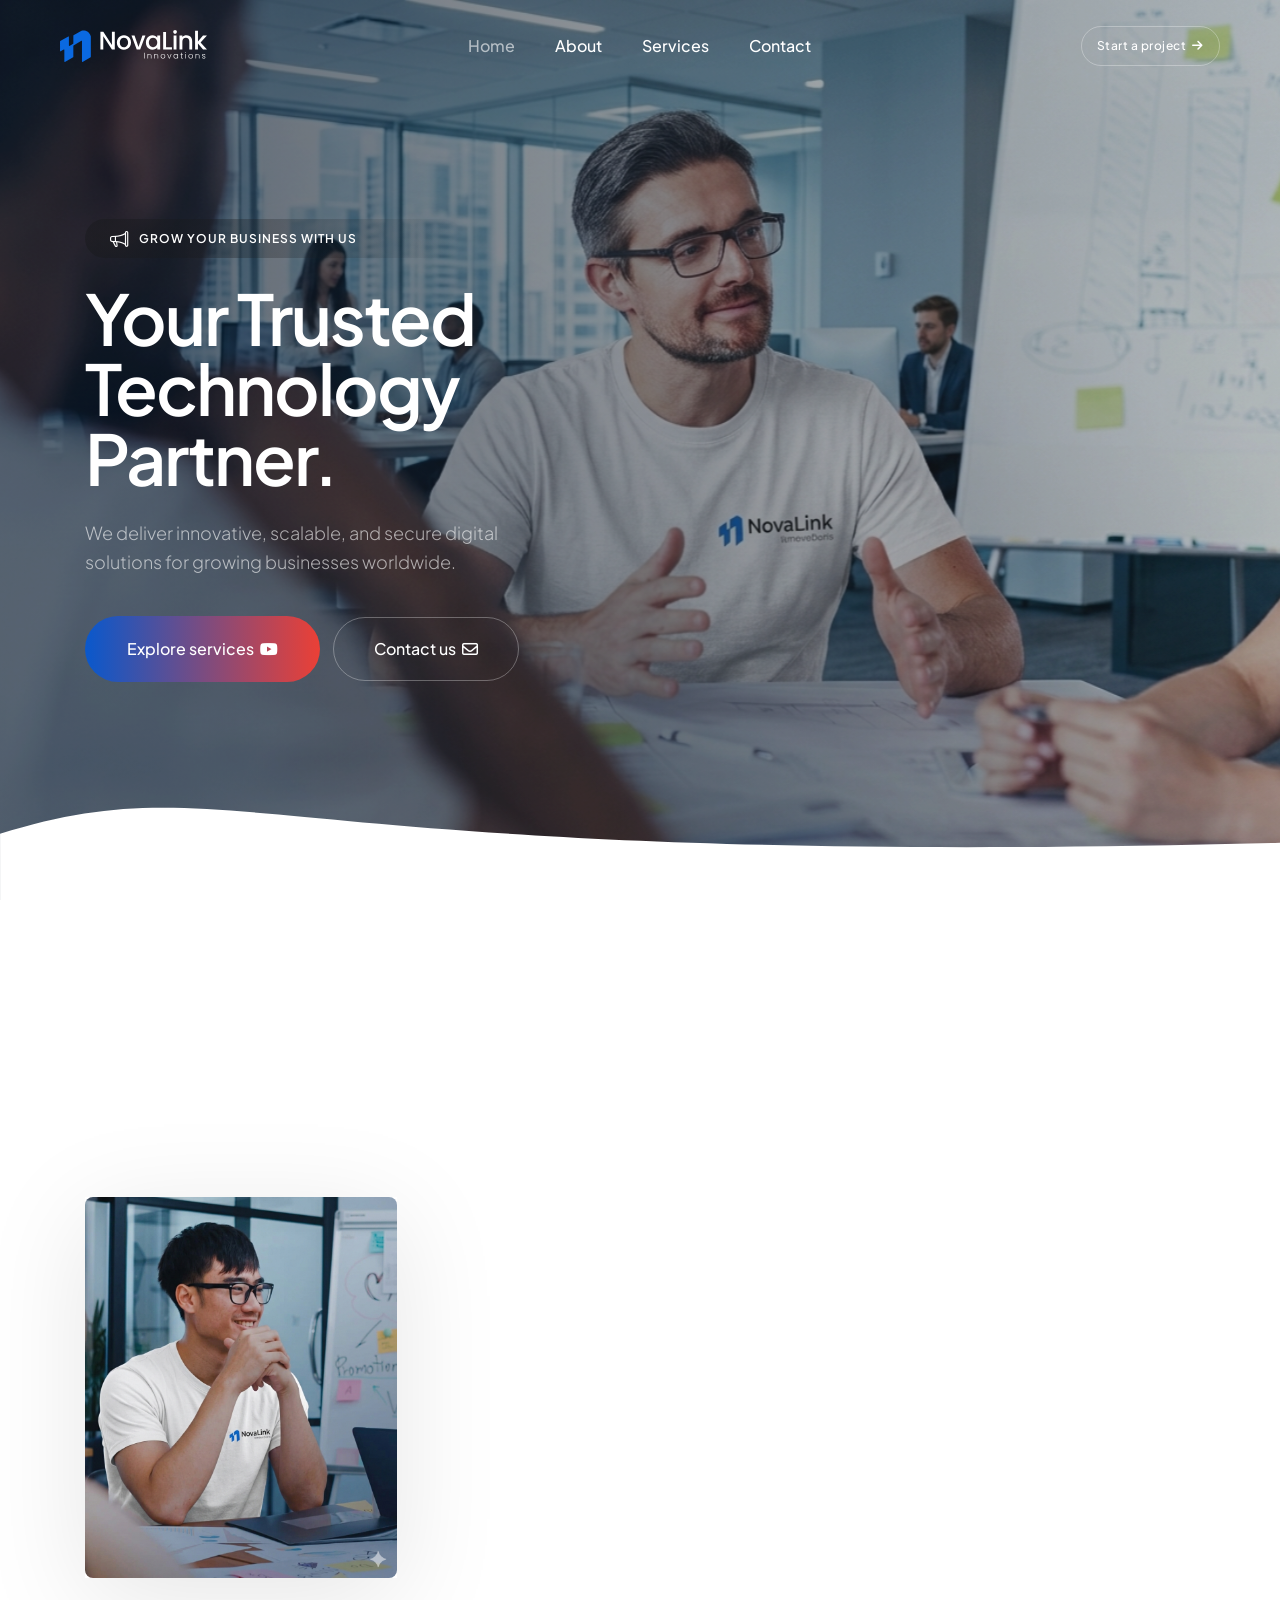
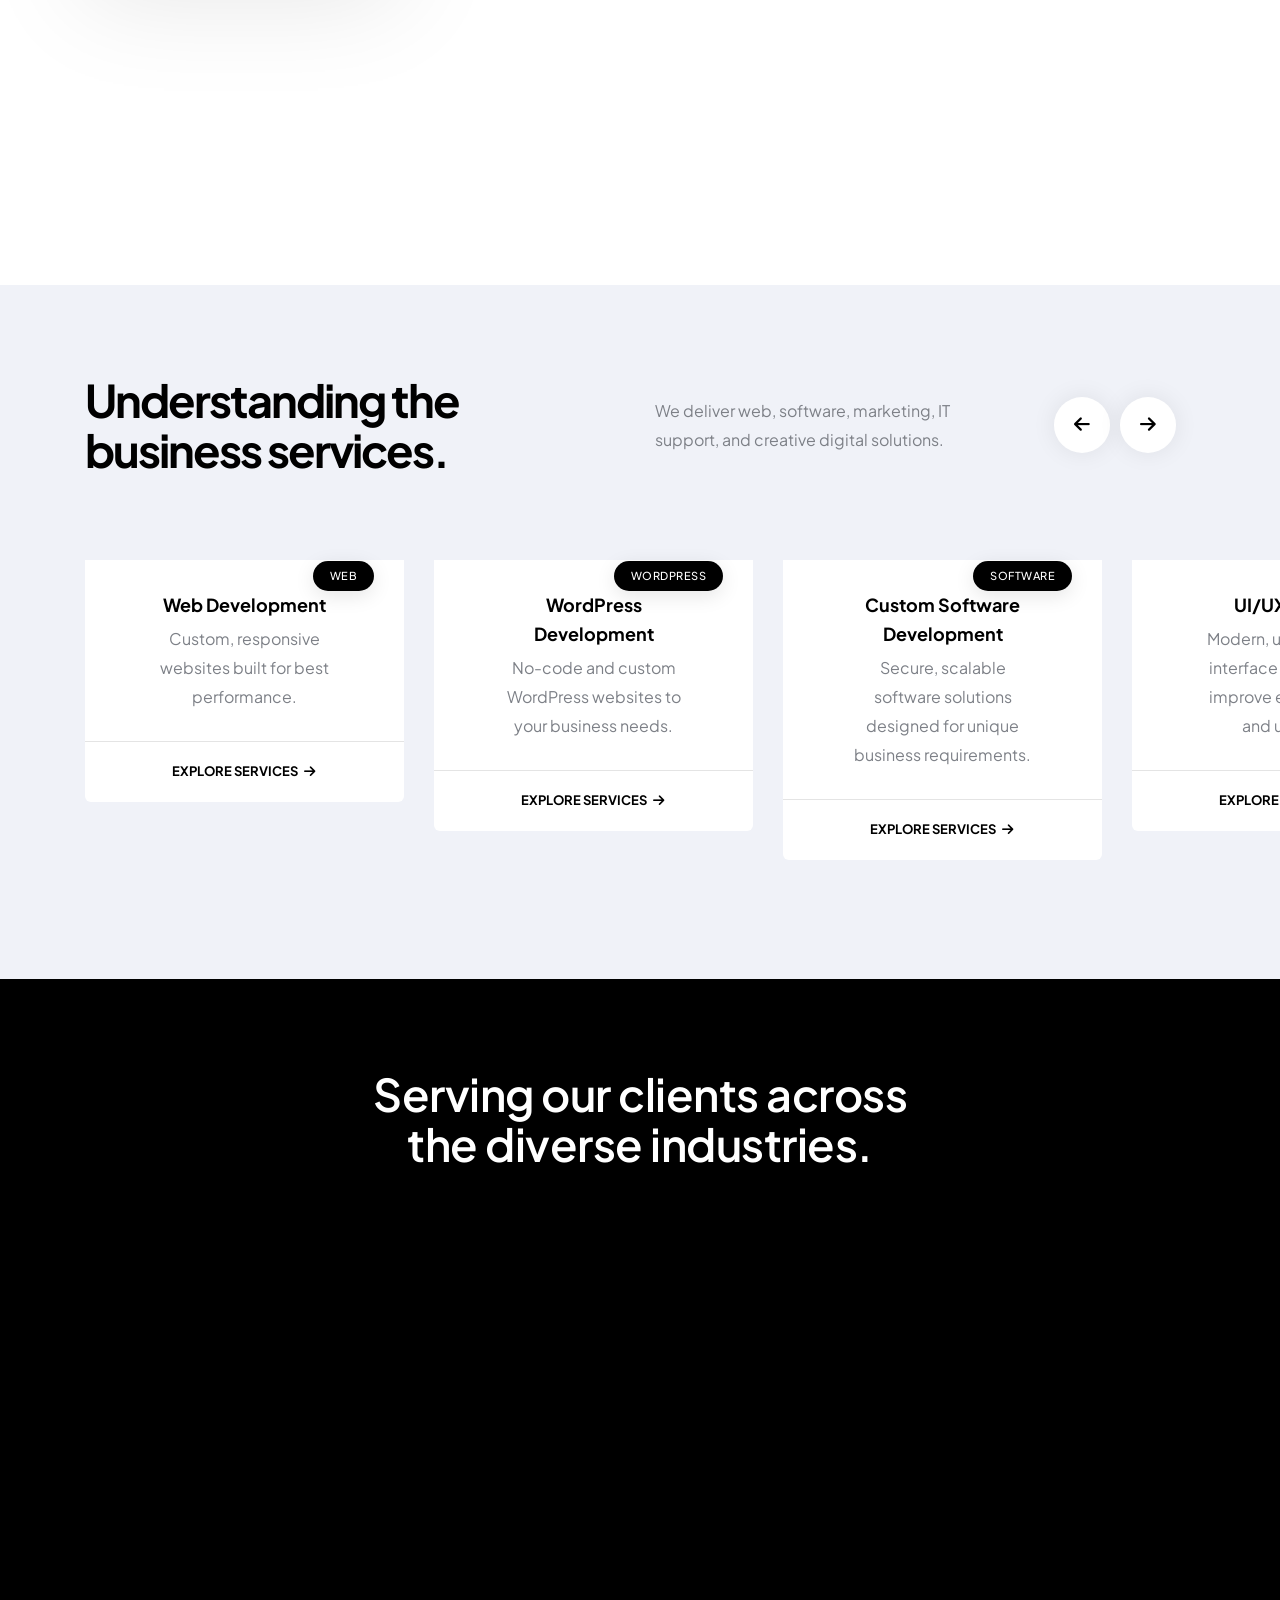
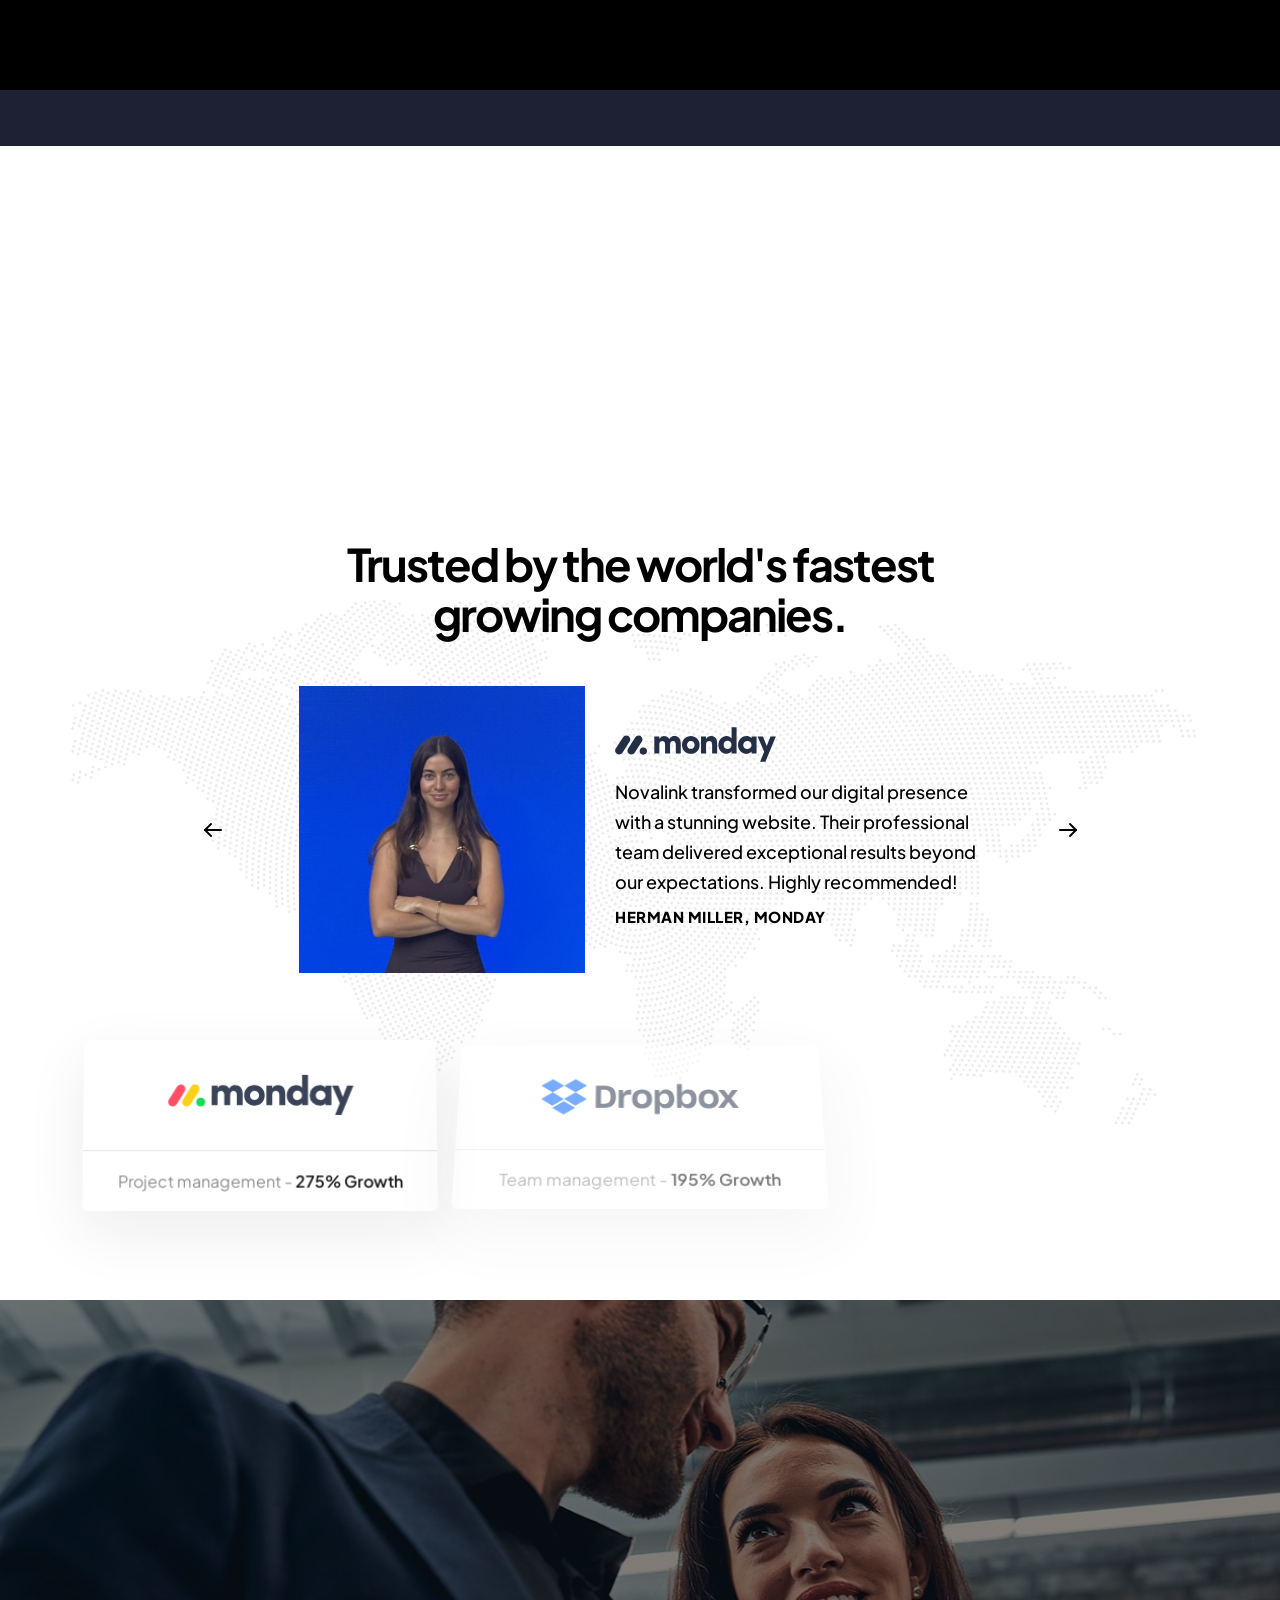
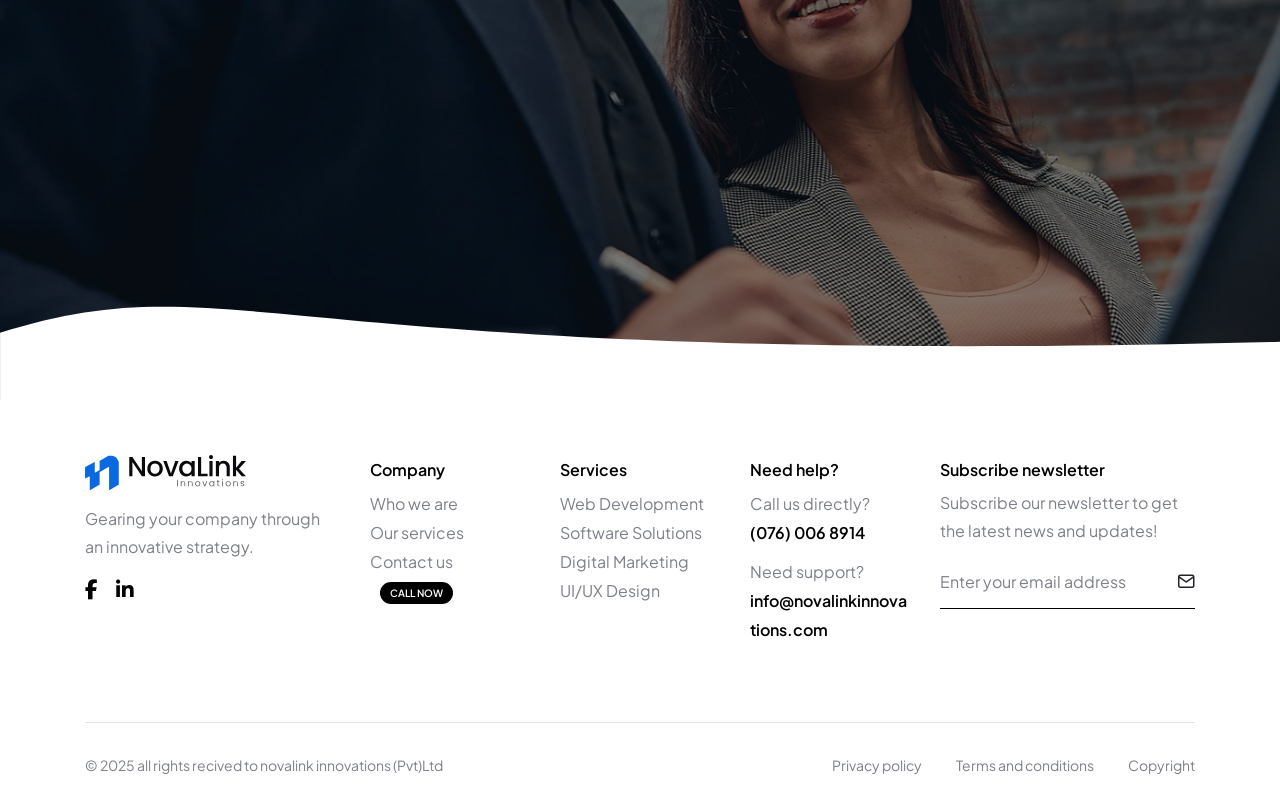
==== commit 377f8f72: "e e" ====
--- a/index.html
+++ b/index.html
@@ -1,4 +1,4 @@
-﻿<!doctype html>
+<!doctype html>
 <html class="no-js" lang="en">
 
 <head>
